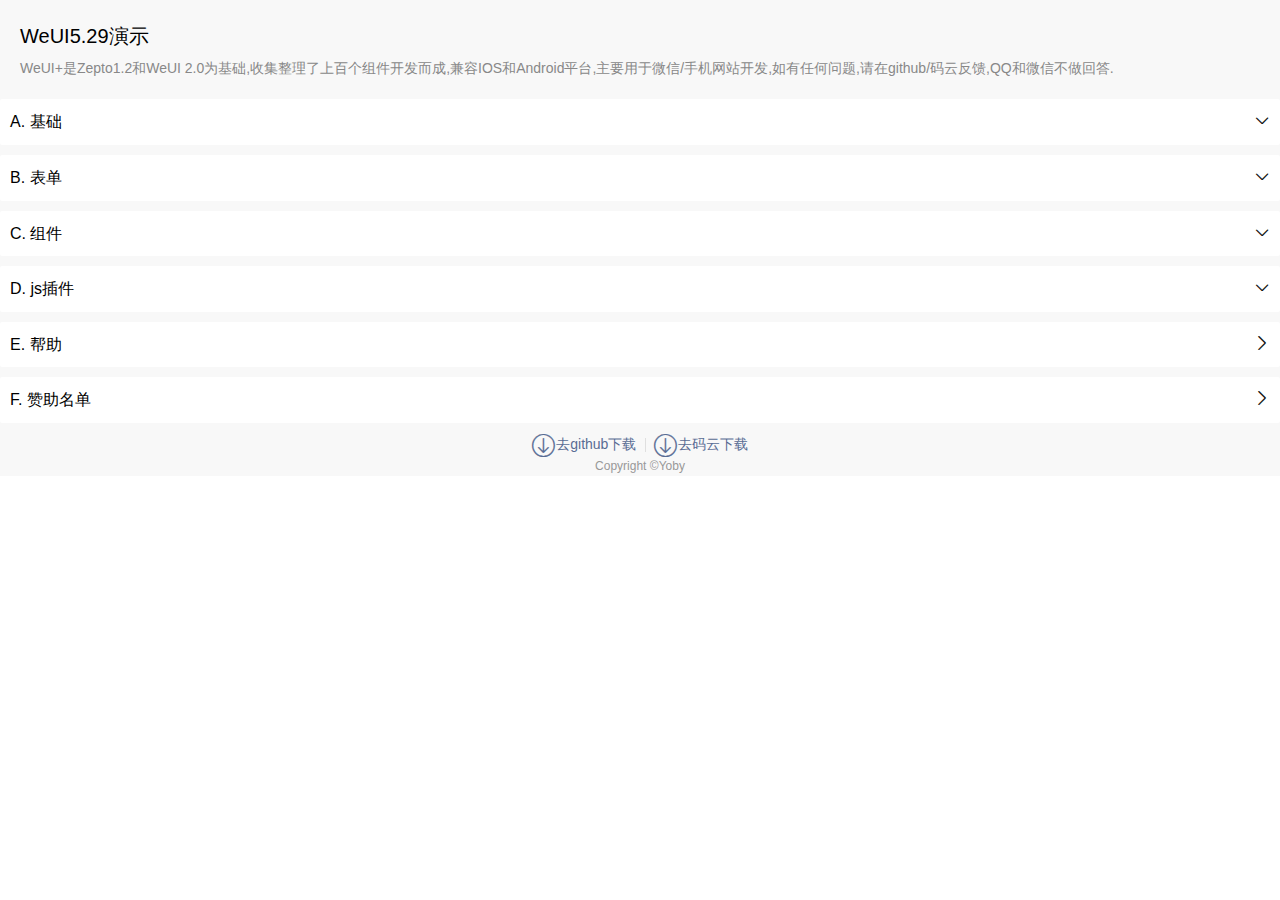
==== index.html @ 00c90fcb "0" ====
<!doctype html>
<html>
<head>
<meta charset="utf-8">
<title>WeUI+在线演示</title>
 <meta name="viewport" content="width=device-width,initial-scale=1,user-scalable=0">
  <link rel="stylesheet" href="css/weui.css"/>
  <link rel="stylesheet" href="css/weuix.css"/>
  <link rel="icon" href="favicon.png"> <link rel="icon" href="favicon.ico">
      <script src="js/zepto.min.js"></script>

      <script>

  $(function(){
	  $('.collapse .js-category').click(function(){
			$parent = $(this).parent('li');
			if($parent.hasClass('js-show')){
                        $parent.removeClass('js-show');
                        $(this).children('i').removeClass('icon-35').addClass('icon-74');
                    }else{
                        $parent.siblings().removeClass('js-show');
                        $parent.addClass('js-show');
                        $(this).children('i').removeClass('icon-74').addClass('icon-35');
                         $parent.siblings().find('i').removeClass('icon-35').addClass('icon-74');
                    }
		  });


	  });

      </script>
</head>

<body ontouchstart>
<div class="contianer page-bg">
<div class="page-hd">
        <h1 class="page-hd-title">
            WeUI5.29演示
        </h1>
        <p class="page-hd-desc">WeUI+是Zepto1.2和WeUI 2.0为基础,收集整理了上百个组件开发而成,兼容IOS和Android平台,主要用于微信/手机网站开发,如有任何问题,请在github/码云反馈,QQ和微信不做回答.</p>
    </div>
<div class="page-bd">
        <ul class="collapse">
            <li><div class="weui-flex js-category" >
                    <div class="weui-flex__item" >A. 基础</div>
                    <i class="icon icon-74"></i>
                </div>
                <div class="page-category js-categoryInner">

                    <div class="weui-cells page-category-content">
                        <a class="weui-cell weui-cell_access" href="demo/base0.html">
                            <div class="weui-cell__bd">
                                <p>基础css类</p>
                            </div>
                            <div class="weui-cell__ft"></div>
                        </a>

            <a class="weui-cell weui-cell_access" href="demo/base1.html">
                <div class="weui-cell__bd">
                    <p>footer</p>
                </div>
                <div class="weui-cell__ft"></div>
            </a>
                        <a class="weui-cell weui-cell_access" href="demo/base2.html">
                            <div class="weui-cell__bd">
                                <p>flex</p>
                            </div>
                            <div class="weui-cell__ft"></div>
                        </a>
                        <a class="weui-cell weui-cell_access" href="demo/base3.html">
                            <div class="weui-cell__bd">
                                <p>字体大小/9种颜色/背景</p>
                            </div>
                            <div class="weui-cell__ft"></div>
                        </a>
                        <a class="weui-cell weui-cell_access" href="demo/base4.html">
                            <div class="weui-cell__bd">
                                <p>边框/padding/margin/圆角/菜单竖线</p>
                            </div>
                            <div class="weui-cell__ft"></div>
                        </a>
                        <a class="weui-cell weui-cell_access" href="demo/base5.html">
                            <div class="weui-cell__bd">
                                <p>九宫格/十六宫格/无图宫格</p>
                            </div>
                            <div class="weui-cell__ft"></div>
                        </a>
                        <a class="weui-cell weui-cell_access" href="demo/base6.html">
                            <div class="weui-cell__bd">
                                <p>表格</p>
                            </div>
                            <div class="weui-cell__ft"></div>
                        </a>
                        <a class="weui-cell weui-cell_access" href="demo/base7.html">
                            <div class="weui-cell__bd">
                                <p>article/时间线</p>
                            </div>
                            <div class="weui-cell__ft"></div>
                        </a>
                        <a class="weui-cell weui-cell_access" href="demo/base8.html">
                            <div class="weui-cell__bd">
                                <p>加载提示/loading/分割线</p>
                            </div>
                            <div class="weui-cell__ft"></div>
                        </a>
                        <a class="weui-cell weui-cell_access" href="demo/base9.html">
                            <div class="weui-cell__bd">
                                <p>导航,小红点/徽章</p>
                            </div>
                            <div class="weui-cell__ft"></div>
                        </a>

                        <a class="weui-cell weui-cell_access" href="demo/base10.html">
                            <div class="weui-cell__bd">
                                <p>图标</p>
                            </div>
                            <div class="weui-cell__ft"></div>
                        </a>
                        <a class="weui-cell weui-cell_access" href="demo/base11.html">
                            <div class="weui-cell__bd">
                                <p>标签</p>
                            </div>
                            <div class="weui-cell__ft"></div>
                        </a>
                        <a class="weui-cell weui-cell_access" href="demo/base12.html">
                            <div class="weui-cell__bd">
                                <p>gallery</p>
                            </div>
                            <div class="weui-cell__ft"></div>
                        </a>
                        <a class="weui-cell weui-cell_access" href="demo/base13.html">
                            <div class="weui-cell__bd">
                                <p>列表list</p>
                            </div>
                            <div class="weui-cell__ft"></div>
                        </a>
                        <a class="weui-cell weui-cell_access" href="demo/base14.html">
                            <div class="weui-cell__bd">
                                <p>面板</p>
                            </div>
                            <div class="weui-cell__ft"></div>
                        </a>
                        <a class="weui-cell weui-cell_access" href="demo/base19.html">
                            <div class="weui-cell__bd">
                                <p>折叠面板Collapse</p>
                            </div>
                            <div class="weui-cell__ft"></div>
                        </a>
                        <a class="weui-cell weui-cell_access" href="demo/base15.html">
                            <div class="weui-cell__bd">
                                <p>动画</p>
                            </div>
                            <div class="weui-cell__ft"></div>
                        </a>
                        <a class="weui-cell weui-cell_access" href="demo/base16.html">
                            <div class="weui-cell__bd">
                                <p>头像认证/图片/图片排版</p>
                            </div>
                            <div class="weui-cell__ft"></div>
                        </a>
                        <a class="weui-cell weui-cell_access" href="demo/base17.html">
                            <div class="weui-cell__bd">
                                <p>按钮</p>
                            </div>
                            <div class="weui-cell__ft"></div>
                        </a>
                        <a class="weui-cell weui-cell_access" href="demo/base18.html">
                            <div class="weui-cell__bd">
                                <p>msg提示页</p>
                            </div>
                            <div class="weui-cell__ft"></div>
                        </a>
                        <a class="weui-cell weui-cell_access" href="demo/table.html">
                            <div class="weui-cell__bd">
                                <p>js动态添加删除内容</p>
                            </div>
                            <div class="weui-cell__ft"></div>
                        </a>
                        <a class="weui-cell weui-cell_access" href="demo/base20.html">
                            <div class="weui-cell__bd">
                                <p>角标,图片展示</p>
                            </div>
                            <div class="weui-cell__ft"></div>
                        </a>
        </div>

                </div>
            </li>


            <li><div class="weui-flex js-category" >
                <div class="weui-flex__item" >B. 表单</div>
                <i class="icon icon-74"></i>
            </div>
                <div class="page-category js-categoryInner">

                    <div class="weui-cells page-category-content">

                        <a class="weui-cell weui-cell_access" href="demo/form1.html">
                            <div class="weui-cell__bd">
                                <p>单选,复选,开关</p>
                            </div>
                            <div class="weui-cell__ft"></div>
                        </a>
                        <a class="weui-cell weui-cell_access" href="demo/form2.html">
                            <div class="weui-cell__bd">
                                <p>文本框/文本域/验证码输入/验证表单</p>
                            </div>
                            <div class="weui-cell__ft"></div>
                        </a>
                        <a class="weui-cell weui-cell_access" href="demo/form3.html">
                            <div class="weui-cell__bd">
                                <p>支付场景</p>
                            </div>
                            <div class="weui-cell__ft"></div>
                        </a>
                        <a class="weui-cell weui-cell_access" href="demo/form4.html">
                            <div class="weui-cell__bd">
                                <p>picker/日期/时间/地址选择</p>
                            </div>
                            <div class="weui-cell__ft"></div>
                        </a>
                        <a class="weui-cell weui-cell_access" href="demo/form5.html">
                            <div class="weui-cell__bd">
                                <p>select</p>
                            </div>
                            <div class="weui-cell__ft"></div>
                        </a>
                        <a class="weui-cell weui-cell_access" href="demo/form6.html">
                            <div class="weui-cell__bd">
                                <p>popup/通知</p>
                            </div>
                            <div class="weui-cell__ft"></div>
                        </a>
                        <a class="weui-cell weui-cell_access" href="demo/form7.html">
                            <div class="weui-cell__bd">
                                <p>计数器</p>
                            </div>
                            <div class="weui-cell__ft"></div>
                        </a>
                        <a class="weui-cell weui-cell_access" href="demo/form8.html">
                            <div class="weui-cell__bd">
                                <p>搜索</p>
                            </div>
                            <div class="weui-cell__ft"></div>
                        </a>
                        <a class="weui-cell weui-cell_access" href="demo/form9.html">
                            <div class="weui-cell__bd">
                                <p>星级评分</p>
                            </div>
                            <div class="weui-cell__ft"></div>
                        </a>
                        <a class="weui-cell weui-cell_access" href="demo/form10.html">
                            <div class="weui-cell__bd">
                                <p>滑块/slider</p>
                            </div>
                            <div class="weui-cell__ft"></div>
                        </a>
                        <a class="weui-cell weui-cell_access" href="demo/form11.html">
                            <div class="weui-cell__bd">
                                <p>表单预览</p>
                            </div>
                            <div class="weui-cell__ft"></div>
                        </a>
                        <a class="weui-cell weui-cell_access" href="demo/form12.html">
                            <div class="weui-cell__bd">
                                <p>图片上传和预览,压缩</p>
                            </div>
                            <div class="weui-cell__ft"></div>
                        </a>
                        <a class="weui-cell weui-cell_access" href="demo/form13.html">
                            <div class="weui-cell__bd">
                                <p>单选,复选,文本框,文本域美化版</p>
                            </div>
                            <div class="weui-cell__ft"></div>
                        </a>
                        <a class="weui-cell weui-cell_access" href="demo/form14.html">
                            <div class="weui-cell__bd">
                                <p>上传进度</p>
                            </div>
                            <div class="weui-cell__ft"></div>
                        </a>

                    </div>

                </div>
            </li>

            <li><div class="weui-flex js-category" >
                <div class="weui-flex__item" >C. 组件</div>
                <i class="icon icon-74"></i>
            </div>
                <div class="page-category js-categoryInner">

                    <div class="weui-cells page-category-content">

                        <a class="weui-cell weui-cell_access" href="demo/js1.html">
                            <div class="weui-cell__bd">
                                <p>对话框/toptip/toast</p>
                            </div>
                            <div class="weui-cell__ft"></div>
                        </a>
                        <a class="weui-cell weui-cell_access" href="demo/js2.html">
                            <div class="weui-cell__bd">
                                <p>actionsheet</p>
                            </div>
                            <div class="weui-cell__ft"></div>
                        </a>
                        <a class="weui-cell weui-cell_access" href="demo/js3.html">
                            <div class="weui-cell__bd">
                                <p>滑动删除</p>
                            </div>
                            <div class="weui-cell__ft"></div>
                        </a>
                        <a class="weui-cell weui-cell_access" href="demo/jsx3.html">
                            <div class="weui-cell__bd">
                                <p>日历</p>
                            </div>
                            <div class="weui-cell__ft"></div>
                        </a>
                        <a class="weui-cell weui-cell_access" href="demo/js4.html">
                            <div class="weui-cell__bd">
                                <p>navbar/仿今日头条导航</p>
                            </div>
                            <div class="weui-cell__ft"></div>
                        </a>
                        <a class="weui-cell weui-cell_access" href="demo/js5.html">
                            <div class="weui-cell__bd">
                                <p>tabbar</p>
                            </div>
                            <div class="weui-cell__ft"></div>
                        </a>
                        <a class="weui-cell weui-cell_access" href="demo/js6.html">
                            <div class="weui-cell__bd">
                                <p>轮播/swipe</p>
                            </div>
                            <div class="weui-cell__ft"></div>
                        </a>
                        <a class="weui-cell weui-cell_access" href="demo/dp">
                            <div class="weui-cell__bd">
                                <p>DPlayer视频播放器</p>
                            </div>
                            <div class="weui-cell__ft"></div>
                        </a>
                        <a class="weui-cell weui-cell_access" href="demo/dp/music.html">
                            <div class="weui-cell__bd">
                                <p>Aplayer音乐播放器</p>
                            </div>
                            <div class="weui-cell__ft"></div>
                        </a>
                        <a class="weui-cell weui-cell_access" href="demo/js7.html">
                            <div class="weui-cell__bd">
                                <p>音频播放</p>
                            </div>
                            <div class="weui-cell__ft"></div>
                        </a>
                        <a class="weui-cell weui-cell_access" href="demo/js8.html">
                            <div class="weui-cell__bd">
                                <p>js模板</p>
                            </div>
                            <div class="weui-cell__ft"></div>
                        </a>
                        <a class="weui-cell weui-cell_access" href="demo/js9.html">
                            <div class="weui-cell__bd">
                                <p>分页/点击加载更多</p>
                            </div>
                            <div class="weui-cell__ft"></div>
                        </a>
                        <a class="weui-cell weui-cell_access" href="demo/js10.html">
                            <div class="weui-cell__bd">
                                <p>底部滚动加载1</p>
                            </div>
                            <div class="weui-cell__ft"></div>
                        </a>
                        <a class="weui-cell weui-cell_access" href="demo/js15.html">
                            <div class="weui-cell__bd">
                                <p>底部滚动加载2</p>
                            </div>
                            <div class="weui-cell__ft"></div>
                        </a>
                        <a class="weui-cell weui-cell_access" href="demo/js14.html">
                            <div class="weui-cell__bd">
                                <p>下拉刷新</p>
                            </div>
                            <div class="weui-cell__ft"></div>
                        </a>
                        <a class="weui-cell weui-cell_access" href="demo/js101.html">
                            <div class="weui-cell__bd">
                                <p>ajax分页/分页样式</p>
                            </div>
                            <div class="weui-cell__ft"></div>
                        </a>
                        <a class="weui-cell weui-cell_access" href="demo/js11.html">
                            <div class="weui-cell__bd">
                                <p>新闻列表仿今日头条</p>
                            </div>
                            <div class="weui-cell__ft"></div>
                        </a>
                        <a class="weui-cell weui-cell_access" href="demo/js12.html">
                            <div class="weui-cell__bd">
                                <p>留言列表显示</p>
                            </div>
                            <div class="weui-cell__ft"></div>
                        </a>
                        <a class="weui-cell weui-cell_access" href="demo/js13.html">
                            <div class="weui-cell__bd">
                                <p>微信文章模板</p>
                            </div>
                            <div class="weui-cell__ft"></div>
                        </a>


                        <a class="weui-cell weui-cell_access" href="demo/js16.html">
                            <div class="weui-cell__bd">
                                <p>省简称弹出层</p>
                            </div>
                            <div class="weui-cell__ft"></div>
                        </a>
                        <a class="weui-cell weui-cell_access" href="demo/js17.html">
                        <div class="weui-cell__bd">
                            <p>JSSDK演示1.4</p>
                        </div>
                        <div class="weui-cell__ft"></div>
                    </a>
                        <a class="weui-cell weui-cell_access" href="demo/js18.html">
                            <div class="weui-cell__bd">
                                <p>侧边栏</p>
                            </div>
                            <div class="weui-cell__ft"></div>
                        </a>
						<a class="weui-cell weui-cell_access" href="demo/js19.html">
                            <div class="weui-cell__bd">
                                <p>地图定位选点</p>
                            </div>
                            <div class="weui-cell__ft"></div>
                        </a>
						<a class="weui-cell weui-cell_access" href="demo/js20.html">
                            <div class="weui-cell__bd">
                                <p>自动定位</p>
                            </div>
                            <div class="weui-cell__ft"></div>
                        </a>
						<a class="weui-cell weui-cell_access" href="demo/js21.html">
                            <div class="weui-cell__bd">
                                <p>城市选择</p>
                            </div>
                            <div class="weui-cell__ft"></div>
                        </a>
           <a class="weui-cell weui-cell_access" href="demo/js22.html">
                            <div class="weui-cell__bd">
                                <p>签到日历</p>
                            </div>
                            <div class="weui-cell__ft"></div>
                        </a>
                          <a class="weui-cell weui-cell_access" href="demo/js24.html">
                            <div class="weui-cell__bd">
                                <p>固定表头</p>
                            </div>
                            <div class="weui-cell__ft"></div>
                        </a>
                    </div>

                </div>
            </li>

            <li><div class="weui-flex js-category" >
                <div class="weui-flex__item" >D. js插件</div>
                <i class="icon icon-74"></i>
            </div>
                <div class="page-category js-categoryInner">

                    <div class="weui-cells page-category-content">

                        <a class="weui-cell weui-cell_access" href="demo/p1.html">
                            <div class="weui-cell__bd">
                                <p>js自定义方法</p>
                            </div>
                            <div class="weui-cell__ft"></div>
                        </a>
                        <a class="weui-cell weui-cell_access" href="demo/p2.html">
                            <div class="weui-cell__bd">
                                <p>fullpage</p>
                            </div>
                            <div class="weui-cell__ft"></div>
                        </a>

                        <a class="weui-cell weui-cell_access" href="demo/p3.html">
                            <div class="weui-cell__bd">
                                <p>摇一摇</p>
                            </div>
                            <div class="weui-cell__ft"></div>
                        </a>
                        <a class="weui-cell weui-cell_access" href="demo/p4.html">
                            <div class="weui-cell__bd">
                                <p>图片懒加载</p>
                            </div>
                            <div class="weui-cell__ft"></div>
                        </a>
                        <a class="weui-cell weui-cell_access" href="demo/p5.html">
                            <div class="weui-cell__bd">
                                <p>微信分享/关注</p>
                            </div>
                            <div class="weui-cell__ft"></div>
                        </a>
                        <a class="weui-cell weui-cell_access" href="demo/p6.html">
                            <div class="weui-cell__bd">
                                <p>二维码/名片生成</p>
                            </div>
                            <div class="weui-cell__ft"></div>
                        </a>
                        <a class="weui-cell weui-cell_access" href="demo/p7.html">
                            <div class="weui-cell__bd">
                                <p>axios</p>
                            </div>
                            <div class="weui-cell__ft"></div>
                        </a>
                        <a class="weui-cell weui-cell_access" href="demo/p8.html">
                            <div class="weui-cell__bd">
                                <p>f2移动图表</p>
                            </div>
                            <div class="weui-cell__ft"></div>
                        </a>
                        <a class="weui-cell weui-cell_access" href="demo/p9.html">
                            <div class="weui-cell__bd">
                                <p>vconsole</p>
                            </div>
                            <div class="weui-cell__ft"></div>
                        </a>
                        <a class="weui-cell weui-cell_access" href="demo/p10.html">
                            <div class="weui-cell__bd">
                                <p>mock模拟json数据</p>
                            </div>
                            <div class="weui-cell__ft"></div>
                        </a>
                        <a class="weui-cell weui-cell_access" href="demo/p11.html">
                            <div class="weui-cell__bd">
                                <p>lottie动画插件</p>
                            </div>
                            <div class="weui-cell__ft"></div>
                        </a>
                        <a class="weui-cell weui-cell_access" href="demo/svg.html">
                        <div class="weui-cell__bd">
                            <p>svg图标112个12kb</p>
                        </div>
                        <div class="weui-cell__ft"></div>
                    </a>
                        <a class="weui-cell weui-cell_access" href="demo/js23.html">
                            <div class="weui-cell__bd">
                                <p>emoji的编码解码</p>
                            </div>
                            <div class="weui-cell__ft"></div>
                        </a>
                    </div>

                </div>
            </li>
             <li onclick="location.href='demo/help1.html'">
                <div class="weui-flex " >
                    <p class="weui-flex__item">E. 帮助</p>
                    <i class="icon icon-108"></i>
                </div>

            </li>
            <li onclick="location.href='demo/help2.html'">
                <div class="weui-flex " >
                    <p class="weui-flex__item">F. 赞助名单</p>
                    <i class="icon icon-108"></i>
                </div>

            </li>
        </ul>
    </div>


<div class="weui-footer">
    <p class="weui-footer__links">
<a target="_blank" class="weui-footer__link" href="http://github.com/logoove/weui"><i class="icon icon-114 f24"></i>去github下载</a>
<a target="_blank" class="weui-footer__link" href="https://gitee.com/yoby/weui"><i class="icon icon-114 f24"></i>去码云下载</a>
    </p>

<p class="weui-footer__text">Copyright &copy;Yoby</p>

</div>


</div>
</body>
</html>
---- css/weuix.css ----
/*导入扩展图标*/
/*图标*/
@font-face {font-family: "iconfont";src:url("[data-uri] AAFKY3Z0IA1l/uoAAM9YAAAAJGZwZ20w956VAADPfAAACZZnYXNwAAAAEAAAz1AAAAAIZ2x5ZivY uVsAAALEAADB4mhlYWQKMlSSAADEqAAAADZoaGVhB94D6AAAxOAAAAAkaG10eKguI8oAAMUEAAAB 2mxvY2F3HUZsAADG4AAAAQZtYXhwAyQM8wAAx+gAAAAgbmFtZQp/3BcAAMgIAAACLnBvc3QVuwse AADKOAAABRZwcmVwpbm+ZgAA2RQAAACVAAAAAQAAAADMPaLPAAAAANOJiEwAAAAA04mITQAEA/8B 9AAFAAACmQLMAAAAjwKZAswAAAHrADMBCQAAAgAGAwAAAAAAAAAAAAEQAAAAAAAAAAAAAABQZkVk AMAAeOZ9A4D/gABcA4AAhQAAAAEAAAAAAxgAAAAAACAAAQAAAAMAAAADAAAAHAABAAAAAABEAAMA AQAAABwABAAoAAAABgAEAAEAAgB45n3//wAAAHjmAP///4saBAABAAAAAAAAAAABBgAAAQAAAAAA AAABAgAAAAIAAAAAAAAAAAAAAAAAAAABAAAAAAAAAAAAAAAAAAAAAAAAAAAAAAAAAAAAAAAAAAAA AAAAAAAAAAAAAAAAAAAAAAAAAAAAAAAAAAAAAAAAAAAAAAAAAAAAAAAAAAAAAAAAAAAAAAAAAAAA AwAAAAAAAAAAAAAAAAAAAAAAAAAAAAAAAAAAAAAAAAAAAAAAAAAAAAAAAAAAAAAAAAAAAAAAAAAA AAAAAAAAAAAAAAAAAAAAAAAAAAAAAAAAAAAAAAAAAAAAAAAAAAAAAAAAAAAAAAAAAAAAAAAAAAAA AAAAAAAAAAAAAAAAAAAAAAAAAAAAAAAAAAIAIgAAATICqgADAAcAKUAmAAAAAwIAA1cAAgEBAksA AgIBTwQBAQIBQwAABwYFBAADAAMRBQ8rMxEhESczESMiARDuzMwCqv1WIgJmAAAABQAs/+EDvAMY ABYAMAA6AFIAXgF3S7ATUFhASgIBAA0ODQAOZgADDgEOA14AAQgIAVwQAQkICgYJXhEBDAYEBgxe AAsEC2kPAQgABgwIBlgACgcFAgQLCgRZEgEODg1RAA0NCg5CG0uwF1BYQEsCAQANDg0ADmYAAw4B DgNeAAEICAFcEAEJCAoICQpmEQEMBgQGDF4ACwQLaQ8BCAAGDAgGWAAKBwUCBAsKBFkSAQ4ODVEA DQ0KDkIbS7AYUFhATAIBAA0ODQAOZgADDgEOA14AAQgIAVwQAQkICggJCmYRAQwGBAYMBGYACwQL aQ8BCAAGDAgGWAAKBwUCBAsKBFkSAQ4ODVEADQ0KDkIbQE4CAQANDg0ADmYAAw4BDgMBZgABCA4B CGQQAQkICggJCmYRAQwGBAYMBGYACwQLaQ8BCAAGDAgGWAAKBwUCBAsKBFkSAQ4ODVEADQ0KDkJZ WVlAKFNTOzsyMRcXU15TXltYO1I7UktDNzUxOjI6FzAXMFERMRgRKBVAExYrAQYrASIOAh0BITU0 JjU0LgIrARUhBRUUFhQOAiMGJisBJyEHKwEiJyIuAj0BFyIGFBYzMjY0JhcGBw4DHgE7BjI2Jy4B JyYnATU0PgI7ATIWHQEBGRsaUxIlHBIDkAEKGCcehf5KAqIBFR8jDg4fDiAt/kksHSIUGRkgEwh3 DBISDA0SEowIBgULBAIEDw4lQ1FQQCQXFgkFCQUFBv6kBQ8aFbwfKQIfAQwZJxpMKRAcBA0gGxJh iDQXOjolFwkBAYCAARMbIA6nPxEaEREaEXwaFhMkDhANCBgaDSMRExQBd+QLGBMMHSbjAAABACz/ iAPSA14AKQBGQEMGAQECHhQCBAMCAQUAA0AAAgABAwIBWQADAAQAAwRZBgEABQUATQYBAAAFUQAF AAVFAQAlIx0bFxUPDQkHACkBKQcOKyUiByU2JyUWMz4BNy4BJw4BBxQXBSYjDgEHHgEXMjcFBhUe ARc+ATcuAQM4Ri3+mgYGAWYuRUFYAQFYQUJZAQP+nC9EQlkBAVlCRC8BZAMBWUJBWAEBWLwx0BkY zzIBWEFCWAEBWUEKE8w0AVhBQlcBM80TC0JXAQFXQkFYAAAAAAIAJf+hA98DXwASACAAMEAtAQED AhEBAQMCQBIAAgE9AAAAAgMAAlkAAwEBA00AAwMBUQABAwFFJiUmJgQSKwUBNjUmJyYnBgcGBxYX FhcyNwkBPgE3FhcWFwYHBgcuAQPf/s9EBWVkmZllZQMEZWSZcV8BMfzfA6J7elFSBARSUXp7ogsB MWBxmmNmBQVmZJmYZmQEQ/7NAlZ7ogMDUVB8e1BRBASiAAEAQv+oA7kDRAAHAAazBwIBJislBRMB FwkBBwI2AQV+/InpAjP+PAZncQNO/fZuAgD9zPAAAAAAAQBXADgDqQLDAAIADkALAgEAPQAAAF8Q AQ8rEyEBVwNS/lYCw/11AAIAvAAaA0EC4AADAAsAO0A4BQECAQFABgQCAgEDAQIDZgADA2cAAAEB AEsAAAABTwUBAQABQwQEAAAECwQLCgkHBgADAAMRBw8rEzUhFQElBSMdASMRvAKF/bwBAAEEwIMC fmJi/v/i4sGiAWMAAAABAFcANgOpAsEAAgAOQAsAAQA+AAAAXxEBDysJASEB/wGq/K4Cwf11AAAA AAIADP/wA/QDEQA6AE4AhEANPiolHwQKCyQBBQoCQEuwIVBYQCsIAQAHAQECAAFXBgECAAMEAgNY AAQACwoEC1kACQkKQQAKCgVRAAUFCwVCG0AoCAEABwEBAgABVwYBAgADBAIDWAAEAAsKBAtZAAoA BQoFVQAJCQoJQllAFE1LRUM6OTg2NDMyMBYoIREREQwUKwEHIRUhFSMVPwEHDgEHBicuASMOAQcO ARceATc+AT8BFxYEHwE1Jy4BLwE3PgE1NCYrATUhNTQPATUjAxYfAQcGBw4BJyYnJjY3PgEXHgEB ogL+9gEN3uHjBAgwBghCVWc5OlIkRwlBRtJoJG0WDCYdAQEeFjspoCARFxE1KE51ARqNjY0dQyUn FhcoOXJEkAkDEBgdP0EwMwLPQjJYMAICEB5yAwITGhMBFxoypzc7CjISThkOEw92DQmtDwsyDQYu JJYOBwRYLAQBAYj+BxcTFRscHisjBAhuISsSFg4CAQkAAAASAET/xAO8AzwAAAACAAQABgAIAAoA DAAcACsAOwBIAFgAZwBvAH8AjQCcAJ0AnUCaOjIeAwAGlkMCCQedd2dlYzMrKScACgsJh1cCDQt+ dloDDAIFQAAABgEGAAFmEAEBBwYBB2QRAQMNAg0DAmYAAgwNAgxkAAQABgAEBlkIAQcKAQkLBwlZ DwELDgENAwsNWQAMBQUMTQAMDAVRAAUMBUULCwUFj46Mi4qJc3FtbGloUE9HRkVELy0WFQ4NCwwL DAwLBQYFBhUSDysBJRUBNQMzNxUBNQUjAiIOAhQeAjI+AjQuAQMRFhcWFxYXFhcHNic0JwM2MzIX FhcRJicmLwM2BzY3Njc2NxcmDwEhNgMmNTQ3NjchBgcGDwMmNxEmJyYnJicmJzcGFxQXNjIWFAYi JjQTBiMiJyYnERYXFh8DBjcGBwYHBgcnFjcyNyEGNyE2NzY/AxYXFhUUByMA/wIC/pQBAdb+lAFr AQ+0pXZHR3altKV2R0d2XTMsEw8nGwYGzwMCAdAYFzY0DQ0MDgUGJBLDM94PECcvCwzQExMO/qAW NAMPAwQBJhAMBQQkEcQU8TMsExAmGwYH0AMCAWtuT09uT7QYFzY0DQ0MDgYFJRHDM9wPECYwCwzQ ExMHBwFgFSL+2hAMBQQkEcQVBgMOjgHrAwH+kAECAwIB/pIBmAK/R3altKV2R0d2pbSldv7cAS0W IhAPJy8LDNATEwcHAX0DDgMF/toQDAUEJRHDFZQTECYbBwbQAwECM/79GBc2NA0NDA4FBiURwzMX /tMWIw8QJi8LDNATEwcHok9uT09u/i4DDgMFASYQDAUEJBLDFZITDycbBgbPAwIBM1IMDgUGJBLD MzgYFzY0AAwAh//VA34DLABXAGMAcACRAJ8AqADLAOEA+wEPARoBIQLuS7ALUFhBJgEhAFoAAgAD AAQAhAANAAwAAwAFAAYAlgABAAgACQDIAMQAtACpAEYAPwAZAAcACwAIAOQAOwAgAB8ABAAOAAsA NgABAAwADgAGAEAbS7AMUFhBJgEhAFoAAgADAAQAhAANAAwAAwAFAAYAlgABAAgABwDIAMQAtACp AEYAPwAZAAcACwAIAOQAOwAgAB8ABAAOAAsANgABAAwADgAGAEAbQSYBIQBaAAIAAwAEAIQADQAM AAMABQAGAJYAAQAIAAkAyADEALQAqQBGAD8AGQAHAAsACADkADsAIAAfAAQADgALADYAAQAMAA4A BgBAWVlLsAtQWEBXAAQCAwIEA2YAAAMGAwAGZgAJBwgHCQhmAAgLBwgLZAALDgcLDmQADgwHDgxk DwENDAEMDQFmAAMABgUDBloABQoBBwkFB1kAAgIKQQAMDAFSAAEBCwFCG0uwDFBYQFEABAIDAgQD ZgAAAwYDAAZmCQEIBwsHCAtmAAsOBwsOZAAODAcODGQPAQ0MAQwNAWYAAwAGBQMGWgAFCgEHCAUH WQACAgpBAAwMAVIAAQELAUIbS7AbUFhAVwAEAgMCBANmAAADBgMABmYACQcIBwkIZgAICwcIC2QA Cw4HCw5kAA4MBw4MZA8BDQwBDA0BZgADAAYFAwZaAAUKAQcJBQdZAAICCkEADAwBUgABAQsBQhtL sDJQWEBUAAIEAmgABAMEaAAAAwYDAAZmAAkHCAcJCGYACAsHCAtkAAsOBwsOZAAODAcODGQPAQ0M AQwNAWYAAwAGBQMGWgAFCgEHCQUHWQAMDAFSAAEBCwFCG0BZAAIEAmgABAMEaAAAAwYDAAZmAAkH CAcJCGYACAsHCAtkAAsOBwsOZAAODAcODGQPAQ0MAQwNAWYAAwAGBQMGWgAFCgEHCQUHWQAMDQEM TQAMDAFSAAEMAUZZWVlZQCHw7ufl19XBv7Gvp6WjoZiXlZORkIGAcG9dXFdWLy4kEA8rAQ4BBwYj IgYVFAcGHwEHDgEXHgE3PgE3NhcUFhceAR8BBgcGFQYXFhcWFxY2NzYyFxY3NicmNzYnJi8BNzY/ ARceARcWNjc2Jy4BJy4BNzYnJicuAScuARcWFxYGJicmNjc+AQcWFxYHBicmNTQ3PgEXHgEVFAYH BjU0NzYHBgcOAScmBwYXFgYmJyY1NDY3NhYHFjMyFQYiJicmJyYXFhcGKwE3NjsBBgUWBwYWFxYz FjY9ARcWNjc2Fx4BBw4BBwYnJicmNj8BFx4BBxYXFhcWFxYUBiMiJicmNz4BJyY3NgUWBxQjIhcW FxYGBwYnIicmNzY3Njc2Nz4BAw4BFxY3Njc2FxYfARY3NjU0JyYHBhYXFjY3NjU0JhYUBicmNhcB y1p2BwIDBA0FBgIBFiceDAUKCwggBQYDGQsFBwECAQ4oAQcIAxA/GjEyMz81ki8jDAUCAQULHgwS EgoJDQoYCAoQAwEHBiIQCwMCBxUKBAltUhdUeRkDAx8tDwkBCAojgBkDAxUVFyUYCB6dITsiDggL DAkFCzmBNxMBAggHBCAJCksoHGHAMkAgAiEzEjcJBg4GzAoTExQUCQUB/ucEBwYDCxQsIxAdTY83 EgMJBgcUgVV1UT0JAQYGBQ4FDR0GCw0NChwZER4qPQgECQYBBQwXGAH4FQEIBQYGAgEDCRpEKgUK JCgGBAoLCQgIywYGAgMHAgEECgUCAwMFAggQgQoBCwgKBwkZDQsDAggEAycUil8cGQcKCAgZGRw0 ai4UCgQEIgoIBQYwEAYKAwQBBxUyEQoLBRwJBAQKCgodMSYdDAECCxQMBhoaGRkUDxkDAygiIBwZ RxUPCQ4mIg8fU4IaCAOBECsmMQMeEDgRFA4NESwsFxYKEDksFAcCqwkeCQUWBAIBAg8QBAIJKgIp DgIBDQwEDgcHBwsiCAUDfxEEAwUECgkFBAIUAgICATQCLConDBcBFzIrAwgeJA0DCl8cT2YEBU8+ VBQ3DgwJAwjlBgcIDQkYFA8FFhIJEAwFAgQQEAwKCwUHBhELCQcXAQUKFBcMBwMCDgwCAhIHFQcO DgMGEAEBCBEPCgUMEgYOCgsjCAUBCAgQExIYEAMGBQsCAAAGAB7/8QPjAwkAHAAnADIASgBTAFwA KkAnDQEAAwFAPzwLAwA9AAIBAmgAAQMBaAADAANoAAAAX1BPMjElLwQQKwEOAx4BFxYGDwE/ARcW OwEnJj4COwEnLgIHHgEHBi4CNz4BBR4BDgEnLgE3NhYXDgEXHgM/ARcWNzYnJjY3PgEuAwceAQcO AScmNhcWBgcGJjc+AQE1RXFGIQ0/NwoCDhA6OR82LhAGECRWg0obBRZ+r3MXAhYRJRYHDAsqAQIR CA8iFB4FHAsed2qDBANFbIlFFi4uAgEMCwEONjALPF2CSwkIBAg2Cgst3w4EERopDQkmAwkNQ1pt aWUkBg8pMB8eBw4WPHlaORNMcjCgEDYOCwUYIhIPCQoMJh8QBwxADwYBgBSQXD1oPRcVBhkZAgMl IgwKJ2hnYUUekQcaCxkCFxslFA4nCQ0nGhAHAAAGACoABAPUAv0AFgAxAEQAVABeAHAAOkA3LAEE BQFAAAABAGgAAQUBaAAFBAVoAAIDAmkABAMDBE0ABAQDUgADBANGY2FUU0tKOjkxMCUGDysBDgEX HgEzMhceARUUFhcWNjc2JicuAQUGBwYWFxYkNz4BJicuATc2Jy4BDwE3NicmBhceARUUBgcOAScu ATU0Nz4BNzYHBhUUFxY2Nz4BNTQmJyYGFxYVFAYnJj4CAQYWMzIWFRQWFxY2NTQmJyYGAqAWCRAI FyBYLBwOBAwcJAYIRj0ocv6yZml/D4ySAVlqNR4zOxAMAxIKDmROKQQGKhE/jkVPXE8rhCdKTzUZ LyV1U19HHFggKDAwIRpNEQc4EAkEFCkBLBUXIh0bBQgZJEE0FhIC+AooEAcFNCArOjQUBxAmNEOL JBcQgCRwh+9ERylmMW9aFQUJBS8eLBQbDilFFQkB+RNOMjZdGw4EChVPNDgxGBsNJ1ssVEolDwIQ FUgnH0ENCwOBBxEXGw8JIxUDAYkVKR8hFRAGESEpM0QEAgQAAAABACkAaAPXApoAFABTS7AWUFhA HAACAwJoAAMBAQNcAAEAAAFNAAEBAFIEAQABAEYbQBsAAgMCaAADAQNoAAEAAAFNAAEBAFIEAQAB AEZZQA4BAA8NCwkGBQAUARMFDislMjY1NCYjNC4BIyIGByMiBhUUFjMDXjRFRzJXk1Z1thQeQFhX QWhGNDVTVY1Oh2xkQ0FXAAAAAAQAK/+pA9UDUwAIABkAJQAmADlANiYBBAE/BgECAAUBAgVZAAEA AAQBAFkABAMDBE0ABAQDUQADBANFCgkhIBsaEhEJGQoZExIHECsTFBYgNhAmIAYBIg4CFB4CMj4C NC4CEiIuATQ+ATIeARQGBcW4AQW5uf77uAE7YK1+Skp+rb+ufUtLfa4S4sBvb8Div3Bw/tABfoK5 uQEFuLgBUkp+rb+ufUtLfa6/rX5K/Itwv+LAb2/A4r9wAAAAAwAr/6kD1QNTABAAHAAdAC9ALB0B AgE/BAEAAAMCAANZAAIBAQJNAAICAVEAAQIBRQEAGBcSEQkIABABEAUOKwEiDgIUHgIyPgI0LgIS Ii4BND4BMh4BFAYFAgBgrX5KSn6tv659S0t9rhLiwG9vwOK/cHD+0ANTSn6tv659S0t9rr+tfkr8 i3C/4sBvb8Div3AAAAMAQP/AA8ADQAAHAA8ANgBJQEYUAQQCLygfHgQFBAJAAAQCBQIEBWYHAQUG AgUGZAAGAwIGA2QAAQACBAECWQADAAADTQADAwBSAAADAEYVFS4YExMTEAgWKwQgABAAIAAQACAG EBYgNhAHJy4BDwEjBg8BBhQXFh8BHgQzMj8BERQWMjY1ERcWMzY3NjQCuf6O/vkBBwFyAQf+3/7C 4eEBPuHKngcTCQEBBgKgCQkBAgICBAMEAwINCWgTGhNpCQ4NCQpAAQcBcgEH/vn+jgI54f7C4eEB PmmgBwQEAQMDnwkbCQIBAgEBAQEBCmf+zw0TEw0BM2oKAQgKGgAAAAABAEj/4AO/Ax4AUAAlQCJQ OAQABAI+AwECAQJoAAEBAFEAAAALAEJHRkVDKikUEgQOKwEmBg8BJicuAQYHDgEXHgEXHgEzMjY3 PgU3NiYnJg4BBwYHDgIiJicuAScmNz4BFhceARcnJgYHBhQeAR8BFjsBFzI+Az8BNiYnA6sMGAQZ LVhb385FMikLDFVEN4FDYrM8CREODAsIAwMODQgRCwIQLyNeaW5tLjlIChVYOq+9Tio/Em4NGAUC BQkGogYGAwIECAYGBQE6BAsNAn8FCw1FZEJEGVZbQp9TUo4yKSpWUAwZGhscHA8NFgMCBgwJSj0u QR4kIit3RpB1TEoWOSBVMisFCwwGDQsJAz8CAQIEBQcEoQwYBQAAAAMBogAAAmIDAAAHABUAHQB4 S7ALUFhAIAAAAAECAAFZAAIAAwQCA1kABAUFBE0ABAQFUQAFBAVFG0uwFlBYQBoAAgADBAIDWQAE AAUEBVUAAQEAUQAAAAoBQhtAIAAAAAECAAFZAAIAAwQCA1kABAUFBE0ABAQFUQAFBAVFWVm3ExUl IxMSBhQrADQ2MhYUBiIHNDYzMh4BFRQGIyIuARA0NjIWFAYiAaI4Tzk5Tzg4KBosGjknGi0ZOE85 OU8CeFA4OFA4wCg4GiwaKDgaLP7SUDg4UDgAAAQAQP/AA8ADQAAVACYAMgA+AExASQABAAFoAgoC AAADBAADWgsBBAkBBwYEB1kIAQYFBQZNCAEGBgVRAAUGBUUYFgEAPDs2NTAvKikhHhYmGCYSDwwK BwQAFQEVDA4rASM1NCYjISIGHQEjIgYUFjMhMjY0JgchIgcGFREUFjMhMjY1ETQmARQGIiY1ETQ2 MhYVExQGIiY1ETQ2MhYVA6CgOCf+vyg4oA0TEw0DQA0TE439wA0KCTgoAcAoOBP+kxMaExMaE8AT GhMTGhMCoEAoODgoQBMaExMaE4AJCQ7+ICg4OCgB4A0T/kANExMNAWANExMN/qANExMNAWANExMN AAAABABA/8ADwQNAAAsAFAA0AFgAvrU4AQgMAUBLsChQWEBAAAgMBwwIB2YOAg0DAAQBBABeAwEB AWcABgAFCwYFWQALAAoJCwpZAAkADAgJDFkABwQEB00ABwcEUQ8BBAcERRtAQQAIDAcMCAdmDgIN AwAEAQQAAWYDAQEBZwAGAAULBgVZAAsACgkLClkACQAMCAkMWQAHBAQHTQAHBwRRDwEEBwRFWUAo FxUNDAEAWFdPTElGPj02NTEuKCUiHxU0FzQREAwUDRQGBAALAQsQDislIgYUFjMyPgE1NCYhIgYU FjI2NCY3ISIuAicDJy4BKwEiJjQ2OwEyFh8BEx4BMyEyFhQGJSImJzQ+ATclMjY3EzYmJy4BIyEi JjQ2MyEyHgEXFgcDDgEjAWEbJSUbER0SJgGmGyUlNSYmJf34ESAYEQI2HwISCikNExMNKSM2BB82 AhEKAggNExP+EwwTAQcOCQGyDBIBMwEFBQMHBf3WDRMTDQIqDBcUCB4GMwQ1I0AlNiURHhEbJSU2 JSU2JSANFh8RAX6zCxETGhMwI7L+gAsQExoTgBENCBAJASAQCwEgCBEFAwQTGhMHDAohMP7fITAA AAAADwBg/+ADoAMgAA8AHwArADcAQwBPAFsAZwB3AIcAlwCnALcAxwDXANRA0R0BFyYcIwMWFRcW WRsBFSQYIQMSARUSWR8BAg4BAk0ADggBDk0ACBEBCE0ADQoEDU0PCwkDAQAKBwEKWQAHBQQHTQAR IAEQAxEQWQAFDAYCBAAFBFklGiIDFBQTURkBExMKQQADAwBRHgEAAAsAQsrIubiqqJqYiYh6eGpo ERACANLPyNfK18G+uMe5xrKvqLeqt6KfmKeap5GOiJeJloJ/eId6h3JvaHdqd2NiXVxXVlFQS0pF RD8+OTgzMi0sJyYhIBkWEB8RHgoHAA8CDycOKwUjIiY9ATQ2OwEyFh0BFAYDIgYdARQWOwEyNj0B NCYjACImPQE0NjIWHQEUFiImPQE0NjIWHQEUJiImPQE0NjIWHQEUBiImPQE0NjIWHQEUBiImPQE0 NjIWHQEUJiImPQE0NjIWHQEUBSMiJj0BNDY7ATIWHQEUBhMjIiY9ATQ2OwEyFh0BFAYDIgYdARQW OwEyNj0BNCYjByMiJj0BNDY7ATIWHQEUBgUjIiY9ATQ2OwEyFh0BFAYDIgYdARQWOwEyNj0BNCYj ByMiJj0BNDY7ATIWHQEUBgGAwCg4OCjAKDg46A0TEw3ADRMTDQFtGhMTGhNtGhMTGhMTGhMTGhOT GhMTGhOTGhMTGhMTGhMTGhP+wEANExMNQA0TEzPAKDg4KMAoODjoDRMTDcANExMNQEANExMNQA0T EwHzwCg4OCjAKDg46A0TEw3ADRMTDUBADRMTDUANExMgOCjAKDg4KMAoOAFAEw3ADRMTDcANE/7g Ew1ADRMTDUANExMNYA0TEw1gDc0TDUANExMNQA1TEw2ADRMTDYANsxMNgA0TEw2ADe0TDSANExMN IA2zEw1ADRMTDUANEwFAOCjAKDg4KMAoOAFAEw3ADRMTDcANE8ATDUANExMNQA0TgDgowCg4OCjA KDgBQBMNwA0TEw3ADRPAEw1ADRMTDUANEwAFAED/wAPAA0AACwAXAC0AOABaAQhLsAtQWEA0AAUI BWgABwQBAQdeAAgJBg4DBAcIBFkNCwMDAQIBAAwBAFoADAoKDE0ADAwKUQ8BCgwKRRtLsBRQWEAu AAUIBWgABwQBAQdeDQsDAwECAQAMAQBaAAwPAQoMClUJBg4DBAQIUQAICAoEQhtLsBZQWEAvAAUI BWgABwQBBAcBZg0LAwMBAgEADAEAWgAMDwEKDApVCQYOAwQECFEACAgKBEIbQDUABQgFaAAHBAEE BwFmAAgJBg4DBAcIBFkNCwMDAQIBAAwBAFoADAoKDE0ADAwKUQ8BCgwKRVlZWUAiOzkZGFNSS0hD QTlaO1o4NzMwKickIh8cGC0ZLRUVFRAQEiskIiY1ETQ2MhYVERQGIiY1ETQ2MhYVERQBIzU0JiMh IgYdASMiBhQWMyEyNjQmJTQ2MyEyHgEdASEBISImNRE0PgEzMhYVERQWMyEyNjURND4CMh4CFREU BgJtGhMTGhPTGhMTGhMB4KA4J/6/KDigDRMTDQNADRMT/ZMTDQFBCA8I/oABoP5AKDgJDgkNExMN AcANEwUJDA0MCAU4gBMNAWANExMN/qANExMNAWANExMN/qANAg1AKDg4KEATGhMTGhNADRMIDwlA /SA4KAHgCQ8IEg7+IA0TEw0B3wcMCAUFCAwH/iEoOAAAAwAg/+AD4ANBACUAKwBCAEhARUI9Hh0U CwYCCAFAAAIIBggCBmYAAAAIAgAIWQAGAAMEBgNZBwUJAwQEAVEAAQELAUImJkA/Ojg0Mi8tJism Kx8mOxIKEisJASYiBwEOAR4BPwERFBYzITI2NREXHgEzMj4CPwE+AjQuAgE1NDIdASUUKwE1NCYj Ig4BHQEjIiY1EQE2MhcBA9T+ahpIGv5qCgMQGgoNRSgCgCUuDAQKBgMFBgUCBAIDAgIDBP4JQAFA E+0yLh8tFNMPHgFJCRsJAUoB6wFBFRX+vwgaFQMIC/58KDg1KwGCCQMEAQIDAgQDBwcHBwYG/jex Dg6xICCxHy8YIhSxFQsBtgEEBwf++wAAAwBB/8ADwQNAAAgAEQBCAFZAUyYBBAYBQAAFAAYEBQZZ AAQACQgECVkACAAHAAgHWQsCCgMAAQEATQsCCgMAAAFRAwEBAAFFCgkBADs5NTIvLCIfHBkVEw4N CREKEQUEAAgBCAwOKyUiBhQWMjY0JiEiBhQWMjY0JhMmIyEnLgIrASIGFBY7ATIeAhUXEx4DMyEy NjQmIyEiLgEvASUyPgI3EzYmAWEaJiY1JSUBpRomJjUlJW0ZJv1/AgMbKRcoDRMTDSgFCwgGHzYD EBkgEQIIDRMTDf34Bw0IAQUB+xEgGRACMwMNQCU1JiY1JSU1JiY1JQKEHA0XJhYTGhMECAsFs/6C ER8WDRMaEwcNByYfDRYeEQEgFysAAAACAB//4APiA0EAIwAvAC5AKxQLAgIAAUADAQIABQACBWYA AAAFBAAFWQAEBAFRAAEBCwFCIxghGDsSBhQrCQEmIgcBDgEeAT8BERQWMyEyNjURFx4DMhYzMjY3 PgEuAQEVIzU0NjMyHgIVA9b+ZxpIGv5qCgMQGgsNRCgCgCYuDgIDAwQDAwIHDgQEBAIG/oXAMi4Y JhYMAewBQBUV/r8IGhUDCAv+fCg4NSsBhQwBAgECAQcGBQwMDP57Q7MfLg0XGg8ABQBA/+ADwAMg AAsAOQBFAFEAlgCWQJNqXQIKC2tcAgMKAkAABg0JDQYJZgADCg8KAw9mAA8MCg8MZBMBDAQKDARk AA0ADggNDlkACREBCAEJCFkAAQAACwEAWQALEgEKAwsKWQAFBQdRAAcHCkEABAQCURABAgILAkJT UkhGPDoODJSTiIZjYVKWU5ZOS0ZRSFFCPzpFPEU0MSopJCEcGRQTDDkOORUQFBArEiImPQE0NjIW HQEUASEiJj0BNDYyFh0BFBYzITI2NRE0JiMhIgYdARQGIiY9ATQ+AjMhMhYVERQGASMiJjQ2OwEy FhQGAyMiJjQ2OwEyFhQGFyIuAicmNjc2NzUuATU0MzIeAxUUBxUeBBceAQ4BJy4CJy4CPQE0Njc2 NTQmIyIGFRQWFxYdARQGBwYHBq0aExMaEwKg/YAoOBMaExMNAoANExMN/YANExMaEw8aJBMCgCg4 OP04YA0TEw1gDRMTDWANExMNYA0TE3IFCggGAgMODWFHMi7ALkYpGgl/EzElKg0GDQ4GFg0RLGEc CA4IBwZyPERFOycsDRIMMIsEASATDaANExMNoA3+rTgnQQ0TEw1BDRITDQKADRMLBi8NExMNLxAe Fg04KP2AKDgCQBMaExMaE/6gExoTExoTYQQGCQYNFgMXCBQrgWLAFyU1Mh2rZBQCCAcJAgIDFhoO AwQJEAIBCQ4IQQgNBVKTRTs7RVlrIgkQQQwTAQIdAQAAAAQAYP/AA6ADQAALABsAKwBNAEtASAAJ AAcDCQdZAAMIBgsDBAEDBFkAAQAABQEAWQAFAgIFTQAFBQJRCgECBQJFHRwODENBOzo1My0sJSIc Kx0qFhMMGw4bFRAMECskIiY9ATQ2MhYdARQFISImNRE0NjMhMhYVERQGASIGFREUFjMhMjY1ETQm IyoBJj0BNC4BIyIGHQEUBiImPQE0PgEzMh4GHQEUAg0aExMaEwEg/YAoODgoAoAoODj9WA0TEw0C gA0TEw1TGhM7WS5KdBMaE0xyQBcvLCskHxYMgBMNYA0TEw1gDdM4KAFgKDg4KP6gKDgB4BMN/qAN ExMNAWANExMNgjRZMWlVgg0TEw2CTHc7ChIaISkuNRuCDQAAAAIAYP/gA6ADIAAPADABNEuwC1BY QBgrAQUGIBICAgUbGAIDAgNAEQEFHgECAj8bS7AMUFhAEysgEhEEAgYbGAIBAgJAHgECAT8bQBgr AQUGIBICAgUbGAIDAgNAEQEFHgECAj9ZWUuwClBYQCwABgcFBwZeAAUCBwUCZAACAwcCA2QABwcA UQgBAAAKQQQBAwMBUQABAQsBQhtLsAtQWEAtAAYHBQcGBWYABQIHBQJkAAIDBwIDZAAHBwBRCAEA AApBBAEDAwFRAAEBCwFCG0uwDFBYQCEABgcCBwYCZgAHBwBRCAEAAApBBQQDAwICAVEAAQELAUIb QC0ABgcFBwYFZgAFAgcFAmQAAgMHAgNkAAcHAFEIAQAACkEEAQMDAVEAAQELAUJZWVlAFgIALi0p KCIhHRwaGRUUCgcADwIPCQ4rASEiBhURFBYzITI2NRE0JgMBFQYHIg4BBwYiLwEiNSYnNSMnLgE2 NzYWHwE3NjIeAQNA/YAoODgoAoAoODiR/wACBAEBAgEGDAYCAQYBAX4GBAUGCRsJZ+oJGxIBAyA4 KP2AKDg4KAKAKDj+qv79AQICAQEBAgICAQMBAYEGERAHCQEJauwJExoAAAAAAwBg/+ADoAMgACAA MABAATxLsAtQWEAaIAACAQAEAQIBGw0CAwIVEQIEAwRAHAECAT8bS7AMUFhAFyAAAgEABAECARsV EQ0EBAIDQBwBAgE/G0AaIAACAQAEAQIBGw0CAwIVEQIEAwRAHAECAT9ZWUuwC1BYQDwAAAgBCAAB ZgABAggBAmQAAgMIAgNkBQEDBAgDBGQABAkIBAlkCwEICAdRAAcHCkEACQkGUgoBBgYLBkIbS7AM UFhANgAACAEIAAFmAAECCAECZAMBAgQIAgRkBQEECQgECWQLAQgIB1EABwcKQQAJCQZSCgEGBgsG QhtAPAAACAEIAAFmAAECCAECZAACAwgCA2QFAQMECAMEZAAECQgECWQLAQgIB1EABwcKQQAJCQZS CgEGBgsGQllZQBgyMSMhOjcxQDI/KyghMCMwFCITFBQRDBQrASYiDwEnLgEGFB8BMxUWFzMXFjMy Nz4CMzY3NQE2JicTISImNRE0NjMhMhYVERQGASIGFREUFjMhMjY1ETQmIwLXCRsJ6mcJGxMJfgEB BAIDBgYHBQECAQEEAgEACgEJaf2AKDg4KAKAKDg4/VgNExMNAoANExMNAfYKCexqCQETGgqBAQED AwICAQEBAgIBAQMJGgr96TgoAoAoODgo/YAoOAMAEw39gA0TEw0CgA0TAAACAED/wgPAAz4AGAA0 AEFAPgcBBQYCBgUCZgQIAgIDBgIDZAAAAAYFAAZZAAMBAQNNAAMDAVIAAQMBRhoZMS8sKygmIyEe HRk0GjQsEgkQKwEuASIGBw4CFRQWFx4CMzI+AjU0LgEDIxUUBiImPQEjIiY0NjsBNTQ2MhYdATMy FhQGAz1Ao7SjQCo7HkQ/KmZxPFqjf0QeO4fAExoTwA0TEw3AExoTwA0TEwK7QENDQCplcTtZoz8q Ox5Df6NZO3Fl/s/ADRMTDcATGhPADRMTDcATGhMAAAABAH8A3wOBAnsAHwAdQBoUDQIBAAFAAwEA PgAAAQBoAgEBAV8kLhEDESsJASM1JgcGBwEOARQWFx4CMzI3CQEWMzI2Nz4CLgEDd/6eARIVBAL+ ogUFBQUDBwgEDgkBSAFMCg0GDAUDBQEBBQEXAV8BEQ0CA/6fBQwMDAQDBAIJAUv+tgkFBQMKCQoJ AAMAQP/CA8ADPgASACUAQQCSS7AKUFhANgAFAgQCBV4GCgIEBwIEB2QJAQcIAgcIZAAIAwMIXAAB AAIFAQJZAAMAAANNAAMDAFIAAAMARhtAOAAFAgQCBQRmBgoCBAcCBAdkCQEHCAIHCGQACAMCCANk AAEAAgUBAlkAAwAAA00AAwMAUgAAAwBGWUAWJyY+PDk4NTMwLisqJkEnQScXGhALEisEIi4CNTQ+ ATc+ATIeAhQOAQIiDgIUHgIzMj4BNz4BNC4BEyM1NCYiBh0BIyIGFBY7ARUUFjI2PQEzMjY0JgJa tKN/RB47KkCjtKN/RER/sJqMbTo6bYxNM2FXJTY6Om0HwBMaE8ANExMNwBMaE8ANExM+Q3+jWTtx ZSpAQ0N/o7KjfwL5OmyLmotsOhoyJDaMmYts/tzADRMTDcATGhPADRMTDcATGhMABAAfACED3wLf AFIAbgB2AH4Av0uwFFBYQEQABgsFCwYFZgoBCA0OCQheAAMAAgsDAlkACwwHEAMFDQsFWQANAA4J DQ5ZAAkBAAlNAAEABAABBFcACQkAUg8BAAkARhtARQAGCwULBgVmCgEIDQ4NCA5mAAMAAgsDAlkA CwwHEAMFDQsFWQANAA4JDQ5ZAAkBAAlNAAEABAABBFcACQkAUg8BAAkARllAKFRTAQB+fXp5dnVy cWtpZmViYF1bWFdTblRuUE9CQD06JSIAUgFSEQ4rNyMuAjc+ARcWFxYGBw4BJicuAScmBgcGHgIX Fj4BNz4BMyEyHgIXHgE3PgE3NicuAScuAQcGBwYrASImNDY7ATY3NhYXFgcOAQcGJicjDgETIzU0 JiIGHQEjIgYUFjsBFRQWMjY9ATMyNjQmJDQ2MhYUBiIGNDYyFhQGIs0LNVAmCAx9UTczCAUKBxEQ BRIcDS9cCgUOHyoXGjMpDgMRCwEsBQoIBgIWSSgWKA4jDQYhGRYwFh0fCRHtDRMTDdwtNFCDDw4o FUMqPWke/BthOSATGhMgDRMTDSATGhMgDRMTAZMmNCYmNKYmNCYmNCEFZKVhlsAHBUcLGggFAgcH GRgBBJ96PW9MLwICJ040Cw0DBwgGUFsFAiwmW3w8aycjIwIDLg4TGhM5BQnAlItpOEEEBmVfWmUB nyANExMNIBMaEyANExMNIBMaEyY0JiY0Jlo0JiY0JgAAAAIAQP/AA8ADQAAtADsALkArBAEGAwAF AQIDAAJZBAEGAwAAA1EAAwADRQEANzUvLiYjIR4YFQAtAS0HDisBIz4CJy4BJy4BDgEHDgIHBgcO ASsBIg4BFREUFjsBMh4BOwEyPgESNTQuASAiBhURFB4BMzI2NRE0A2C9BwwGBQUyJg4dGhcIDBQL CBELFEsOWgkOCRMNVwhKbTLYIUcfOR4s/PcaEwkOCQ0TAgARO0wmLUENBQMECwgMLiQiRhMiLwkO Cf5ADRMgIBozAWwmGi0aEw3+QAkOCRMNAcANAAAAAwBC/8IDvgM+ABIAHgAmADZAMwYBAAAFBAAF WQAEAAMCBANZAAIBAQJNAAICAVEAAQIBRQEAJCMgHxwbFhULCgASARIHDisBIg4DFRQeAjI+AjQu AgMUBiImNRE0NjIWFSYiJjQ2MhYUAgBJiG1TLUd3pbald0dHd6U7ExoTExoTDCgcHCgcAz4tU22I SVuld0dHd6W2pXdH/WINExMNASANExMNYBwoHBwoAAQAQv/CA74DPgAXACMAKwA3AEJAPwABAAIE AQJZAAQABQcEBVkABwAGAwcGWQADAAADTQADAwBRCAEAAwBFAQAzMi0sKyonJh8eGRgNCwAXARcJ DisFIi4CNTQ+BDMyHgIVFA4EEiIOARQeATI+ATQmBDQ2MhYUBiISIiY1ETQ2MhYVERQCAFuld0cg OlJicz1bpXdHIDpSYnMr0LBmZrDQsGZm/rgcKBwcKCEaExMaEz5Hd6VbPXNiUjogR3elWz1zYlI6 IAM8ZrDQsGZmsNCwXCgcHCgc/mATDQEgDRMTDf7gDQAAAAABAEH/wAPAAzoAOgBHQEQpAQQDKCIC AAECQCoBBT4ABQIFaAYBAAEAaQACAAMEAgNZAAQBAQRNAAQEAVEAAQQBRQEALi0lIx0bFhQIBwA6 AToHDisFIiYnLgE1EQYHBgcGJjc+Ajc+ATMyHgEVFAYjIg4DBzYzMhYdAQkBFRQGIiY9ATQ2FwEW FAcBBgIgAwYDCQvDohgNEigFAgstHkXHewkOCRMNRHhRRCYQttENEwE0/swTGhMpDwGACAn+gAlA AQEEEAoBHwlxEQsQFhcOLHEwbXIJDgkNEyo+V0knbxMN7gFKAU8rDRMTDX0VEBD+YAkZCf5jCgAA AAACAED/wAPAA0AABwBMAKJADUM8MwMICR0cAgMCAkBLsApQWEA0CgEICQcJCAdmBQEDAgQEA14A AAAJCAAJWQsBBwYMAgIDBwJZAAQBAQRNAAQEAVIAAQQBRhtANQoBCAkHCQgHZgUBAwIEAgMEZgAA AAkIAAlZCwEHBgwCAgMHAlkABAEBBE0ABAQBUgABBAFGWUAcCQhLSUZEPz4yMCclJCIXFRIRDgwI TAlMExANECsAIAAQACAAEAUyFhQGKwEVFAYiJj0BIyIuAy8BLgE1NDY7ATUjIi4FNTQ2OwE1JyY2 Nz4BFh8BNzYyHgEPARUzMhYUBisBFQK5/o7++QEHAXIBB/7BDRMTDWETGhNfAwcFBgQCAgIBEw1f XwQHBgYEAwITDV92CgEJBhEQBmxlChoTAQp2YQ0TEw1hA0D++f6O/vkBBwFy+RMaE18NExMNXwED AwUCBgIHAw0TQAIDBAYGBwQNExR2ChoKBgQEBmxrChIaCnwPExoTQAAAAAADAED/wAPAA0AABwAP AEoAaUBmKyEXAwUGAUAHAQYDBQMGBWYADAsCCwwCZgAAAAMGAANZCAEFCQ8CBAoFBFoOAQoNAQsM CgtZAAIBAQJNAAICAVEAAQIBRREQSUdEQj8+Ozk2NDMxLiwkIx4dFhQQShFKExMTEBASKwAgABAA IAAQACAmEDYgFhAnMjY0JisBNTc2JicuASIGDwEnJiIHDgIWHwEVIyIGFBY7ARUjIgYUFjsBFRQW MjY9ATMyNjQmKwE1Arn+jv75AQcBcgEH/t/+wuHhAT7h/w0TEw1hdwkBCQUMDAwEZmsKGgoEBQEF BXZfDRMTDV9fDRMTDV8TGhNhDRMTDWEDQP75/o7++QEHAXL9x+EBPuHh/sKfExoTD3wKGgkFBAUF a2wJCQUMDAwFdhQTGhNAExoTXw0TEw1fExoTQAAAAwCg/8ADYAM+AA8AGwBGAJ+2RDUCBwUBQEuw ClBYQDcAAQIBaAYBBAIDAgQDZgoBAAMFAwAFZgAFBwcFXAACAAMAAgNZCQEHCAgHTQkBBwcIUgAI BwhGG0A4AAECAWgGAQQCAwIEA2YKAQADBQMABWYABQcDBQdkAAIAAwACA1kJAQcICAdNCQEHBwhS AAgHCEZZQBoBAENBPjs4Ni4tKCYgHxcWERAJBwAPAQ8LDislIiY1ETQ+ATMyFhURFAcGAiIGFREU FjI2NRE0EzU0JiIGHQEUDgEjIiY9ATQmIgYdARQeARcVIyIGFBYzITI2NCYrATU+AQIAT3EzWTRP cUU2EGpLS2pL4BMaE02FTnepExoTVZNYwA0TEw0BwA0TEw3Ah7m+cU8BADRZM3FP/wBZOiwCP0s1 /wA1S0s1AQA1/u2ADRMTDYBPhU6qeIANExMNgFqdYgg/ExoTExoTPw3KAAACAKD/wANgAz4ACwA2 AHW2NCUCBQMBQEuwClBYQCoEAQIBAAECAGYAAwAFBQNeAAEAAAMBAFkHAQUGBgVNBwEFBQZSAAYF BkYbQCsEAQIBAAECAGYAAwAFAAMFZgABAAADAQBZBwEFBgYFTQcBBQUGUgAGBQZGWUAKIzMoFSYY FRAIFiskMjY1ETQmIgYVERQlNTQmIgYdARQOASMiJj0BNCYiBh0BFB4BFxUjIgYUFjMhMjY0JisB NT4BAbGecXGecQIgExoTTYVOd6kTGhNVk1jADRMTDQHADRMTDcCHub5xTwEAT3FxT/8AT3GADRMT DYBPhU6qeIANExMNgFqdYgg/ExoTExoTPw3KAAAAAAQAf//AA4EDQAAqAD4ATABaAHdAdAsBAQcY AQgDIQEECQIBCwAEQAACDQEGBwIGWQAHAAEDBwFZAAMACAkDCFkACQAEAAkEWQwBAAALCgALWQ4B CgUFCk0OAQoKBVEABQoFRU5NLCsBAFVTTVpOWkdFQkE1Mys+LD4nJiAeGxkSEQ4MACoBKg8OKyUi ByU+AzU0JyUWMzI2NCYiBhUUFhcFJiMiBhQWMzI3BQYVFBYyNjQmAzIWFRQOAyMiJjU0PgUBNDYy FhQGIyIuBAEiJjU0PgEzMhYVFA4BAwE2Jf7KBAUEAgYBMSUwNUtLaksEBP7SJjQ1S0s1JiABQQVL aktLNxslBgwQEwsaJgQGCQsMD/3HJjUlJRsJEA4MCAUCQhslER0SGiYRHsAmrAcNDw8IERO9IUtq S0s1ChUKvCVLaksVsxIQNUtLaksCQCYaChQQDAYlGwcPDAwIBwP+gBslJTUmBQgMDhD+iSYaEh0R JRsRHRIAAAAFAD//wAO/A0AAFQAoAEUAVQBlAFxAWQAFBwYHBQZmAAEMAQIIAQJZCgEICQEHBQgH WQAGDQEEAwYEWQADAAADTQADAwBRCwEAAwBFKikXFgEAYV9XVk9NR0Y7OTMyKUUqRR0cFigXKAkI ABUBFQ4OKwUiLgI0PgIyHgIVFA4GAyIOARQeATI+ATU0LgYDIiYnJjY3PgIyHgIXHgEzMjY3PgEe AQcOAgIiLgE9ATQ2MzIeAR0BFAYEIiY9ATQ+AzMyFh0BFAH/W6Z4R0d4prameEcSIjE9SFBYLmix Z2ex0LFnEB0qMz9ETCZDdykIAwsCBwcHBwYGAiFcNDVdIAgaFQQJG0hUsBoWDRwUDRYNDQERKBwF CQwOCBQcQEd4prameEdHeKZbLllPSTwxIhIDQGex0LFnZ7FoJ0xEPzMqHRD9ezo0CxoIAgQBAgME AyktLSoLAxAaCyMzGgECDRYNQBQcDRYNQA0WDRwUQAgODAkFHBRAFAAAAQBA/8ADvgNAACIAGEAV HxUQAwEAAUAAAAEAaAABAV8+JwIQKwEuAiclAyYjIgcDBQ4BHwEDBhY/ARcWOwEyNjU0JwM3PgED vQIHCgb+8XgJFBUIev7xEw0OxC8DIRHy8gcIAQ0TAi3FBgQB7AUJBgEqAQMSEv7+KQMlDsr+4xQX CoWGBBMNBgUBF8kHEQAAAQBA/8ADvQNAAEwAKEAlRzUvLiomIh4QAwoAAQFAAAEAAWgDAgIAAF8A AABMAEw/PTYEDysFJi8BBw4BKwEiLgInJjcTJyY3PgI/ATYeAQYPARcWDwE3Nh8BJyY/AScuAS8B LgMvAQcOAS4BNxM2MzIWFxMFHgEPARMWBgcGAv8JBvL2AgQCBQIEBQQBEQMvxA4GAggKBZwNFQUQ DV+mCwMnyA8QxyYDDKThAgUCBAIDAwIBZGQFGRgJBYIIFQkQBHgBDxMMDcUuAQcICEABA4aHAQEB AQMBCxQBHcoOEgYJBgEaAxAaFQMQqgwQ624ICW7sEAupIgEBAQIBAwQDAtXUDAkLGQwBEhIKCP79 KgMlDsn+4wkRBQYAAAACAED/wAPAA0AABwAZADNAMAAEAwIDBAJmAAAAAwQAA1kFAQIBAQJNBQEC AgFRAAECAUUKCBYUERAIGQoZExAGECsAIAAQACAAEAUjIi4BNRE0NjIWHQEzMhYUBgK5/o7++QEH AXIBB/7fvwkOCRMaE58OEhIDQP75/o7++QEHAXL5CQ4JAP8NExMN3xMaEwADAED/wAPAA0AABwAT ACgAPEA5AAUDBAMFBGYAAAADBQADWQcBBAAGAgQGWgACAQECTQACAgFRAAECAUUVFCUiGxkUKBUo FRMTEAgSKwAgABAAIAAQACIuATQ+ATIeARQGAyM1NC4BIyIOAhURFBY7ATI2NCYCuf6O/vkBBwFy AQf+qNCxZ2ex0LFnZ3mgCQ4JBwsJBRMNwA0TEwNA/vn+jv75AQcBcv3HZ7HQsWdnsdCxARngCQ4J BQkMBv8ADRMTGhMAAwBg/+QDwAMcABcAPwBZAEVAQgUIAgQBBgEEBmYJAQYAAQYAZAACAAEEAgFZ AAMDCkEHAQAACwBCQUAZGAEAQFlBWRsaGD8ZPxEPDQsGBAAXARcKDisFIiYvASMiJj0BNDY7ATc2 MzIeARURFAY3IyciJicuAT8BPgI1NC4BJyYnJjY3PgEWFx4BFx4CFRQOAQ8BBhciJy4BNz4CNTQm JyY2Nz4BFhceARQGBwYCDg8jE7ZTKDg4KFO2JSANFRAejggEAgMCCwQIDBYUFBITFAoHCAQLBxEQ BQMHBhcXGBoYGAwKXAwJCgEIJjAmQjoIAQoHERAGP0xMPwocExK3OCjAKDi3JQscFf1AHx3CAgIC BxsKEh0gOh8hNx4bDQoKGwcFAgcHBQkHHyVKKilMJyARDW0ICRoKK0dpN1CAQgoaCQYDBQdJlbyV SQsAAAAABABg/+QDwAMcABcAKQBRAGsAYEBdJAECAyMBAAgCQAcLAgYBCAEGCGYMAQgAAQgAZAAC CgEEBQIEWQAFAAEGBQFZAAMDCkEJAQAACwBCU1IrKhkYAQBSa1NrLSwqUStRIR4YKRkoEQ8NCwYE ABcBFw0OKwUiJi8BIyImPQE0NjsBNzYzMh4BFREUBgEiBh0BFBY7ATIfAREGDwEGIwEjJyImJy4B PwE+AjU0LgEnJicmNjc+ARYXHgEXHgIVFA4BDwEGFyInLgE3PgI1NCYnJjY3PgEWFx4BFAYHBgIO DyMTtlMoODgoU7YlIA0VEB7+ng0TEw1gDQrJBQTACg0BkAgEAgMCCwQIDBYUFBITFAoHCAQLBxEQ BQMHBhcXGBoYGAwKXAwJCgEIJjAmQjoIAQoHERAGP0xMPwocExK3OCjAKDi3JQscFf1AHx0CHBMN wA0TCckCpAQFwAn+pgICAgcbChIdIDofITceGw0KChsHBQIHBwUJBx8lSiopTCcgEQ1tCAkaCitH aTdQgEIKGgkGAwUHSZW8lUkLAAQAQAAAA8ADAAAHABgAKABrAOlLsAtQWEA8Bw4CBgsFCwYFZgAD DQEEAAMEWQAJAAoBCQpZAAAAAQgAAVkACAALBggLWQAFAgIFTQAFBQJRDAECBQJFG0uwFlBYQDYH DgIGCwULBgVmAAkACgEJClkAAAABCAABWQAIAAsGCAtZAAUMAQIFAlUNAQQEA1EAAwMKBEIbQDwH DgIGCwULBgVmAAMNAQQAAwRZAAkACgEJClkAAAABCAABWQAIAAsGCAtZAAUCAgVNAAUFAlEMAQIF AkVZWUAkKykaGQoIZmNPTUpIODYtLClrK2siHxkoGicTEAgYChgTEg8QKwA0NjIWFAYiASEiLgE1 ETQ2MyEyFhURFAYBIgYVERQWMyEyNjURNCYjASMiJiMuATc+BRcWFx4CNz4ENz4EMzIWFAYjIg4C Bw4FBw4BLgEnLgMrASIOAgcGAQAmNCYmNAIl/WofNx9FMAKWMEVF/ToWHx8WApYWHx8W/ZUEAQMC DAwDAgkVHic2HSM5GBcwDwYKCAgGBQgLHSE6JA0TEw0cJRkOCgUGDA0SGQ8aGy0VEw0NFhMJARYq HhQGBgHmNCYmNCb+QB83HwIWMEVFMP3qMEUCwB8W/eoWHx8WAhYWH/2/AQQYDAcVMCoqGQEBEQcG BgUBBwoSEw8aHTEbFhMaEw0hIB4QER0SFAwCAgIIBgYDBAUDHzAqERcAAwBA/+ADwAL/ADkAPwBG AFJATwkBAAFAPQIDCC8gAgQDA0AAAQABaAcBAwgECAMEZgIKAgAJAQgDAAhYBgEEBAVRAAUFCwVC AQBDQjs6NTMuLCkmIyEcGhYUDgsAOQE5Cw4rASM2PQE0JjQmJzQmIyEiBgcGFRQXIyIGFRQWOwE3 HgEXFSMiBhQWMyEyNjQmKwE1PgE3FzMyNjU0JgUzFhcuAQU2NzMOAgOgYwMBAQETDP3FDRIBAwNj DRNrVQMCJ3JCgA0TEw0BQA0TEw2AQnIoAQNVaxP81UgLFCk3Ao4UC0gFGywCYCUeCwYNDQ0HDBER DCMcHiUTDWN9AVFlCoETGhMTGhOBCmVRAX1jDRNAQzsIQ0s6RCI1IQAEAED/4APAAv8AOQA/AEsA UgBgQF0JAQoBTD0CAwgvIAIECQNABwEDCAkIAwlmAAkECAkEZAABAAoAAQpXAgwCAAsBCAMACFcG AQQEBVIABQULBUIBAE9OR0ZBQDs6NTMuLCkmIyEcGhYUDgsAOQE5DQ4rASM2PQE0JjQmJzQmIyEi BgcGFRQXIyIGFRQWOwE3HgEXFSMiBhQWMyEyNjQmKwE1PgE3FzMyNjU0JgUzFhcuAQAiLgE1NDch FhUUBjc2NzMOAgOgYwMBAQETDP3FDRIBAwNjDRNrVQMCJ3JCgA0TEw0BQA0TEw2AQnIoAQNVaxP8 1UgLFCk3AbuIdkYBAf4BRl0UC0gFGywCYCUeCwYNDQ0HDBERDCMcHiUTDWN9AVFlCoETGhMTGhOB CmVRAX1jDRNAQzsIQ/7ye9B5Dg4PDXnQSDpEIjUhAAIAoP/AA2ADQAAhACkAorYfCAIBBgFAS7AK UFhAKAAGBwEBBl4AAwICA10AAAAHBgAHWQUBAQICAU0FAQEBAlIEAQIBAkYbS7AUUFhAKQAGBwEH BgFmAAMCAgNdAAAABwYAB1kFAQECAgFNBQEBAQJSBAECAQJGG0AoAAYHAQcGAWYAAwIDaQAAAAcG AAdZBQEBAgIBTQUBAQECUgQBAgECRllZQAoTFCMjEyMmEggWKwE0JiAGFRQWFxUjIgYUFjsBFRQW MjY9ATMyNjQmKwE1PgEGIiY0NjIWFANgzv7czrmHgA0TEw2AExoTgA0TEw2Ah7np7qmp7qkB4JLO zpKJyQxCExoTIA0TEw0gExoTQgzJl6nuqanuAAAAAgBg/+ADoAMgACwANACKQBkNDAoJBwUDBwAB AAECACQBAwIjGAIFBwRAS7AgUFhAKgAFBwYHBQZmAAMABwUDB1kAAAAKQQACAgFRAAEBCkEABgYE UQAEBAsEQhtALQAAAQIBAAJmAAUHBgcFBmYAAwAHBQMHWQACAgFRAAEBCkEABgYEUQAEBAsEQllA ChMXGBMiIz0RCBYrATQjNSYnNCc0LwEmLwEuASsBIgYUFjsBByYjIgYQFiA2NTQnNxUUFjI2PQE0 AhQGIiY0NjIDnwEBAwEBAQEEBQMHA+ANExMNi5hedZLOzgEkzl6eExoTwKnuqanuAwcBAwIEAQEB AQEBAwMBAhMaE4dHzv7czs6SiWWLeQ0TEw3AAf627qmp7qkAAAMAQP/AA8ADQAAHAA8ALQBIQEUR AQUGAUAABwIGAgcGZgAGBQIGBWQABQQCBQRkAAQDAgQDZAABAAIHAQJZAAMAAANNAAMDAFIAAAMA RiQjJhgTExMQCBYrBCAAEAAgABAAIAYQFiA2EAUXFh8BFjI3PgEmLwEhMjY0JiMhNzY0JiMiBg8B BgK5/o7++QEHAXIBB/7f/sLh4QE+4f2iAQIEnwoaCgYEBAZoATEOEhIO/s5qCRIOBgwEoQ9AAQcB cgEH/vn+jgI54f7C4eEBPqsBBgSfCgoGEBEGZxMbEmkKGhMFBJ8PAAADAEAAAAPAAwAAFQAdAEIA 4kuwC1BYQC4ABgIDAgZeAAMFAgMFZAAFBAIFBGQHAQAAAgYAAlkABAEBBE0ABAQBUgABBAFGG0uw FFBYQCgABgIDAgZeAAMFAgMFZAAFBAIFBGQABAABBAFWAAICAFEHAQAACgJCG0uwFlBYQCkABgID AgYDZgADBQIDBWQABQQCBQRkAAQAAQQBVgACAgBRBwEAAAoCQhtALwAGAgMCBgNmAAMFAgMFZAAF BAIFBGQHAQAAAgYAAlkABAEBBE0ABAQBUgABBAFGWVlZQBQCAD89Ly0jIBsaFxYQDQAVAhUIDisB ISIOBhURFBYzITI2NRE0JgQyFhQGIiY0ARQGIwUiJyY3PgYzMh4CFxY3PgE3PgQzMhYVFwNL/WoM FxUTDw0JBUUwApYwRUX9ijYlJTYlAmATDf3CEQkKBQIFERMfIy4ZDhkbDw9EKg4RDAgLHCE6JA4S AgMABQkNDxMVFwz96jBFRTACFjBFoCU2JSU2/mUNEgEMDRAFDyYjKR0UAwYFBBQGAx0mGh0xGxYT DX8AAAABAIP/wAOAAzwAPQAdQBovGgIBAAFABwEAPgAAAQBoAAEBXzMxIB4CDisBLgEOARcWBy4E JyYGFxYUHgEUDgMHLgEnJicmBwYXHggVFBceATMyPgE1Ni4FAvUHExIKAQUGF0g/SB0JESQCAQIB AwUJDwkJFQsvYRUKCQ8BAwcICQkIBgQBCcuLX6NeAQ0WIBsdDQK4BgMJEQo8NCVTPDwWBwwVFQMJ HR4tKjMuMBUKEQgfBgEUFA8BBAoOFRkhJTAZAwSKv16iXzhqTUcsJwwAAQCB/8ADgANAAGQAO0A4 UzQoAwEEAwEDAQJAAAQBBGgCAQEDAWgAAwAAA00AAwMAUgUBAAMARgEATEskIx4dHBsAZAFjBg4r BSImJyY1NC4BJyY3Njc+AhYXHgEOAScuAyIGIxYXFRQWMjY1NicGBw4CJicmJy4BJxUUDgYHDgEu ATc+AjQuAT4BFhceBBc2JyY3NhYXHgQHFAcGBwIgi8sJAR4TBgwEBREJFy8zFAwKCxkMBAoKCgsL BigDqe6pBEMIJwMHCAcEDwUTgEoCAwYICw4TCwcaFgUIFx0KAwIJEBMICR1IP0gXBgUCFAkTBwcW MCUbAmJhi0C/igQDRm8gBQ0REgUCBQUFCQUZGAoGAQMCAQFOdwR3qal3ontdGwICAQEBBQ89iz0f ECYmKCgoJiQQCwUPGgsjZlVgIhQRCQEFBxY8PFMlNDwWCgQDBgcXS1aNTYxmZgcAAgAgACAD4ALg ACUALQBHQEQGAQEFFRQCAwMBGAEEAwNABAEBAT8AAQUDBQEDZgADBAUDBGQAAAAFAQAFWQAEAgIE TQAEBAJRAAIEAkUTExYaFhkGFCsBNCcmJyY1JyYkIAQHDgEVFCMUDwEVHwMWBCAkNz4BNTQzNzYE IiY0NjIWFAPgAQEBAQJC/vr+3P76QgEBAQECAQECAkIBBgEkAQZBAQIBAQL+YoReXoReAYAJAgYF AQEEkbOykQEDAQICBgsGCAcGBJGzspABBAIBCQibXoReXoQABAAgACAD4ALgACUAQgBKAFIAckBv BgEBCkJAPzIxFAIHBQEsJxUDAwUYAQkDBEAEAQEmAQUCPwABCgUKAQVmAAUDCgUDZAADCQoDCWQA AAAGBwAGWQAHAAoBBwpZAAkACAQJCFkABAICBE0ABAQCUQACBAJFUE9MSxMdJhMWFhoWGQsXKwE0 JyYnJjUnJiQgBAcOARUUIxQPARUfAxYEICQ3PgE1NDM3NicVDgEiJic1IzU0NzU+ATMyHgcXFRYV JCIGFBYyNjQGIiY0NjIWFAPgAQEBAQJC/vr+3P76QgEBAQECAQECAkIBBgEkAQZBAQIBAQJBO+X+ 5DwBATvlfxw5NjUyLyomIQ0B/qKEXl6EXnhQODhQOAGACQIGBQEBBJGzspEBAwECAgYLBggHBgSR s7KQAQQCAQkIAwKAnJyAAgMBAQGAnAgQFx8kKi81HAEDAaFehF5ehKI4UDg4UAAAAAADAED/wAPA A0AACwA+AHUAYEBdTAEFCAFAAAEMAgwBAmYAAwAMAQMMWQQOAgINCwoDCQgCCVkACAAFAAgFWQcB AAYGAE0HAQAABlEABgAGRQ0Mb2xhYFVUU1JRT05NREE4NTIwKykYFww+DT4VEA8QKzIiJjURNDYy FhURFAEjPgEnLgQnJiIGBw4CDwIOAwcOAgcjIgYVERQWOwEeAjsBMj4BEjU0JgMOASsBIi4GLwEj ETMyNzI1Mzc+Azc2NzY3NjIXHgEXFg4BBwYXFjsBMh4BFRQHBm0aExMaEwLgvQwPBwILEBYbDxMm IQoMFAoJBQQCBAUFAw40Hg1aDRMTDVcWNnE02CFHHzk+QQQpFNgSJiIhGxkTDgQEUEACBAEFAQwc Li0OEBMVDQMTDxAcBAUSDgUHCQkS6wUPDCgQEw0BwA0TEw3+QA0B7RxuNBIgHBcRBQcLCwwuJCIS EAoNEAsFFygOBBMN/kANEwwYHBozAWwmJzr+FQcOBAgJCwsJCAICAYABAQEEDRoqGRpPVQ4DBAcg Hy5pJwsQDw4JEAg16V0AAAAAAQCAAEADggJeAB4AWkALBQEBABIPAgIBAkBLsAtQWEAQAAABAGgE AQECAWgDAQICXxtLsAxQWEAQAAABAGgAAQIBaAQDAgICXxtAEAAAAQBoBAEBAgFoAwECAl9ZWbYR EhYUFwUTKwEuAQYHAScmIgYUFwUzFhcUFhcWMzY3MjYzNjcBNjQDeAYREAb+VekKGhMKAQABAQYC AQYGBwUBAgEFAgHBCQJWBgQFB/465gkTGwn9AQMBAQECAQICAwIB3wkbAAQAgP/AA74DPgAjADMA PwBLAOBLsAtQWEA5AAYBBmgABAIIAgQIZgABAAIEAQJZAAgMBwIFCggFWQAKDQEJAwoJWQADAAAD TQADAwBRCwEAAwBFG0uwFlBYQDMABgEGaAAEAggCBAhmAAgMBwIFCggFWQAKDQEJAwoJWQADCwEA AwBVAAICAVEAAQEKAkIbQDkABgEGaAAEAggCBAhmAAEAAgQBAlkACAwHAgUKCAVZAAoNAQkDCglZ AAMAAANNAAMDAFELAQADAEVZWUAkQkA2NAIASEVAS0JLPDk0PzY/LSwlJB4dGBUQDQoHACMCIw4O KwUhIiY1ETQ2MyEyFhQGIyEiBhURFBYzITI2NRE0NjIWFREUBgIiJy4BNjcBNjIXFgcGBwEHIyIm NDY7ATIWFAYXISImNDYzITIWFAYDIP3AKDg4KAHADRMTDf5ADRMTDQJADRMTGhM41xoKBgQEBgE+ ChoKEQwDAv7Cm8ANExMNwA0TE7P+gA0TEw0BgA0TE0A4KAKAKDgTGhMTDf2ADRMTDQIADRMTDf4A KDgCAAkHEBAHAT4JCRIVBAP+wgkTGhMTGhPAExoTExoTAAACAKD/wANgA0AAEgAaACFAHgAAAAMC AANZAAIBAQJNAAICAVEAAQIBRRMWORAEEisAIAYVFB4DFxY7ATI/ARI1NAAiJjQ2MhYUApL+3M5E VW8xEAkOAQ4Jbdv+4oReXoReA0DOkjWVfIk2EQoLfQEMjJL+zl6EXl6EAAAAAwCg/8ADYANAAAcA DwA2ADlANgcBBAAEaQAGAAUBBgVZAAEAAgMBAlkAAwAAA00AAwMAUQAAAwBFERAtLB4dEDYRNhMT ExAIEisAIiY0NjIWFCYiBhQWMjY0AyInJjQ3PgQ1NCYiBhUUFhcWDgEmJwI1NDYgFhUUDgMHBgJP nnFxnnGLaktLakuADQkKCR5IWUcxqe6paWMJAxUaCNvOASTORFVvMRAJASBxnnFxns9LaktLav2r CQkbCSBTdG1wJnepqXc5vXkLGhEDCgEMjJLOzpI1lXyJNhEKAAIAQv/CA74DPgATADQBC0uwC1BY QBgvAQUGJBYCAgUfHAIDAgNAFQEFIgECAj8bS7AMUFhAEy8kFhUEAgYfHAIBAgJAIgECAT8bQBgv AQUGJBYCAgUfHAIDAgNAFQEFIgECAj9ZWUuwC1BYQDUABwAGAAcGZgAGBQAGBWQABQIABQJkAAID AAIDZAQBAwEAAwFkAAAHAQBNAAAAAVEAAQABRRtLsAxQWEApAAcABgAHBmYABgIABgJkBQQDAwIB AAIBZAAABwEATQAAAAFRAAEAAUUbQDUABwAGAAcGZgAGBQAGBWQABQIABQJkAAIDAAIDZAQBAwEA AwFkAAAHAQBNAAAAAVEAAQABRVlZQAoUFhQSFBsqEAgWKwAiDgIVFB4EMzI+AjQuAQMBFQYHIg4B BwYiLwEiNSYnNSMnLgE2NzYWHwE3NjIeAQJbtqV3RyA6UmJzPVuld0dHdyn/AAIEAQECAQYMBgIB BgEBfgYEBQYJGwln6gkbEgEDPkd3pVs9c2JSOiBHd6W2pXf+0/79AQICAQEBAgICAQMBAYEGERAH CQEJauwJEhsAAwBA/8ADwANAAAcAEwA0ATRLsAtQWEAaNBQCBQQYAQYFLyECBwYpJQIIBwRAMAEG AT8bS7AMUFhAFzQUAgUEGAEGBS8pJSEECAYDQDABBgE/G0AaNBQCBQQYAQYFLyECBwYpJQIIBwRA MAEGAT9ZWUuwC1BYQD0ABAIFAgQFZgAFBgIFBmQABgcCBgdkCQEHCAIHCGQACAMCCANkAAEAAgQB AlkAAwAAA00AAwMAUgAAAwBGG0uwDFBYQDcABAIFAgQFZgAFBgIFBmQHAQYIAgYIZAkBCAMCCANk AAEAAgQBAlkAAwAAA00AAwMAUgAAAwBGG0A9AAQCBQIEBWYABQYCBQZkAAYHAgYHZAkBBwgCBwhk AAgDAggDZAABAAIEAQJZAAMAAANNAAMDAFIAAAMARllZQA0tLCITFBQWFRMTEAoXKwQgABAAIAAQ ACIOARQeATI+ATQmByYiDwEnLgEGFB8BMxUWFzMXFjMyNz4CMzY3NQE2JicCuf6O/vkBBwFyAQf+ qNCxZ2ex0LFnZ0IJGwnqZwkbEwl+AQEEAgMGBgcFAQIBAQQCAQAKAQlAAQcBcgEH/vn+jgI5Z7HQ sWdnsdCxowoJ7GoJARMaCoEBAQMDAgIBAQECAgEBAwkaCgAAAAIAQP/AA8ADQAAHACwAL0AsLCUe EAQCBAFAAAAFAQQCAARZAwECAQECTQMBAgIBUQABAgFFFB4kGBMQBhQrACAAEAAgABABHgEGBwYi LwEHBiMiJicuAjQ+AT8BJyY0NjIfATc2MhYUDwECuf6O/vkBBwFyAQf+9wYEBAYKGgqJigoNBgwE BAQCAgUDiooJExoKiYoKGhMKigNA/vn+jv75AQcBcv69BhEQBgoKiokJBQUDBwgICAgDiIoJGxMK iokJExoKiAAAAwBA/8ADwANAAAcAEwAzAD9APC0kGxQEBQQBQAAEAgUCBAVmBgEFAwIFA2QAAQAC BAECWQADAAADTQADAwBSAAADAEYwLyopGRUTExAHEysEIAAQACAAEAAiDgEUHgEyPgE0JgM3NjQm Ig8BJy4BBgcGFB8BBw4BFhcyNj8BFxYyNjQnArn+jv75AQcBcgEH/qjQsWdnsdCxZ2fsigoTGgqK iQYQEQYJCYiJCQEUDAcLBYqKChoTCUABBwFyAQf++f6OAjlnsdCxZ2ex0LH+5ogKGhMJiYkGBAQG CRsJiYgJGxIBBQWIjAkTGgoAAAAAAQCCAJ0DhAI8ABwAG0AYERACAQABQAUBAD4AAAEAaAABAV8T HgIQKwEmBwYHCQEuAQYHBhQXATMXFRYyNwE+Ay4CA3oRFgMD/rj+tAYREAYKCgFhAQEKGgkBXgME AgEBAgQCNRINAwL+tQFJBwQFBgkbCf6iAQEJCQFiAgcGBwgGBgAAAwBL/+ADtQMfAAwAGAAgAChA JQADAAUEAwVZAAICAFEAAAAKQQAEBAFRAAEBCwFCExMVFDUSBhQrJQEmIgcBBhcWMyEyNgE0NjIW FREUBiImNRYiJjQ2MhYUA6/+qyNvI/6sIhwdRwKiRzn+DxMaExMaEzQoHBwoHH8CYT8//Z8+MTBh Af8NExMN/uANExMN4BwoHBwoAAAEAEv/3wO1Ax8ADwAdACkANQBEQEEABQAEBgUEWQAGAAcDBgdZ CQECAgFRAAEBCkEAAwMAUQgBAAALAEIREAIANDMuLSUkHx4ZFhAdER0IBgAPAg8KDisFISImNwE2 MzIeAhcBFgYBIgYHAQYWMyEyNicBJgIiJjURNDYyFhURFAc0PgEyHgEVFAYiJgNR/V5HOSIBVCM4 DRkXFQgBVSI5/mgJEgj+rBEUIwKiIxQR/qsQBRoTExoTUA0WGhYNHCgcIWI+AmE/CBAYD/2fP2ED ABAO/Z4eIiIeAmIe/iETDQEgDRMTDf7gDYMNFg0NFg0UHBwAAwBAAAADwAMgABcAHwAnAHFLsChQ WEAmAAcABQUHXgAGBQQFBgRmAggCAAAFBgAFWgAEAAMEA1YAAQEKAUIbQCcABwAFAAcFZgAGBQQF BgRmAggCAAAFBgAFWgAEAAMEA1YAAQEKAUJZQBYBACUkISAdHBkYEg8KCAYDABcBFwkOKwEhNCYr ASIGFSMiBhURFBYzITI2NRE0JgAiJjQ2MhYUNiImNDYyFhQDYP6gOChAKDhgKDg4KALAKDg4/see cXGecYQoHBwoHALAKDg4KDgo/gAoODgoAgAoOP3gcZ5xcZ7PHCgcHCgAAAAFAEAAAAPAAyAABwAP ADsAQwBPAFZAUwkBBQgBBgoFBlkACgALAgoLWQABAAIDAQJZAAMAAAcDAFkABw4BBAcEVQAMDA1R AA0NCgxCEhBPTElGQ0I/PjYzMC0oJSAdGhcQOxI7ExMTEA8SKyQiJjQ2MhYUJiIGFBYyNjQTISIm NRE0NjsBMhYUBisBIgYVERQWMyEyNjURNCYjISImNDYzITIWFREUBgI0NjIWFAYiABQGKwEiJjQ2 OwEyAk+ecXGecYtqS0tqS+D9QCg4OChgDRMTDWANExMNAsANExMN/qANExMNAWAoODiIHCgcHCj+ xBMNgA0TEw2ADaBxnnFxns9LaktLav5rOCgCACg4ExoTEw3+AA0TEw0CAA0TExoTOCj+ACg4Ahwo HBwoHAENGhMTGhMAAAAEAGD/4AOgAwAAFQAdACUALQCQS7ALUFhAHwoBAAkHAgUEAAVZAwEBAgQB TQgGAgQEAlEAAgILAkIbS7AWUFhAIQMBAQIEAU0JBwIFBQBRCgEAAApBCAYCBAQCUQACAgsCQhtA HwoBAAkHAgUEAAVZAwEBAgQBTQgGAgQEAlEAAgILAkJZWUAaAgArKicmIyIfHhsaFxYQDgwLCQcA FQIVCw4rASEiBhURFBY7ARcWMj8BMzI2NRE0JgAiJjQ2MhYUFiImNDYyFhQWIiY0NjIWFANA/YAo ODgo01YKGgpW0yg4OP38KBwcKBykKBwcKBykKBwcKBwDADgo/gAoOFcJCVc4KAIAKDj+gBwoHBwo HBwoHBwoHBwoHBwoAAQAYP/gA6ADAAA2AD4ARgBOAJ+1CwEABAFAS7ALUFhAJAAFAAIIBQJZDAoC CAsJAgcBCAdZAwEBBgEEAAEEWQAAAAsAQhtLsBZQWEAmDAoCCAsJAgcBCAdZAwEBBgEEAAEEWQAC AgVRAAUFCkEAAAALAEIbQCQABQACCAUCWQwKAggLCQIHAQgHWQMBAQYBBAABBFkAAAALAEJZWUAT TEtIR0RDQD8TEiU1MzU1PBANFysEIi8BJjQ3PgEWHwE3NjsBMjY1ETQmIyEiBhURFBY7ATIWFAYr ASImNRE0NjMhMhYVERQGKwEHAiImNDYyFhQWIiY0NjIWFBYiJjQ2MhYUAg0aCmAJCQcQEAdJSQoN 4A0TEw39gA0TEw1gDRMTDWAoODgoAoAoODgo01azKBwcKBykKBwcKBykKBwcKBwgCWAKGgoGBAQG SkoJEw0CAA0TEw3+AA0TExoTOCgCACg4OCj+ACg4VwGXHCgcHCgcHCgcHCgcHCgcHCgABgCAAGAD oAKgAAsAFwAjACsAMwA7AGdAZAAGAQZoAAsFC2kAAQwBAAcBAFkABwAIAgcIWQ0BAgADCQIDWQAJ AAoECQpZDgEEBQUETQ4BBAQFUQAFBAVFGhgODAIAOzo3NjMyLy4rKicmIB0YIxojFBEMFw4XCAUA CwILDw4rASEyNjQmIyEiBhQWBSEiBhQWMyEyNjQmByEiBhQWMyEyNjQmADQ2MhYUBiIGNDYyFhQG IgY0NjIWFAYiAYACAA0TEw3+AA0TEwIN/gANExMNAgANExMN/gANExMNAgANExP88yY0JiY0JiY0 JiY0JiY0JiY0AkATGhMTGhOgExoTExoT4BMaExMaEwGGNCYmNCa6NCYmNCa6NCYmNCYAAAAABQCB /8ADgQM8ABoANgBjAIAAjABtQGpaUUYDCwgBQHEBCD4ADQANaQkBCAwBCwoIC1kOEgIKEQEHAQoH WQQBAgUBAQACAVkGEAMPBAAACwBCZWQ5NxwbAQCIh4KBe3pramSAZYBWU0VCN2M5YzU0LSonJRs2 HDYQDQoIABoBGhMOKwUiJicuBCMiJjQ2MzIeAxceAQ4BBwYzIicuATc+BDMyFhQGIyIOAwcOAiMH JyMiJy4BJy4BNz4BOwEyFz4BNzY3Nh8BHgEXPgE7ATIeAh8BFgYHDgIHBiczNjc+AScGBwYmJyYn DgMHDgEnJicGFhcWFxYiJj0BNDYyFh0BFAGWBw0EGD80NxUGDRMSDQYeQEBMHQUEAQUFCcoMCgkB CR5NP0AcBw0SEw0GFDc0QBgCBQQDBD5qAwJRhi0zFiIEEAkKW04dPyQEBBAPBCQ+HSdXLwoEBwYG AgQiFjMeUGA2BWRcjE0pFxVYRwwaBjE5DxsbGQwGGgxGVRUXKU2MPBoTExoTJAUGGiYSCgISGxMC DBYvIQUMDAwECAgJGwogMBUMAhMbEgELEicaAgMDAqMBC1tMV9BSCQoiNE0aAwIHCQQaTTUSEgID BQMGUtBYMkouBwFAEINFpUIDJwcIDWMxDB8lKhgNCAcmAkKlRYMQ/xMNvw0TEw2/DQAAAAADAIAB IAOAAeAABwAPABcAIUAeBQMCAQAAAU0FAwIBAQBRBAICAAEARRMTExMTEAYUKwAiJjQ2MhYUFiIm NDYyFhQWIiY0NjIWFAEIUDg4UDjoUDg4UDjoUDg4UDgBIDhQODhQODhQODhQODhQODhQAAAAAAIA QP/AA8ADQAAHADMALkArJyAfExIIBgECAUAAAAADAgADWQACAQECTQACAgFRAAECAUUuLRoYExAE ECsAIAAQACAAEAM0Jy4CLwEuASc1PgE1NCYjIgYVFBYXFQ4CBw4BFy4BNTQ+ATIeARUUBgK5/o7+ +QEHAXIBB8MVAxMQDhkMIA8uOF9XWWcmKhUqOxQLCgM9RGex0bFnRgNA/vn+jv75AQcBcv4nFggB CAcECQQIAg4tm0VgaGpeMqAzEQULEQcEFQs1lVRosWdnsWhVlgAAAwBA/8ADwANAAAcALABSAEpA R0hDQjIxLQYCAwFAAAIDBAMCBGYFAQQGAwQGZAAAAAgHAAhZAAcAAwIHA1kABgEBBk0ABgYBUQAB BgFFTk0sIREeLRMTEAkWKwAgABAAIAAQATM3Njc+AT0BNCcuATU0MzIVFAYHBh0BFB4CFxYXMxYz BiMiJTQnJic1PgE1NC4BIyIGFRQeAxcVBgcOARcuATU0NiAWFRQGArn+jv75AQcBcgEH/WEBCWc3 DBELJSN9djQmDAUHCwYyYgMBAWF1egF3FFA5MDYrUTpZZAIKESAWPVQLCwI8ReEBPuFGA0D++f6O /vkBBwFy/g8BJQQBEg07DwkgfUKIiEKFHgoPNwYLCQUBBicBQV8XCB8MDi2ZR0BZL2peESZBOT4W EQseAxULNZVUn+Hhn1WWAAAFAED/4APAAyAACwAfADMARwBbAGNAYAsBCAoBCggBZgYBBAADAAQD ZgABDgEABAEAWQwBCgoJUQ0BCQkKQQcBAwMCURAFDwMCAgsCQiIgDgwCAFdUUU5JSENAPTo1NDAt KCcgMyIzGhkUEQwfDh8IBQALAgsRDisBISImNDYzITIWFAYDIyImNDY7ATI2PQE0NjIWHQEUBiEj IiY9ATQ2MhYdARQWOwEyFhQGAiImPQE0NjsBMhYUBisBIgYdARQEIiY9ATQmKwEiJjQ2OwEyFh0B FAOg/MANExMNA0ANExNtwA0TEw3ADRMTGhM4/figKDgTGhMTDaANExPgGhM4KKANExMNoA0TAu0a ExMNwA0TEw3AKDgBYBMaExMaE/6AExoTEw2gDRMTDaAoODgooA0TEw2gDRMTGhMCIBMNoCg4ExoT Ew2gDRMTDaANExMaEzgooA0AAAMAQP/AA8ADQAAHABQARgBIQEUABQcGBwUGZgAGBAcGBGQAAAAH BQAHWQAEAAMCBANaCAECAQECTQgBAgIBUgABAgFGCQhAPjY0MC4dHA4MCBQJFBMQCRArACAAEAAg ABABIiY0NjMyHgEVFAcGEw4CHQEUBiImPQE0PgE3PgI1NC4EIyIGFRQGIyIuAjU0PgIzMhYVFA4C Arn+jv75AQcBcgEH/kAUHBwUDRYNHQpQExMTExoTGhkYEhESBwwSFRkNKDgTDQcLCQUZKzwgQl4L GRIDQP75/o7++QEHAXL+BxwoHA0WDSANAwFHExQgDDYNExMNNhkyHRgRExwKDRkVEg0HNygNEwUJ DAYgOysZXkMRICEUAAAEAED/wAPAA0AADQAVACEAVABPQEwACAcGBwgGZgoBBgAHBgBkAAMABAkD BFkACQAHCAkHWQAAAAEFAAFZAAUCAgVNAAUFAlEAAgUCRSMiR0U9Ozc1IlQjVBUTExEnIgsUKyQ0 NjMyHgIVFA4BIyIWIAAQACAAEAAiDgEUHgEyPgE0JgEiLgE9ATQ+ATc+AjU0LgQjIgYVFAYjIi4C NTQ+AjMyFhUUDgEHDgIdARQGAdAcFAoSDAgNFg0Uzf6O/vkBBwFyAQf+qNCxZ2ex0LFnZ/7nCQ4J GhkYEhESBwwSFRkNKDgTDQcLCQUZKzwgQl4YGBcTExMTXCgcCA0SCQ0XDIABBwFyAQf++f6OAjln sdCxZ2ex0LH+RQkPCDYZMh0YEhIcCg0ZFRINBzcoDRMFCQwGIDsrGV5DFi8bFxMUIAw2DRMAAAAA AwCAAAADgAMAAA8AHwAvAJFLsAtQWEAiCAEEAAEETQYBAAIBAE0HAQIBAQJNBwECAgFRBQMCAQIB RRtLsBZQWEAcBgEAAgEATQcBAgEBAk0FAwIBAQRRCAEEBAoEQhtAIggBBAABBE0GAQACAQBNBwEC AQECTQcBAgIBUQUDAgECAUVZWUAaIiASEAIAKicgLyIvGhcQHxIfCgcADwIPCQ4rASMiBhURFBY7 ATI2NRE0JgUjIgYVERQWOwEyNjURNCYBIyIGFREUFjsBMjY1ETQmASCADRMTDYANExMBE4ANExMN gA0TEwETgA0TEw2ADRMTAmATDf3gDRMTDQIgDRPAEw3+oA0TEw0BYA0TAWATDf1ADRMTDQLADRMA AAAABADg/8ADIANAAAAAEAAbAB8AQkA/AAECAwFABgEAAAUEAAVXAAQAAwIEA1kHAQIBAQJNBwEC AgFRAAECAUUSEQMBHx4dHBYVERsSGwsIARADEAgOKyUTISIGFREUFjMhMjY1ETQmAyImNDYyFhUU DgE3IREhAgDg/kAaJiYaAcAaJib6GiYmNCYRHq/+gAGAIAMgJhr9ABomJhoDABom/MAlNSYmGhId EcACIAAAAAAHAGD/owOgA2AAJABCAGEAdACBAI0AmQB3QHRYTUYDBAYBQA8HDgMGAgQCBgRmBQ0C BAsCBAtkAAkACAEJCFkAAQACBgECWQALEAEKAwsKWQADAAADTQADAwBRDAEAAwBFkI52dWNiREMC AJaTjpmQmYmIg4J1gXaBYnRjdEpJQ2FEYTUyJiUVEwAkAiQRDisFIyImPQE0LgEnLgQ1ND4CMzIe ARUUDgMHDgEdARQGAiIGFRQeARceAR0BFBY7ATI2PQE0PgI3PgI1NAciLwEHDgEiJi8BBw4BLgE/ AT4BHwE3NhYfARYGBwYTIicuAT4BPwE2FhceARQGDwEGISIvAS4BPgEfAR4BBiQiJj0BNDYyFh0B FBMjIiY0NjsBMhYUBgJAgDVLEBoOBAoZEg8zVnZBV5NWDxIZCgQWIksL1JYeEwYfKiYagBomCxQb DwcSHoAXBxA7BQwMDAU7EAQYGQwFIAUjDUlJDSMFIAUMDQXbDwkEBQEFBSEKGgkEBAYEIQn9NAwJ IQkCEhoKIQoBEgFeGhMTGhMggA0TEw2ADRMTXUs1OBY3NBAEDScpPh9Bd1YyVZRXHz4pJw0EGVch ODVLAweWaiZMGwYhbi04GiYmGjgWNTIvEAgZTCZq1BYvPAQFBQQ8Lw0MCRgMYBEIDEpKDAgRYAwY BAIBQAoFDAwMBB4JAgoEDQwLBR0ICB0JGxMCCR4IGxSAEw0gDRMTDSAN/Q0TGhMTGhMAAwBA/8AD wANAAAcADwAuADhANSgBAwUBQAAEAgUCBAVmAAUDAgUDZAABAAIEAQJZAAMAAANNAAMDAFIAAAMA RiMuExMTEAYUKwQgABAAIAAQACAGEBYgNhAHJi8BLgEGBwYUHwEhIgYUFjMhBwYUFxYXNj8BPgE0 Arn+jv75AQcBcgEH/t/+wuHhAT7howMEnwYREAYKCmf+zw0TEw0BM2oKCQoNDQqgBQRAAQcBcgEH /vn+jgI54f7C4eEBPpQGBKAGBAQGCRsJaBMaE2kJGwkJAQEJngUMDAAAAAgAY//gA6ADIAAQACcA OQBJAFwAdgCHAJkAhECBcXBsa2oFAwIBQAsBAxQIEAMABQMAWQ0BBRcOEwMGBwUGWRUKEQMCAgFR CQEBAQpBDwEHBwRRFgwSAwQECwRCiYh5d15dTEo7OiooEhECAJOQiJmJmIF+d4d5h2dkXXZedVVS SlxMXENAOkk7SDMwKDkqOR4bEScSJgoHABACEBgOKwEjIiY9ATQ2OwEyFh0BFA4BAyIOAR0BFB4D OwEyPgM9ATQmIxEjIi4BPQE0NjsBMhYdARQOAQMiBh0BFBY7ATI2PQE0JiMlIyIuAT0BNDY7ATIW HQEUDgIDIg4BHQEUFjsBMj4BPwI+AjU3NTQuASMRIyImPQE0NjsBMh4BHQEUBgMiBh0BFB4COwEy Nj0BNCYjAYPAJzk5J8AoOBkt2ggPCQQFCAoFwAUKCAYDEw3AGiwaOSfAKDgZLdoNExMNwA0TEw0B vcAaLBo4KMAoOA8aI9QJDgkTDcADBQUCBAQCAgMCCA8JwCg4OCjAGiwaOOgNEwUJDAbADRMTDQGg OSfAKDg4KMAaLBoBQAgPCcAFCggFBAQFCAoFwA4S/QAaLBrAKDg4KMAaLBoBQBIOwA0TEw3ADhKA GiwawCg4OCjAEyQZEAFACA8JwA0TAQIBAgQBBAUCBsQJDwj9ADknwCg4GS0awCc5AUASDsAGDAkF Ew3ADhIAAAAABQCB/8ADgQM8ABoANgBjAIAAjABtQGpaUUYDCwgBQHEBCD4ADQANaQkBCAwBCwoI C1kOEgIKEQEHAQoHWQQBAgUBAQACAVkGEAMPBAAACwBCZWQ5NxwbAQCIh4KBe3pramSAZYBWU0VC N2M5YzU0LSonJRs2HDYQDQoIABoBGhMOKwUiJicuBCMiJjQ2MzIeAxceAQ4BBwYzIicuATc+BDMy FhQGIyIOAwcOAiMHJyMiJy4BJy4BNz4BOwEyFz4BNzY3Nh8BHgEXPgE7ATIeAh8BFgYHDgIHBicz Njc+AScGBwYmJyYnDgMHDgEnJicGFhcWFxYiJj0BNDYyFh0BFAGWBw0EGD80NxUGDRMSDQYeQEBM HQUEAQUFCcoMCgkBCR5NP0AcBw0SEw0GFDc0QBgCBQQDBD5qAwJRhi0zFiIEEAkKW04dPyQEBBAP BCQ+HSdXLwoEBwYGAgQiFjMeUGA2BWRcjE0pFxVYRwwaBjE5DxsbGQwGGgxGVRUXKU2MPBoTExoT JAUGGiYSCgISGxMCDBYvIQUMDAwECAgJGwogMBUMAhMbEgELEicaAgMDAqMBC1tMV9BSCQoiNE0a AwIHCQQaTTUSEgIDBQMGUtBYMkouBwFAEINFpUIDJwcIDWMxDB8lKhgNCAcmAkKlRYMQ/xMNvw0T Ew2/DQAAAAABAMAAPgNAAr0AIgAiQB8XEAkABAEAAUAAAAEBAE0AAAABUQIBAQABRSQYGwMRKwkB NjQnLgEGBwkBJiIGFBcJAQYUFjI3CQEWMzI+Ajc2NCcCLQEKCQkGERAH/vf++QkbEwoBB/73ChMa CgEJAQkKDQMGBgUDCQkBfwEICRoKBgUFBv74AQgJEhsJ/vj++AkbEgkBCP71CQECBAIKGgoAAQAg /+AD4AMAABgAUbUEAQIAAUBLsAtQWEANAQMCAAIAaAACAgsCQhtLsBZQWEANAQMCAAAKQQACAgsC QhtADQEDAgACAGgAAgILAkJZWUAMAQAPDggGABgBGAQOKwEiBwYHJyYjIgYVFBcBFjI3ATc+AjU0 JgLgZkoGKi9KZ2qWTAE9KloqATwDGRkYlgMARgUrL0eWamRS/r8pKgFAAh8lRylqlgAAAwBg/+AD oAMgAAcADwBAAEVAQgAFBwEHBQFmAAEAAgMBAlkAAwAABgMAWQAHBwhRAAgICkEABgYEUgkBBAQL BEIREDg1Mi8lJBkYEEARQBMTExAKEisAIiY0NjIWFCYiBhQWMjY0ASInASY2NwE+ARcWBwEGFh8B HgIyPgE3AT4BPQE0JisBIiY0NjsBMhYdARQGBwEGAuhQODhQOFMaExMaE/7zMyD/ACEDHgEgCh0K GB3+6RUBFfkGCgsLCwwHAU0TDS1TwA0TEw3AbVMYKP7AIAHgOFA4OFBIExoTExr9kyABACVdHgEg CgEJGR3+6RcfFfkGBwQECAcBTRMoJYBTLRMaE1NtgDk/KP7AIAADAAD/wAQAA0AAAwAHAA0ANUAy BgEBAAMCAQNXAAIAAAQCAFcABAUFBEsABAQFTwAFBAVDAAAMCwkIBwYFBAADAAMRBw8rGQEhEQMh ESEBIQ8BIScEAED8gAOA/uD+wCBAAgBAA0D9gAKA/cACAP2AgEBAAAQAF//MA+4DNAA2AEcAeACx AMhAHCEBBAWsimZFQ0E+PDo3LisfFA4GBJuZAg4MA0BLsBpQWEA+AA4MDQwODWYACgALBQoLWQAF AAQGBQRZAAYAAwIGA1kAAQAADAEAWQkHAgIPAQwOAgxZAA0NCFIACAgLCEIbQEMADgwNDA4NZgAK AAsFCgtZAAUABAYFBFkABgADAgYDWQABAAAMAQBZCQcCAg8BDA4CDFkADQgIDU0ADQ0IUgAIDQhG WUAbpKOioaCdlZJ/fnBuX15XVE5NHiQvIREiIhAVKyUOASsBJiczMjYzJicjLgInJjc1Nz4BNTQu AiMiByYnNjMyHgIVFAYHFh8BHgIXMhYXFiUXFgcmJzY/ATY3Jic2NxYXBxceAhceARcWBw4BIyEm JyY3PgMzPgI/ATY3LgE1ND4DMzIeAhUUBgcWEzQuAyIOAxUUHgIfAhYHDgIPASsBIg4CBxQHHgEz ITI2MyYvAS4CJyY/Aj4DA+4JJQxRCxZyAgIBDRgDK0QXByEDDR0oFiMeDw4OBgsVFh05MR8yKQEL AwMOOCQSLBAV/sQBAhIeIAcEAgsBCgsRDg4PlQQFFU8zGT8WHxINNBb9gzYWEhMLIiYXCjRREgUD EAI8TR4wQEEhKVFILEw8A0YcKTIpHykzKRwaKikVEgEFLwshYD4DAgUDDgwOAwECBwECewIIAhQg BT1hIQovBAETFCkqGXMUFh8fBxUBBxwRCCFCEAgSUT4qPBwLBCIeBxoxUjNAayAaCwMDCxYGFxgh xBAxHwoEBQQCCxoICxgbEwmMBAUPHggBHyIvJxsSAygkLBcgDgUIIA4FAw8kLp1ZOV09KRIePW1G Wp0tJAFIL0wtHQsLHS1MLy1QOSYNCxdbLgsZJgkBAwYLBwEBARYWHQEBCSYZCy1cFwsNJjlQAAAC ABf/zAPuAzQAOQBqAJFAGCQBAgNYMS4eHBoYEw8NCgQCVRECBQQDQEuwGlBYQCoABwMHaAADAgNo AAIEAmgAAQUABQEAZgAEAAAGBABZAAUFBlIABgYLBkIbQC8ABwMHaAADAgNoAAIEAmgAAQUABQEA ZgAFAQYFTQAEAAAGBABZAAUFBlIABgUGRllAEGJgSUZAPzY1JyUiIRIiCBArJQ4BKwEmJzMuAicm JzAHMAcmJzY/ATY3Jic2NxQXNi8BMyYnNjMyHgIVFAYHFh8BHgIXMhYXFiUXHgIXHgEXFgcOASMh JicmNz4DNz4CPwE2Ny4BNTQ+AzMyHgIVFAYHFgPuCSUMQw8YAgYsWQYOBwUCKzEoEQILAQoLEQ4I NSQHCQQGFRYdOTEfMikBCwMDDjgkEiwQFf4iBAUVTzMZPxYfEg00Fv2DNhYSEwsiJhcKNFAUBAMQ AjxNHjE/QSEpUUgsTDwDcxQWIR0HGi8DBwQFAgkFDRECCxoICxccAQl6oxgTEAcaMVIzQGsgGgsD AwsWBhcYIUAEBQ8eCAEfIi8nGxIDKCQsFyAOBAEIIA8EAw8kLp1ZOV09KRIePW1GWp0tJAAAAAAE AA7/kAPuA3AAIwBYAGAAagCGQIM3Ni0sHh0YFwgJPlFQSEcMCwYFCAg9DgELCgMKCwNmAAMCCgMC ZAAEAgUCBAVmAAUHAgUHZAAGBwAHBgBmAAkMAQoLCQpZAAcAAAEHAFoAAgABDQIBWQANCAgNTQAN DQhRAAgNCEVhYWZlYmFhamFqamleXVpZWFdAPz49ER8RHxAPEysBDgEHFBcHLgEHBgcnNiYnJgc3 PgE3Nic3HgE3NjcXBhYXFjcHIi4CJy4BNycOBAcGJicHFg4BFQ4BBxUyHgEXHgIHFz4DNzYWFzcm PgE1PgE3BCImNDYyFhQnIgYUFjI2NCYjA+tOcQEYqiaWRCwapiclQywyA05xAQEaqiaXRCwapygl QyszPgodFiIEOSogZwQOFA8YBDmhIFMGAQcBYz8MGx8JJC8DFGcFFxAjAzihIFMGAQgBdUH+o6t5 eat5zjxVVXdVVTwBIwF0UDUsZ0UnKRsuYkebJxoByQF0UDUtZ0UoKRsuYkebJxoBLgwNFQMhlDw+ Bw4OCg4CIyY6PhMcNglGgQFoERsFFWFkKykIFAoVASMmOT4SHDUKRIQBpnqreXmr5lV4VVV4VQAC AA7/jgPyA3IAIwAsAC9ALAoJBAMEAz4cGxYVBAE9AAACAQBNAAMAAgEDAlkAAAABUQABAAFFER8R HgQSKwEuATcnBgcGJicHFgcOAQ8BNhceAQcXNjc2Fhc3Jjc+AT8BBgEGLgE+AR4BBgOUQyYpqBos RZcmqhkBAXFPAzMsQyYopxotRJYmqxkBAXFOAzL+p0qlVi2UpVYtAgUnnEdjLxspKEZoLTVRdAHK ARonnEdiLhspJ0ZoLTRRdAHKAf7hKiyUplYslaYAAAADAA3/ugP2A0oALgA0ADkAPEA5OTQTAAQE ASEBAAQCQDMyAgM9AgEBBAFoAAMAA2kABAAABE0ABAQAUQAABABFNzUxMCgnJiUfHQUOKwEUBwMG BzAHDgEnJS4BNzY3NjcTBwYHAw4BLgE/ASEiJjUmNjcBMjYzNh8BFhcWAQciFRcTATMyFwED9gHt Aw0DCBoK/wAKAggGCQMF0PoLCkMDFhkOAz/+0A0SBgwQA5wBAgEMDwgJBAT+FgEByML88vYGCAF6 AywGAvy6DQcFCgII2gkaCgYDBgcBEOcIAf79CgkGEwrzEg0MHAkB9AEKAwQDBwb9gQEBqgKt/oUE AV0AAQAO/44D8gNyAJQAcEBtHBsCBAJ/fG9uNg8GAAeUAAIBAFQBBgVcAQgGBUBCAQUBPwADBAcE AwdmAAcABAcAZAAAAQQAAWQAAQUEAQVkAAUGBAUGZAACAAQDAgRZAAYICAZNAAYGCFIACAYIRoaE eXdiXUA/JCcrGBIJEyslJyYnJg4BBw4BDwEmJyYnNzY3Ni8BLgEnIg8BFQYVFBY7ATc+AjMyFh8B FgcGDwEOBBceARceBBcyFjc+AT8BPgE3PgEeBB8BFg8BDgEHMAcGBzQrASIHLgEnLgEnJjY9ATQm NzUwPQI0BiYGIyIGHQEWBhceARceARcWNjc+Ajc2PwE2Jy4BJwOwcjQlCQwRBAgqDDNWRjIiaD0B AhxPFkkqLyg2GRATFT4CEw4GFTUJUxYBASgqAh0SFwwBB0wqGS4rGikFAxACARMBPgYcCAQJCggL BgwCkQEBPgsfCgoYEg8oGRhw3VJJagcBAQEBBAMKBBMXAQEBBmJWYfqDO14IBg0PBCYXLxgEASAh /EwiAQEGDQMFLwo/BUUxQVMxNi4sfiMnARggAQscEQspAQ4GGhB8IxwmGCkCEA4XHxITXCIVHRAI CAECAgIRAVMKHAQCAQICBwMIAmgFOWgKFAYFDgcBAQJiV07cYAMlAikFDAQqCQYEAgEBARUUFQxH DnbfXGZxAgEOCAEFCQISJEomQiEsFAAAAAABAA7/jgPyA3IASQBDQEAyHx4XFAUGAgoBAQACQAQD AgIGAmgABgUGaAAABQEFAAFmAAUAAQVNAAUFAVIAAQUBRkNCODcnJSQjIiFCGAcQKyUWDwEGBwYH MDMVBicGIy4BJy4BJyY2JzU0NzY3Njc1NzYzMDMwMx4BHwIWBxQHBg8BFhcWFxYXPwE2NzY3PgIX Fh8BHgEXFgPyAhksFyYSFQEsSRgUg/phVmIGAQEBExg1Bww2KC8BASpIFiEtHAIIETdJCBoQFUZW Hg0SHw4HBBEMCSU0ciEgAQF8MShGJBMIBAEOBAECcWZc33YORwwVGQpFMQ0FASAYASgjNkcsLRQT PiEtKSkTFUUFJRUdEw8EAw0GAQEiSxQsIQ8AAAAJAA7/zAPyAzQAIwAzAEMAUwBjAGcAdwCHAJcA z0uwGFBYQD8RAQkaEBgDCAcJCFkVDAIHFA0XAwYKBwZZGxIZAwoTAQsDCgtZDwQCAgIBUQ4FAgEB CkEAAwMAURYBAAALAEIbQDwRAQkaEBgDCAcJCFkVDAIHFA0XAwYKBwZZGxIZAwoTAQsDCgtZAAMW AQADAFUPBAICAgFRDgUCAQEKAkJZQEZ6eGpoRkQ2NCYkAgCWk46Lgn94h3qHcm9od2p3Z2ZlZGFe WVZOS0RTRlM+OzRDNkMuKyQzJjMeHBsZFBEMCgkHACMCIxwOKwUhIiY1ETQ2OwEVIyIGFREUFjMh MjY1ETQmKwE1MzIWFREUBgMjIiY9ATQ2OwEyFh0BFAYDIyImPQE0NjsBMhYdARQGATMyFh0BFAYr ASImPQE0Nic0NjsBMhYdARQGKwEiJjUDMxUjByMiJj0BNDY7ATIWHQEUBgMzMhYdARQGKwEiJj0B NDY3FRQGKwEiJj0BNDY7ATIWA3b9FTRJSTQpFSIxMSICwiIxHiAqKjNJSYZTERkZEVMRGBgoTwkO EgpKCg0N/sFTERgYEVMRGRkZGRFTERgYEVMRGSn5+UBQCQ0SCkoJDQ1vUxEYGBFTERkZjRgRUxEZ GRFTERg0STQCWTRJPjEi/c8iMTEiAjElLj5JNP2nNEkBnxgSUxEYGBFTEhgBTA0JUAkODglQCQ3+ TBgRUxEZGRFTERjlERgYEVMSGBgSAYo+Kg0JUAkODglQCQ3+TBgRUxEZGRFTERjlUxIYGBJTERgY AAAEAAn/gAQAA4AAQwBPAF8AYwBaQFdjYmFgJwUFACgBCwYOAQgCA0ABAQAFAGgABQYFaAAECAoI BApmAAMHA2kABgALAgYLWQACCQEIBAIIWQAKCgdRAAcHCwdCWVhSUUtKFyomERcoKRExDBcrASYr ASIGIwUOBBURJiMiBw4BBwYXHgEzMjY3PgE3NjUzETI3JREuAiMiBgcOAQcGFx4CMzI2Nz4BNzY1 MxE0AQYuATY3Nh4BFxYGJQYuAScmNjc+AR4BFxYHBhMFNSUD6RIXBAIDAv3gCREMCgU0RSonLkUT HRYSYD8UKBQvRRIPAQUGAhUQJysXFSgULkYSHRYMNUYpFSoSLkYSDwH89zpoIDs6J0g3CxA7AiUo RzgKEDs6HDkwJAgTLx0+/eACIANxDwFgAggMDhIJ/dslDRA6Jjw8MToHBg87Jh8kAgABXv58CxEJ BwYQOiY8PCAxGgcGDzsmHyQCoB78bBMgVVcTDAUjHCpXTQwFIxwqVxMJAQ8eFTQyHwKnYGBgAAAB ARb/ygLtAzYAGQAztQABAAEBQEuwFlBYQAsAAQEAUQAAAAsAQhtAEAABAAABTQABAQBRAAABAEVZ sxwWAhArCQEGFBceATI2NwE2NTQuAScBLgEiBgcGFBcCoP6ACgoFCwwMBQGTDQEDA/5nBQwMCwUK CgGA/oAKGQoFBAQFAZMNDQUHCwMBkwUEBAUKGQoAAAAAAQET/8MC6gM2ABEAHUAaAAEBAAFAAAAB AQBNAAAAAVEAAQABRRgUAhArCQE2NCYiBwEGFRQXARYyNjQnAWABgAoUGQr+bQ0HAZkKGRQKAYAB gAoZEwn+bQ0NEwf+ZwoTGgoAAAMAAP/mA80CTQAQABsALABFQEInIQIEAgFABwEAAwgCAgQAAlkA BAAGBQQGWQkBBQUBUQABAQsBQh4cEhECACUjHCweLBcWFBMRGxIaCgcAEAIQCg4rASEiBhURFBYz ITI2NRE0LgEHMhYzAQYiJwE2MwEhIiY1EQUWMzI3JREUDgIDgPzNIC0tIAMzIC0VIxUBAgH+fwsj C/5+AwIDM/zNCw8BexggIRgBewQHCgJNLSD+MyAtLSABzRUjFTMB/v8HBwEBAf4ADwoBt/wQEPz+ SQUJBwQAAAEBAP+AAs0DgAA6AENAQAcBAwUEBQMEZgABAAUDAQVZAAQAAgYEAlkABgAABk0ABgYA UQgBAAYARQEANDIqKCMiHRwWFA8OCAcAOgE5CQ4rBSImNRE0PgEyHgEVERQGIiY1ETQ2MzIeARUR FBYyNjURNCYiBhURFBYzMj4BNRE0PgIzMhYVERQGIwHmX4cwU2FSMEtqSw8LBwwHLT8tS2pLaUox UzAEBwkFCw+HX4CHXwJnMFMwMFMw/c01S0s1ATMKDwYMB/7NIC0tIAIzNUtLNf2ZSmkwUzABZwUJ BwQPCv6ZX4cAAAACAGb/swNmAxoAEQBBADVAMg8OAgADAUAAAwEAAQMAZgAEAAIEAlUFAQAAAVEA AQEKAEIBAC8tHRwTEgcGABEBEQYOKwEiJjURNDYyFhURFA4BDwEOARIiLgI1NDc2NzYyHgIXFgYH DgEVFB4EMzI+ATU0JicuAT4BFxYXFhUUDgEB5goPDxUPAgMDBAMHSZqMbTpOTHkECAcHBAIDCwpp hBgqPklWLVuZWYVpCgoGEwp4TU06bQEaDwoBzQsPDwv+MwMHBgIEAgH+mTptjE2BZ2QkAQMEBwQK EwMfsm4tVkk+KxhamVpush8DExQKAyRkZ4FNjG0AAAMAAP+AA+wDgABLAF4AqQCHQIQsAQYDjEAC CgumpaGNBAcIHQEAB5EBAQAFQAALBgoGCwpmAAoJBgoJZA4BBQkICQUIZgABAAFpAAQADAMEDFkA Aw8BBgsDBlkACQAIBwkIWQ0BBwAAB00NAQcHAFECAQAHAEVOTAAAn5yDgX17cXBqaGJgVlNMXk5e AEsASyk1OikoEBMrAR4BFRQGBw4BKwEWBw4GIyImJy4CJyYnDgErASImNRE0NjsBMhYXPgI3PgIz MhYXFhcWFxYdARQHHgIXFhUUBgcGFQEjIgYVERQWOwEyNjURNC4DASYjIi4CNTQ2MzI3NjU0JyYi JjU0Njc2LgEnJiMiJjU0JiMiDgIHDgMHERYXFhc2Nz4BLgEnJjc+ATsBMj8BPgI3NTY1NAPIERMJ CAsiFIZtNwUODhEQEA8HCg4CBCU8KHiXCSYWmiAtLSCaGCYJL0gfGR4nX0IcMhQnCR8VFgEHDAsE FwYGAv0dmQsPDwuZCw8DBAcHAsALCAUKBwQPCwQCBRAOFg8GBgEFDQkMCQsPOScuQzAZFBQZMD0o p4N9HBsNBwUIKyYHBwMMB7MOCAICAgEBAQG+EzwgFCMOERPHYgkRDAoHBAINCSJKTSRsMxMZLSAB zSAtGxYGEw4NEQ8QDg0aKw0rLS0IAwMFDRAKLDEQGwsCAQFcDwv+MwoPDwoBzQQIBgUD/nQVBAcK BQoPBAoTJSIcDwoHCwQJHSUNEQ8KICIGDgsLCgwSDQX+XTd2cXEIFw4nQ2Y/DQ0GBwwFAwYHBAgE BCMAAAQALv+OA9MDcgAjACgAMwA9AD1AOiopJyUkBQIEAUAABAIEaAABAgACAQBmAwECAQACTQMB AgIAUgUBAAIARgIALiweHBsaBwQAIwIjBg4rBSEiJzArASInJjcTNjcBNjc2HwEeAQcBBg8BITAz Mh4BFRQGAScBBzcBJTc2MzIfAR4BBy8BJgYPARc3NiYDq/y8DQsBAQsJDQIcAQYBkAkNDQrrCgII /nEHCU0CmRAEEAUX/vy7/osW0QH+/uQtKDwtI1soCCI3WxM2EQW7BRIEcggHCxEBEgkIAeEKAQEI yAkaCv4gCAIWBAkIEBkCT5/+Ptk7AgHwNi8dTSJqKYRNEAYUBZ4FFTYAAAACAC7/jgPTA3IAJAAv ADpANyYlAgIEAUAABAIEaAABAgACAQBmAwECAQACTQMBAgIAUgUBAAIARgIAKigeHBsaBwQAJAIj Bg4rBSEiJzArASInJjcTNjcBNjc2HwEeAQcBBg8BITAzMh4BFRQGIwMlNzYzMh8BHgEHA6v8vAwL AQILCQ0CHAEGAZAJDQ0K6woCCP5xBwlMApgQBBAFFxBr/uQtJz0tI1soCCJyCAcLEQESCQgB4QoB AQjICRoK/iAIAhYECQgQGQKP8DYvHU0iaikAAAMAAP+AA80DTQAXACoARQBJQEY5MgIHBAFAAAQF BwUEB2YIAQcGBQcGZAAAAAIFAAJZAAUABgMFBlkAAwEBA00AAwMBUQABAwFFKysrRStFHRUYJyUb KQkVKwQ+ATQmJy4DIyIOAwcOARQeAjIBND4CMzIeAxUUBCMiLgIFNzY0JiIPARE0JiIGFREnLgEG BwYUHwEWMjcC+YpKSkUiUFdeMSZMSEQ+HERKSomyw/3rRXWhWEeFa1Es/wC0WKF1RQHFzQgPFQih DxUPoQUNDgUHCMwIFQg2ibLDsUUjNSQTDBgiLRxFscOyiUoB5lmhdUUsUWuFR7T/RXWh080HFQ8H oQIPCg8PCv3xoQUDAwUIFQfNCAgAAAAIAEL/ewO/At0ADQBBAIIAogCxALsAygDLAXlALAkBAgE3 AQcYdgEPDZBcAhAPsEhGRAQJFrEBCwmHARoRv74CFRoIQMsBFQE/S7AMUFhAfwAHGAUYBwVmAA0O Dw4ND2YAEA8KDxAKZgAKFhEKXAACAAMAAgNXAAEAABIBAFcABgAIGAYIWQASABgHEhhZAAUABA4F BFcADAAODQwOWRMBDwAWCQ8WWRsBCQALEQkLWhwBEQAaFREaWh0ZFwMVFBQVTR0ZFwMVFRRRABQV FEUbQIAABxgFGAcFZgANDg8ODQ9mABAPCg8QCmYAChYPChZkAAIAAwACA1cAAQAAEgEAVwAGAAgY BghZABIAGAcSGFkABQAEDgUEVwAMAA4NDA5ZEwEPABYJDxZZGwEJAAsRCQtaHAERABoVERpaHRkX AxUUFBVNHRkXAxUVFFEAFBUURVlAPr28hYNDQsXCvMq9yrm2s7KtqqWjnZqVko2Kg6KFont6eXdx b21sZmRUUktKQoJDgjw6NTQwLhEdERcREB4UKwEzNSMGBwYHBgcGIxUzBQYHBgcGBwYHBgcGFTM1 IzY3Njc2Nz4BNzY1NCYnJicmIyIOAhUzNDc+AjMyFhUUBwYFIicmJyYnJjUjFBcWFxYXFjMyPgE3 NjU0Jic+ATU0JicuASMiBgcGBwYHMzQ2MzIWFRQGBwYrARUzHgIVFAcGFyMiDwERNCYrASIGHQEn JisBIgYVERQWMyEyNj0BNCYBIyImNRM0NjsBMhYdARcBIxE0NjsBMhYVASM1NzU0NjsBMhYVFxQG IwHyGxUBBAQFBQcGByH+7AUEBwIICAgGBgMDYj8FBgcGCQUGCwMECAYGCAkJDBIMBhoBAQUIBgkL AwMCTAYEBAMDAQIaBAMHBgkKCwkSDgQEDQsJCggHBhAIChEGBgMDARoKCggLBQUDBgkKBQoFBgVS 0QkIBR8V3RYeBQgJ0hYeHhUDFxUeH/2+6QUHAQcF0gUHCgEd9QcF3QUHARHpCgcF0QUHAQcEAleG CAUFAwQBARTOBAIFAgUGBgcHCAgNGAcFBQUGAwQMBwcKChAFBQMDCA8UCwUGBQkGCwoGBQW2AgIE AwUGBAsJCgUHAwMGCwgICwsRAgMPCgkOBAUFBwYGCQgKCg0JCAYHAgITAQQHCAoFBk8DAgEdFR8f FY4BAx8V/nYVHx8V+xYf/sQHBQGKBAcHBAkK/n0CVAUGBgX9rPQKCQUHBwX7BQcAAAAABgB2/4wD iwLUACAAKAA1AEkAWQBpAH1Aeh8DAggHFwEGC2RhAgUMVFECDg8EQAABAAkAAQlmAAIABwgCB1kA CAAAAQgAWQAJAAsGCQtZAAYABRAGBVkADAAQDwwQWQAPAA4EDw5ZAA0ACg0KVQAEBANRAAMDCwNC Y2JbWlNSS0pBQDc2MS8qKRMVERURFxQTEBEXKwAyNjcVMzU0LgEiDgEVERQeATM1IiY9AR4BMzUi Jj0BFjYyFhQGIiY0BCIGFREUFjMyNjcRNCYyHgMUDgMiLgM0PgISIi4DPQEWMjcVFA4CJiIuAz0B FjI3FRQOAgFpmI0tOWGOoI9gYI9QcpQtjUxylC1n45WV45QCachzc2RjcwH1PDUkGwwMGyQ1PDUk GwwMGyRxPDUkGww8xDwMGyQ1PDUkGww8xDwMGyQBpCAeS6UvRyIiRy/+Py9HIjk+IYceITk+IYce 1z5DPj5D2UAs/uArQUArASEsCAgMDg0JDQ4MCAgMDg0JDQ4M/oEICw8MBUUhIUUFDA8LiAgMDgwF RSEhRQUMDgwAAAACAHEAIwOPAuQABQALAChAJQoHBAEEAj4FAwICAAJoBAECAABfBgYAAAYLBgsJ CAAFAAUSBg8rNwkBBwkBAwkBBwkBcQGPAY8q/pv+ny4BjwGPKv6b/p8kAab+WgEBWf6oARkBp/5Z AQFZ/qgAAAAAAgBxACMDjwLkAAUACwAoQCUKBwQBBAI9BAECAAIAaAUDAgICXwYGAAAGCwYLCQgA BQAFEgYPKxMJARcJARMJARcJAZ8BYQFlKv5x/nEuAWEBZSr+cf5xAuP+qAFZAf5ZAaf+5v6oAVkB /loBpgAAAAMAS/+YA7UDYgAVAEsAXgAeQBtaAQECAUAAAgECaAABAAFoAAAAX1dWQD8pAw8rARQX HgEVFAcGFjMyNjc2Jy4BJyYnJgcOARceARcWBw4BFRQWNzY3NhcWBwYWFxY2Nz4BNz4BNzY3PgE1 NCYnJiIHBgcGJjU2JicuAQUGBwYXFjc+ATc2FhcWNSYnLgEBrRIoGwcEBAgMDxANCQYNFRcrG9Qy IwICExwGHy4lfFg3DhkGBQMEHCoZGh8jIAQCEzKBNTMlCxQ7r387EwMEARQgInsB41kvHQgEDgke PCJhKDIBCBNsA2IFIkZ0ZIAfEg4sVEpIOC4rMScZjBtQUTlQQw8THDgpTzEsGwwWBwlIV0oPCQMP EDEsFwoGDR4cOzUgHxQ/PxwJAkc4ZGA1OS/NID4nBQINCRMhFAIUGREIDyIiAA8AIQAkA9sCLgAF AAsAEQAXACcAYQByAIsAmgC9AOEBAwEuAWYBgArqQUIBJwEiAGkAAwAuADQAYgABABMAMwCLAAEA DQAeAVsAAQAAAA0AWgABABsAAACAAAEAOQAbAFYAAQAPADkAegABAAEADwF8AWUBOQADAAUAAQBS AAEAMQAVAX4AAQAEADEBbQABACUADgFyAAEAEgAUAA0AQAA1AAEALgExAAEAOQACAD9LsAtQWEDN ACEINC4hXgA0Li40XCIgCwMKLjMuCl41ATMTLjNcABMfLhNcACkfDB4pXgARDCsMEStmNjItAyse DCseZDcBDR4ALg1eABsAOQEbXgAPOQESD14AFQUxGBVeADEEEjFcAA4EJRIOXicBJRgSJVwAFBgS EhReOwEILwEuCgguWSwjAh8qKCQDHg0fHlkQAQwAOQ8MOVkdAzoDABwaAgMBBQABWQYBBA4FBE0Z FgcDBQAYFAUYWTgwJhcEEgkJEk04MCYXBBISCVIACRIJRhtLsAxQWEDSACEINC4hXgA0Li40XCIg CwMKLjMuCl41ATMTLjNcABMsLhNcACksDB4pXgARDCsMEStmNjItAyseDCseZDcBDR4ALg1eABsA OQEbXgAPOQE5DwFmABUFMRgVXgAxBBIxXAAOBCUSDl4nASUYEiVcABQYEhIUXjsBCC8BLgoILlkA LCkeLE4qKCQDHg0MHk0jHxADDAA5Dww5WR0DOgMAHBoCAwEFAAFZBgEEDgUETRkWBwMFABgUBRhZ ODAmFwQSCQkSTTgwJhcEEhIJUgAJEglGG0uwEFBYQM4AIQg0LiFeADQuLjRcIiALAwouMy4KXjUB MxMuM1wAEx8uE1wAKR8MHileABEMKwwRK2Y2Mi0DKx4MKx5kNwENHgAuDV4AGwA5ARteAA85ATkP AWYAFQUxGBVeADEEEjFcAA4EJRIOXicBJRgSJVwAFBgSEhReOwEILwEuCgguWSwjAh8qKCQDHg0f HlkQAQwAOQ8MOVkdAzoDABwaAgMBBQABWQYBBA4FBE0ZFgcDBQAYFAUYWTgwJhcEEgkJEk04MCYX BBISCVIACRIJRhtLsBhQWEDQACEINC4hXgA0Li40XCIgCwMKLjMuCl41ATMTLjNcABMfLhNcACkf DB4pXgARDCsMEStmNjItAyseDCseZDcBDR4AHg0AZgAbADkBG14ADzkBOQ8BZgAVBTEYFV4AMQQF MQRkAA4EJRIOXicBJRgSJVwAFBgSEhReOwEILwEuCgguWSwjAh8qKCQDHg0fHlkQAQwAOQ8MOVkd AzoDABwaAgMBBQABWQYBBA4FBE0ZFgcDBQAYFAUYWTgwJhcEEgkJEk04MCYXBBISCVIACRIJRhtL sBpQWEDRACEINC4hXgA0Li40XCIgCwMKLjMuCl41ATMTLjNcABMfLhNcACkfDB4pXgARDCsMEStm NjItAyseDCseZDcBDR4AHg0AZgAbADkBG14ADzkBOQ8BZgAVBTEYFV4AMQQFMQRkAA4EJQQOJWYn ASUYEiVcABQYEhIUXjsBCC8BLgoILlksIwIfKigkAx4NHx5ZEAEMADkPDDlZHQM6AwAcGgIDAQUA AVkGAQQOBQRNGRYHAwUAGBQFGFk4MCYXBBIJCRJNODAmFwQSEglSAAkSCUYbS7AiUFhA0gAhCDQu IV4ANC4uNFwiIAsDCi4zLgpeNQEzEy4zXAATHy4TXAApHwweKV4AEQwrDBErZjYyLQMrHgwrHmQ3 AQ0eAB4NAGYAGwA5ARteAA85ATkPAWYAFQUxBRUxZgAxBAUxBGQADgQlBA4lZicBJRgSJVwAFBgS EhReOwEILwEuCgguWSwjAh8qKCQDHg0fHlkQAQwAOQ8MOVkdAzoDABwaAgMBBQABWQYBBA4FBE0Z FgcDBQAYFAUYWTgwJhcEEgkJEk04MCYXBBISCVIACRIJRhtLsCRQWEDTACEINAghNGYANC4uNFwi IAsDCi4zLgpeNQEzEy4zXAATHy4TXAApHwweKV4AEQwrDBErZjYyLQMrHgwrHmQ3AQ0eAB4NAGYA GwA5ARteAA85ATkPAWYAFQUxBRUxZgAxBAUxBGQADgQlBA4lZicBJRgSJVwAFBgSEhReOwEILwEu CgguWSwjAh8qKCQDHg0fHlkQAQwAOQ8MOVkdAzoDABwaAgMBBQABWQYBBA4FBE0ZFgcDBQAYFAUY WTgwJhcEEgkJEk04MCYXBBISCVIACRIJRhtLsClQWEDUACEINAghNGYANC4uNFwiIAsDCi4zLgpe NQEzEy4zXAATHy4TXAApHwweKV4AEQwrDBErZjYyLQMrHgwrHmQ3AQ0eAB4NAGYAGwA5ARteAA85 ATkPAWYAFQUxBRUxZgAxBAUxBGQADgQlBA4lZicBJRgEJRhkABQYEhIUXjsBCC8BLgoILlksIwIf KigkAx4NHx5ZEAEMADkPDDlZHQM6AwAcGgIDAQUAAVkGAQQOBQRNGRYHAwUAGBQFGFk4MCYXBBIJ CRJNODAmFwQSEglSAAkSCUYbS7AqUFhA1QAhCDQIITRmADQuCDQuZCIgCwMKLjMuCl41ATMTLjNc ABMfLhNcACkfDB4pXgARDCsMEStmNjItAyseDCseZDcBDR4AHg0AZgAbADkBG14ADzkBOQ8BZgAV BTEFFTFmADEEBTEEZAAOBCUEDiVmJwElGAQlGGQAFBgSEhReOwEILwEuCgguWSwjAh8qKCQDHg0f HlkQAQwAOQ8MOVkdAzoDABwaAgMBBQABWQYBBA4FBE0ZFgcDBQAYFAUYWTgwJhcEEgkJEk04MCYX BBISCVIACRIJRhtLsDBQWEDWACEINAghNGYANC4INC5kIiALAwouMy4KXjUBMxMuM1wAEx8uE1wA KR8MHileABEMKwwRK2Y2Mi0DKx4MKx5kNwENHgAeDQBmABsAOQEbXgAPOQE5DwFmABUFMQUVMWYA MQQFMQRkAA4EJQQOJWYnASUYBCUYZAAUGBIYFBJmOwEILwEuCgguWSwjAh8qKCQDHg0fHlkQAQwA OQ8MOVkdAzoDABwaAgMBBQABWQYBBA4FBE0ZFgcDBQAYFAUYWTgwJhcEEgkJEk04MCYXBBISCVIA CRIJRhtA1wAhCDQIITRmADQuCDQuZCIgCwMKLjMuCl41ATMTLjNcABMfLhMfZAApHwweKV4AEQwr DBErZjYyLQMrHgwrHmQ3AQ0eAB4NAGYAGwA5ARteAA85ATkPAWYAFQUxBRUxZgAxBAUxBGQADgQl BA4lZicBJRgEJRhkABQYEhgUEmY7AQgvAS4KCC5ZLCMCHyooJAMeDR8eWRABDAA5Dww5WR0DOgMA HBoCAwEFAAFZBgEEDgUETRkWBwMFABgUBRhZODAmFwQSCQkSTTgwJhcEEhIJUgAJEglGWVlZWVlZ WVlZWUF+ABoAGAABAAABegF5AWoBaQFeAV0BWgFYAVUBUwFQAU8BTAFKAUYBRAE+AT0BNgE0ASsB KQEeARwBFwEVAQ8BDAEHAQYBAQD/APsA+gD3APUA8ADuAOsA6gDmAOQA4ADeAN0A2wDYANYA0wDS AM8AzQDKAMgAxwDFAMIAvwC8ALoAtwC2ALMAsQCtAKsAqACmAKMAoQCeAJwAlwCWAJAAjwCGAIUA dgB1AG8AbgBgAF4AWABXAE8ATgBDAEIAPgA8ADkANwArACkAIgAfABgAJwAaACcAFwAWABQAEgAR ABAADwANAAsACQAIAAcAAwACAAAABQABAAUAPAAOKwEjFTM1NAcVMzUjIhUUOwE1IxczMj0BIwEh IgYVERQWMyEyNjURNCYGNjsBLgM0NhceARcUBzMyFhQGKwEWFAYHMjc+Ax4BBw4CIi4BNz4CNwYH Bjc0PgE3IyImJT4EFhUGDwEOASMGJjQXFAYjLgE9AQYnLgE0Nz4EMh4BBwYHFg4BJyIuAz4BMx4C NgYrARUUBiMiNTQ2MxY2PQEjIiY1NDY7ATU0NjIWHQEzMhY2BisBIiY0NjsBNSMiJjQ2OwE1ND4B Fh0BMzIeAQYrARUzMhYFFAYnIxUUBiciJj0BIwY9ATQ+ATsBNTQ2Mx4BHQEzMhYVNxQOASY9ATQm KwEiDgEdARQGIyImPQE0NjsBLgI1Njc2FgcGBzMyHgEVFiYnFRQGIyImPQEHDgIiJjQ+AjcjIiY3 PgE7ATU0PgEWHQEzMh4BBisBFTY3Mh4BFRQOAScmFgYnIi4BJw4CJjc0PgUyFhUGBx4BAjgqMoUy KwcHKzJTKwcyAZP8uhgiIhgDRhgiIr0JCDUDAgoFCwcKGQEDLAcJCQc3AgcbDR4DCwUMCwEDBDFB FAcBBAIGKhsTGBoCBR8NKQcJ/WICGw0ODxEBDhQTEQQFCkoICQkHEA0GCQUCFhgMBxAJAQQDDlQC CQYGBQQGBwEJBwUJC2UJBREHIRcHAxAFWgYJCQZaBxAJEQcHAgkGiwULCgYzKAUKCQYoBxIHKQUJ AQoFKTgECwECExUrCgcFCy0nAxATLgkJBwgrFxEYBxEKAwegBgIBBwoGChMVRQMGAgIKChkBAQRF Ew8EcwUGCQgHCAUBCQgNBwIUDwUXBQoBAQgFGAcQCQgFCQEKBQgEBwYLCwYMAwSwCwcFBxEUFyMn DAELLCcdDwgNCgEkIQgBLxYPBwcPFkMHFxcGEQEyIhj+ahgiIhgBlhgitgoEAwkHCQsBARsGBAQJ CgoDBQ0XBQQSBAEJDAYGOiYJCwQCBBIZBAECFAUGEhoHBQMSDREODwcJDhMSBgEHDbkFDAELBWYS AgEJDQUDDxgXCAoKCAUQbQoHAQYJCQwJCAEIFCcHOgYVEwcGAQYIKAgGBgoHBQkJBQcKLQkGDwgc Bw0IGwUKAQsFGwYPBxwHXRQPARgFCQEHBhgBI0EEEQ0NBAkBCAQNEBM1BgYBBwUIBAMCAwEGBAkH BgkRDwUHBgUKAgMXCAMEDA0GYhAKbwcJCQdYCQMLBgkLBhciFAkIBggkBwkBCQgkBw8JIAYBDBwF BQsBAwJWCgEGFREQFQ4OBwgFEB4bEwcJBw4fHA4AAAsAIQAkA9sCLgAFAAsAEQAXACcAYQCaALwA 5wEgAToHMEEzANsAAQAUACcA4AABACEAFAEVAAEAAQANAFoAAQAsAAEAVgABAA8AFQE2AR8A8gAD AAMAAAE4AAEAAgAkAScAAQAWAA4BLAABABEAGAAJAEAANQABACEA6gABACwAUgABABcAAwA/S7AL UFhAtQAnCBQUJ14iASEUChQhXgsBChMUClwoASYTHxQmXgAcHwwbHF4pJSADHgwbDB4bZioBDRIB FA1eAA8VABEPXgAXAyQDFyRmACQCESRcAA4CFhEOXhoBGBYRERheKyMCGREJERleLgEIABQhCBRZ AB8dARsSHxtZABMAEg0TElkQAQwALBUMLFktBAIBBQEAAwEAVwcBAwYBAg4DAlkAFQAWGBUWWQAR GQkRTQAREQlSAAkRCUYbS7AOUFhAtgAnCBQUJ14iASEUChQhXgsBChMUClwoASYTHxQmXgAcHwwb HF4pJSADHgwbDB4bZioBDRIBFA1eAA8VABUPAGYAFwMkAxckZgAkAhEkXAAOAhYRDl4aARgWEREY XisjAhkRCREZXi4BCAAUIQgUWQAfHQEbEh8bWQATABINExJZEAEMACwVDCxZLQQCAQUBAAMBAFcH AQMGAQIOAwJZABUAFhgVFlkAERkJEU0AEREJUgAJEQlGG0uwE1BYQLcAJwgUFCdeIgEhFAoUIV4L AQoTFApcKAEmEx8UJl4AHB8MGxxeKSUgAx4MGwweG2YqAQ0SARINAWYADxUAFQ8AZgAXAyQDFyRm ACQCESRcAA4CFhEOXhoBGBYRERheKyMCGREJERleLgEIABQhCBRZAB8dARsSHxtZABMAEg0TElkQ AQwALBUMLFktBAIBBQEAAwEAVwcBAwYBAg4DAlkAFQAWGBUWWQARGQkRTQAREQlSAAkRCUYbS7Ac UFhAuAAnCBQUJ14iASEUChQhXgsBChMUClwoASYTHxQmXgAcHwwbHF4pJSADHgwbDB4bZioBDRIB Eg0BZgAPFQAVDwBmABcDJAMXJGYAJAIDJAJkAA4CFhEOXhoBGBYRERheKyMCGREJERleLgEIABQh CBRZAB8dARsSHxtZABMAEg0TElkQAQwALBUMLFktBAIBBQEAAwEAVwcBAwYBAg4DAlkAFQAWGBUW WQARGQkRTQAREQlSAAkRCUYbS7AjUFhAuQAnCBQUJ14iASEUChQhXgsBChMUClwoASYTHxQmXgAc HwwbHF4pJSADHgwbDB4bZioBDRIBEg0BZgAPFQAVDwBmABcDJAMXJGYAJAIDJAJkAA4CFgIOFmYa ARgWEREYXisjAhkRCREZXi4BCAAUIQgUWQAfHQEbEh8bWQATABINExJZEAEMACwVDCxZLQQCAQUB AAMBAFcHAQMGAQIOAwJZABUAFhgVFlkAERkJEU0AEREJUgAJEQlGG0uwLFBYQLoAJwgUFCdeIgEh FAoUIV4LAQoTFApcKAEmEx8TJh9mABwfDBscXiklIAMeDBsMHhtmKgENEgESDQFmAA8VABUPAGYA FwMkAxckZgAkAgMkAmQADgIWAg4WZhoBGBYRERheKyMCGREJERleLgEIABQhCBRZAB8dARsSHxtZ ABMAEg0TElkQAQwALBUMLFktBAIBBQEAAwEAVwcBAwYBAg4DAlkAFQAWGBUWWQARGQkRTQAREQlS AAkRCUYbS7AxUFhAuwAnCBQUJ14iASEUChQhXgsBChMUClwoASYTHxMmH2YAHB8MGxxeKSUgAx4M GwweG2YqAQ0SARINAWYADxUAFQ8AZgAXAyQDFyRmACQCAyQCZAAOAhYCDhZmGgEYFhEWGBFmKyMC GREJERleLgEIABQhCBRZAB8dARsSHxtZABMAEg0TElkQAQwALBUMLFktBAIBBQEAAwEAVwcBAwYB Ag4DAlkAFQAWGBUWWQARGQkRTQAREQlSAAkRCUYbQLwAJwgUFCdeIgEhFAoUIV4LAQoTFApcKAEm Ex8TJh9mABwfDB8cDGYpJSADHgwbDB4bZioBDRIBEg0BZgAPFQAVDwBmABcDJAMXJGYAJAIDJAJk AA4CFgIOFmYaARgWERYYEWYrIwIZEQkRGV4uAQgAFCEIFFkAHx0BGxIfG1kAEwASDRMSWRABDAAs FQwsWS0EAgEFAQADAQBXBwEDBgECDgMCWQAVABYYFRZZABEZCRFNABERCVIACREJRllZWVlZWVlB YAAaABgADQAMATQBMwEkASMBGAEXARQBEgEPAQ0BCgEJAQYBBAEAAP4A+AD3AO8A7QDkAOIA1wDV ANAAzgDIAMUAwAC/ALoAuAC0ALMAsACuAKkApwCkAKMAnwCdAJkAlwCSAJAAjACJAIMAgAB8AHkA dQBzAGkAZgBgAF4AWABXAE8ATgBDAEIAPgA8ADkANwArACkAIgAfABgAJwAaACcAFwAWABUAEwAP AA4ADAARAA0AEQASACEAIQARAC8AEisBFTM1IyIXMzI9ASM3IxUzNTQHFDsBNSMBISIGFREUFjMh MjY1ETQmBjY7AS4DNDYXHgEXFAczMhYUBisBFhQGBzI3PgMeAQcOAiIuATc+AjcGBwY3ND4BNyMi JgUOAysBLgI9ATQ+ARYdATMyNj0BNCsBIiY1NDY7ATIWHQEUDgIjBxUUHgEzMj4BPwE2Mx4BJRQG JyMVFAYnIiY9ASMGPQE0PgE7ATU0NjMeAR0BMzIWFTcUDgEmPQE0JisBIg4BHQEUBiMiJj0BNDY7 AS4CNTY3NhYHBgczMh4BFRYmJxUUBiMiJj0BMAcOAiImND4CNyMiJjc+ATsBNTQ+ARYdATMyHgEG KwEVNjcyHgEVFA4BJyYWBiciLgEnDgImNzQ+BTIWFQYHHgEBuzIrB1MrBzIqKjKFBysyAeb8uhgi IhgDRhgiIr0JCDUDAgoFCwcKGQEDLAcJCQc3AgcbDR4DCwUMCwEDBDFBFAcBBAIGKhsTGBoCBR8N KQcJ/l4DCxIPODcdGhEIDgx4CwMOkggICAiWFhYDCxAOfAQTRC0NCAMFBQsQAgEDExUrCgcFCy0n AxATLgkJBwgrFxEYBxEKAwegBgIBBwoGChMVRQMGAgIKChkBAQRFEw8EcwUGCQgHCAUBCQgNBwIU DwUXBQoBAQgFGAcQCQgFCQEKBQgEBwYLCwYMAwSwCwcFBxEUFyMnDAELLCcdDwgNCgEkIQgBKA8W SgYRMxYPB0MHFwEyIhj+ahgiIhgBlhgitgoEAwkHCQsBARsGBAQJCgoDBQ0XBQQSBAEJDAYGOiYJ CwQCBBIZBAECFAUGEhoHmAoXBwIBBhAYdgcKAQoIDggFIA0LBgYIExgiChMMAQFFBwgEAwYGDQsB Ew0UDwEYBQkBBwYYASNBBBENDQQJAQgEDRATNQYGAQcFCAQDAgMBBgQJBwYJEQ8FBwYFCgIDFwgD BAwNBmIQCm8HCQkHWAkDCwYJCwYXIhQJCAYIJAcJAQkIJAcPCSAGAQwcBQULAQMCVgoBBhUREBUO DgcIBRAeGxMHCQcOHxwOAAIATf/EA7MDKgAXACMAR0uwHFBYQBMEAQIAAQIBVQADAwBRAAAACgNC G0AaAAAAAwIAA1kEAQIBAQJNBAECAgFRAAECAUVZQAwaGCAdGCMaIxsUBRArAS4BJyYiBw4BBwYU Fx4BFxYyNz4BNzY0ByEiJjQ2MyEyFhQGA5EheU5RsFFOeSEiIiF5TlGwUU55ISK9/hQKDw8KAewK Dw8CIE94ISIiIXhPULFRTnkhIiIheU5RsXMPFQ8PFQ8ABADXAIEDKQJ/AEwATQBfAGAAXkBbEwEC AE1LNjUtKwoACAECAkBgAQYBPwACAAEAAgFmAAEDAAEDZAUBAwQAAwRkAAAABAYABFkIAQYHBwZN CAEGBgdRAAcGB0VfXFhVUE5IR0E+ODc0MykoGRgJDisTMDc2NzYXFgcwBx4BFxYXFjc2NyYnJjc2 FhcWBgcwFx4BFx4BNz4BNzI2NyY1JjY3NhYXMhcVBiMGBw4BBwYjISInLgEnJiciJyYnMDUBMzIe AQYHBiMhIicmNzYzNjMx1wIIGRgMCxAEDTcOFQoJBSc3FgEBDAwgCwsIEhgMLQsEBwcSRhIBAwEM AREODhgEAQEKHQIBCikKBAz+nAwDCSEIAwsYCwEEASmmCxADDQoDBP60FQYHEAkKEpMB7wYXAgIW FhMECCEJDQYGCUhkCxYRCwwCDQ4fDS0UUxUHAgQLKwsCAQwODhYCAw8OBA0eBQIjjSQMDB1zHAkm FAEJDf7KDhYRAgETFAsFAQAADgAbAJsD5QJlAA8AHwAxAEAARgBiAGYAagBuAHIAdgB6AH4AigOV QBRBASUFQgEkJYNFAg8OhEQCAg8EQEuwC1BYQJUhIAIdCgkUHV4tIh8DHgkECh5eCAEEFAoEXAAG ExIJBl4AKxIREisRZgcBBSYlBgVeLAEAAAMKAANZEA0LAwkeCglLFQwCChYBFBMKFFcXARMYARIr ExJXGQERACopESpXACkAKCcpKFcAJwAmBScmVwAlACQOJSRXIxwaAw4bAQ8CDg9ZAAIBAQJNAAIC AVIAAQIBRhtLsBtQWECWISACHQoJFB1eLSIfAx4JBAoeXggBBBQKBFwABhMSCQZeACsSERIrEWYH AQUmJSYFJWYsAQAAAwoAA1kQDQsDCR4KCUsVDAIKFgEUEwoUVxcBExgBEisTElcZAREAKikRKlcA KQAoJykoVwAnACYFJyZXACUAJA4lJFcjHBoDDhsBDwIOD1kAAgEBAk0AAgIBUgABAgFGG0uwHFBY QJchIAIdCgkUHV4tIh8DHgkECh5eCAEEFAkEFGQABhMSCQZeACsSERIrEWYHAQUmJSYFJWYsAQAA AwoAA1kQDQsDCR4KCUsVDAIKFgEUEwoUVxcBExgBEisTElcZAREAKikRKlcAKQAoJykoVwAnACYF JyZXACUAJA4lJFcjHBoDDhsBDwIOD1kAAgEBAk0AAgIBUgABAgFGG0uwJFBYQJghIAIdCgkUHV4t Ih8DHgkECh5eCAEEFAkEFGQABhMSEwYSZgArEhESKxFmBwEFJiUmBSVmLAEAAAMKAANZEA0LAwke CglLFQwCChYBFBMKFFcXARMYARIrExJXGQERACopESpXACkAKCcpKFcAJwAmBScmVwAlACQOJSRX IxwaAw4bAQ8CDg9ZAAIBAQJNAAICAVIAAQIBRhtAmiEgAh0KCQodCWYtIh8DHgkECR4EZggBBBQJ BBRkAAYTEhMGEmYAKxIREisRZgcBBSYlJgUlZiwBAAADCgADWRANCwMJHgoJSxUMAgoWARQTChRX FwETGAESKxMSVxkBEQAqKREqVwApACgnKShXACcAJgUnJlcAJQAkDiUkVyMcGgMOGwEPAg4PWQAC AQECTQACAgFSAAECAUZZWVlZQGJrawIAiol+fXx7enl4d3Z1dHNycXBva25rbm1samloZ2ZlZGNi YWBfXl1cW1hXVlVUU1JRUE9OTUxLSEdAPz07Ojc1NDMyMC8uLSwrKSgnJiUkIyIhIB0aFRIKBwAP Ag8uDisBISIGFREUFjMhMjY1ETQmExQGIyEiJjURNDYzITIWFQUjFTM1MxUzNSM2NzM1IxUzBicj FTMVFCMiJxczMj0BMxcHFhc3JiUjNDY3MzUjNzM1IxUzByMVMxQGByMVIxUzNSMnMxUrAjUzFzUz FRcjNTM1IzUzNSM1MzUjNTMFBgcGBxc2NzY3NSMDr/yiFiAgFgNeFiAgEhcR/KIRFxcRA14RF/7h LRJSEzYCATyIOQJBXSkKCRMEHxcgYw0eEg4T/sNOAgFtawFYw1gCaGYCAUEn8ScrKChOKCgSKip9 fX19fX19fQESAhARKwstExQCEwJlIBb+ohYgIBYBXhYg/mwRFxcRAV4RFxcRaYBuboAMEBMTECMT uAsBExi9nQ0YFg4VaQMLAg8PMjIPDwMKA3YQEMgWFhYWFrIRDBENEQwRFSIWFA0QDhcZKzAAAAAD AD//vwPAA0AADwAbAB8AMkAvAAQDBQMEBWYABQIDBQJkAAAAAwQAA1kAAgEBAk0AAgIBUgABAgFG ERUVFxcQBhQrACIOAhQeAjI+AjQuAQIiLgE0PgEyHgEUBgEhFSECW7emeEdHeKa3pnhHR3iZ0bFn Z7HRsWdn/ekB+/4FA0BHeKa3pnhHR3imt6Z4/QZnsdGxZ2ex0bEBPkoAAAAAAgBAAAADvgMCABIA EwBPQA8JAgIDAA8BAQMCQBMBAD5LsBdQWEASAAEDAWkEAQMDAE8CAQAACgNCG0AYAAEDAWkCAQAD AwBLAgEAAANRBAEDAANFWbYUERQUEAUTKwEhFQYHAyMDJic1IRUGFxsBNiM1AnsBQ3Yx7Wn5K10B pokyqK44ogMCLAuE/bkCY2IRLCwGYv43Ab5zLAAACACBAAEDfwL/ABcAIwCGAJUArwDaAOAA5AY1 QD6GeHQDBRR7ARUFrAEHCKsBCwmdeQIWC24BChZGAQwKRQEgDL1KAh8gVQElH+DJXwMkJVNSAiYk DEBtAQwBP0uwClBYQKoAAgACaAAAFABoABQFFGgABRUEBVwoARUEFWgAGAYIBhheAAgHBwhcGgEL CRYKC14AFgoJFgpkACAMHwwgH2YADiYnDA5eABAjIiMQImYAIg8jIg9kIR4CDwEjD1wAAQMjAQNk AAMDZxMBBBcBBhgEBlodAQccAQkLBwlaGxkSAwoRDQIMIAoMWgAfACUkHyVXACQAJg4kJlcAJyMj J0sAJycjTykBIycjQxtLsAtQWECrAAIAAmgAABQAaAAUBRRoAAUVBAVcKAEVBBVoABgGCAYYXgAI BwcIXBoBCwkWCgteABYKCRYKZAAgDB8MIB9mAA4mJyYOJ2YAECMiIxAiZgAiDyMiD2QhHgIPASMP XAABAyMBA2QAAwNnEwEEFwEGGAQGWh0BBxwBCQsHCVobGRIDChENAgwgCgxaAB8AJSQfJVcAJAAm DiQmVwAnIyMnSwAnJyNPKQEjJyNDG0uwIVBYQKwAAgACaAAAFABoABQFFGgABRUEBVwoARUEFWgA GAYIBhheAAgHBwhcGgELCRYKC14AFgoJFgpkACAMHwwgH2YADiYnJg4nZgAQIyIjECJmACIPIyIP ZCEeAg8BIw8BZAABAyMBA2QAAwNnEwEEFwEGGAQGWh0BBxwBCQsHCVobGRIDChENAgwgCgxaAB8A JSQfJVcAJAAmDiQmVwAnIyMnSwAnJyNPKQEjJyNDG0uwIlBYQK0AAgACaAAAFABoABQFFGgABRUE BVwoARUEFWgAGAYIBhheAAgHBwhcGgELCRYJCxZmABYKCRYKZAAgDB8MIB9mAA4mJyYOJ2YAECMi IxAiZgAiDyMiD2QhHgIPASMPAWQAAQMjAQNkAAMDZxMBBBcBBhgEBlodAQccAQkLBwlaGxkSAwoR DQIMIAoMWgAfACUkHyVXACQAJg4kJlcAJyMjJ0sAJycjTykBIycjQxtLsCNQWECsAAIAAmgAABQA aAAUBRRoAAUVBAVcKAEVBBVoABgGCAYYXgAIBwcIXBoBCwkWCgteABYKCRYKZAAgDB8MIB9mAA4m JyYOJ2YAECMiIxAiZgAiDyMiD2QhHgIPASMPAWQAAQMjAQNkAAMDZxMBBBcBBhgEBlodAQccAQkL BwlaGxkSAwoRDQIMIAoMWgAfACUkHyVXACQAJg4kJlcAJyMjJ0sAJycjTykBIycjQxtLsCVQWECt AAIAAmgAABQAaAAUBRRoAAUVBAVcKAEVBBVoABgGCAYYXgAIBwcIXBoBCwkWCQsWZgAWCgkWCmQA IAwfDCAfZgAOJicmDidmABAjIiMQImYAIg8jIg9kIR4CDwEjDwFkAAEDIwEDZAADA2cTAQQXAQYY BAZaHQEHHAEJCwcJWhsZEgMKEQ0CDCAKDFoAHwAlJB8lVwAkACYOJCZXACcjIydLACcnI08pASMn I0MbS7AmUFhArAACAAJoAAAUAGgAFAUUaAAFFQVoKAEVBBVoABgGCAYYXgAIBwcIXBoBCwkWCQsW ZgAWCgkWCmQAIAwfDCAfZgAOJicmDidmABAjIiMQImYAIg8jIg9kIR4CDwEjDwFkAAEDIwEDZAAD A2cTAQQXAQYYBAZaHQEHHAEJCwcJWhsZEgMKEQ0CDCAKDFoAHwAlJB8lVwAkACYOJCZXACcjIydL ACcnI08pASMnI0MbQK0AAgACaAAAFABoABQFFGgABRUFaCgBFQQVaAAYBggGGF4ACAcGCAdkGgEL CRYJCxZmABYKCRYKZAAgDB8MIB9mAA4mJyYOJ2YAECMiIxAiZgAiDyMiD2QhHgIPASMPAWQAAQMj AQNkAAMDZxMBBBcBBhgEBlodAQccAQkLBwlaGxkSAwoRDQIMIAoMWgAfACUkHyVXACQAJg4kJlcA JyMjJ0sAJycjTykBIycjQ1lZWVlZWVlAUbCwiIfk4+Lh3t3c27DasNrW1c/OxcPAv7a0r62qqKel oqGfnpqZl5aOjIeViJWCgX59cW9samVkW1lQT0lHREE+PDo5ODYiESMiFRUbGxAqFysAMhceARcW FAcOAQcGIicuAScmNDc+ATc2Ig4BFB4BMj4BNCYHMz4BMzIWFRQrARUzPgEzMhYUKwEVMz4BMzIW FRQrASIHJwYrARUeARUUBiImNTc0JxUUDgEjIjU3PQEGBwYHBiM1NDc2NyMiBycWOwE1NCceARQH FTY3FhczNTQnHgIUBwUyHgEUBiMiNzY1NCcmNAUjFgYjDgEHFTM+ATIWFxY7ATUjIgcnFjsBBxUU DgEjIjU3Nj0BNCcWFzM+AjMyHgEUBxUUDgIiJy4BJyY0Mj4BPQEnMzUjBgcXIxUzAbiQQT9iGxsb G2I/QZBBP2IaHBwaYj/x0LBnZ7DQsGdnnykKCwQIMgpyGg4HAwYxC143CQ0EBjMK9QoJCAQHRiMm FBYLARUEHhAFARQRFhoIAQQ3EygNCgwLEEABNBANEg4YFFgBHiIJC/6UBC0bFQwZAwETBAEwQgEF BQsaNBEKCAggBAcMQjwLCQ8NDkQQBiEQBQEBASkWWwQMAwIGKxEMBA8oEwIFExYHJRcHaGhdAwho aGgC4BsbYj9BkEE/YhocHBpiP0GQQT9iGzpmsdCwZ2ew0LFmExAnCQUoGQgnDC4TEyoIBQYLAh8J JBULFwwLDBsY3wYFCAYWMHkfFRkVBwECBk9rAxcCeiMZBAQKBn8pRAoMExsVAQYECQUjGSEgFxsL CiEZBQIZAwQBFTQTEgwbBgEuBhkB9WQFBQgEGRoVkhoVCgsHEQIaDAsEnRkXDQkJFxAGAwMDCgso SyUIAywoAAcAL/+AA9EDgAAfACMAKwA0ADgAQgBMAHJAbzUhAgEENgEHATIxMC0sIAYGB0tJSEdG RURDQkA/Pj08OzoYCxIFBgRAAwEBBAcEAQdmCgEACQgCBAEABFcABwAGBQcGWQAFAgIFTQAFBQJR AAIFAkUCADg3NDMvLisqJyYjIhoZEhEKCQAfAh8LDisBISIGHQEUFhcWMxcOARUUHgEyPgE1NCYn Nz4BPQE0JgEnNTMAFAYgJjQ2IDcHJiIHJxcRIRcHETMBBxcHNxcnNy8BFwcXJwc3Jz8BFwOR/N4a JiEZAQPIR1NfpcKlX1NHyBokJv1yw8MCGrb+/ra2AQJNKk2uTR8LAYbYra3+FJ1xG42NG3GdRppa IWFhIVt7IB8DgCMY2RchAgFhLYxSWJZXV5ZYUowtYQEjF9kYI/6HZe394eqmpuqmHBYkJBAGAWnt WgFH/cYWapVHR5VqFoivU2A9PWBVDlRUAAMAggAFA4AC+wBdALMAtABdQFqknZqXljAjBwIDqKZ4 dXMFAQKxr62rbm06NzUzIR8bDQABA0COAQM+tGteUE1FQD8WFBENCwkGDwA9BAEDAgNoAAIBAmgA AQABaAAAAF+Qj42MfHtxcBkYBQ4rJTY3Njc2PwE2NzQ3MDc0NzY3NDY1NjcwNTM2NTA1NCc9ASYn BwYmLwEmNh8BHgEPARYfARQVFhcUFhUWHQEUBxUGBw4BFQYHBgcGBwYHDgEHBgcOAQcGBwYHBi4B NiUHBhYfARY2LwEuAQ8BJic1JjcyPQE2NzQ2NzY3NjM2Nz4BNzY3Njc+AS4BBwYHIjEVIgYHBgcG DwEOAQcOAQcGBwYHDgEVBgcUDwEGFx0BFhcUFRcWFwI0XUEICAEDAgcEBgkEBgMBBQMBCwIMSS8C BgEpAQQDyQMCAjBVFgEBAgECDwQGAQIEBwQCBAcHAQECAQILAQMBDQxUeBMfBxb+0DACAgPJAwQB KQEGAi9KCwcZAQQGAgEEBgQBBQcBAwEICUFcEhYHHxN3VAEBAgEMCAIDAwEIAgECAQEGCAUBAwcF AQEhCQICARZVYBBDCAoBAwMKBQEJDwEHDAcBAwENCgEoKgENDQMDZkgvAgEDygIEASkBBQIwVXYB AQEEEgEGAg4TAzY1Ag0RAQUBCg4IAwcNCwIBAwEEDQEEAREMVBUDFiYfFTACBQEpAQQDyQMCAy9K aAFGQgEBCgsBBAEHCwcICQEEAQoJQhADHyYWAxRVAQMBDAoCBAQBCwMBAwECCg0IAgcBDwsBAQJW XAIBEwgBAQJ1VQAAAAABAAAAAQAAxncRmF8PPPUACwQAAAAAANOJiE0AAAAA04mITQAA/3sEAAOA AAAACAACAAAAAAAAAAEAAAOA/3sAXAQBAAAAAAQAAAEAAAAAAAAAAAAAAAAAAABrAXYAIgAAAAAB VQAAA+kALAQAACwEAAAlBAAAQgQAAFcEAAC8BAAAVwQAAAwEAABEBAAAhwQAAB4EAAAqBAAAKQQA ACsEAAArBAAAQAQAAEgEAAGiBAAAQAQAAEAEAABgBAAAQAQAACAEAABBBAAAHwQAAEAEAABgBAAA YAQAAGAEAABABAAAfwQAAEAEAAAfBAAAQAQAAEIEAABCBAAAQQQAAEAEAABABAAAoAQAAKAEAAB/ BAAAPwQAAEAEAABABAAAQAQAAEAEAABgBAAAYAQAAEAEAABABAAAQAQAAKAEAABgBAAAQAQAAEAE AACDBAAAgQQAACAEAAAgBAAAQAQAAIAEAACABAAAoAQAAKAEAABCBAAAQAQAAEAEAABABAAAggQA AEsEAABLBAAAQAQAAEAEAABgBAAAYAQAAIAEAACBBAAAgAQAAEAEAABABAAAQAQAAEAEAABABAAA gAQAAOAEAABgBAAAQAQAAGMEAACBBAAAwAQAACAEAABgBAAAAAQAABcEAAAXBAAADgQAAA4EAAAN BAAADgQAAA4EAAAOBAEACQQAARYBEwAAAQAAZgAAAC4ALgAAAEIAdgBxAHEASwAhACEATQDXABsA PwBAAIEALwCCAAAAAAAoACgAKAFkAc4CIgI+AlICigKgA1wEpAfQCHgJRAmQCe4KOAq4C0YLsgw0 DRgOlg+aECQQshEUEioSuhOiFKIVDhVUFfoXEBeAF9YYShjIGYgaLBreG2YcIhzeHSYdtB38Hl4f Bh/UIOAhbiIUIqIjNCOoJHok4iWQJfwmrieCJ+QoxCkCKXAqRis4K5wsFCxWLKItHC2SLi4uvC96 MAoxCjFEMa4yTjL6M4Y0KjS6NRI2KDaWN6I4ojjyOUY5zjoIO2Y8Sj0uPZQ+FD8gP7BA3EGiQexC HkKKQv5DekSmRSxFlkYiR/hIyEkASThJ2lFIVnxW2leaWiBacFq+XwpfvmDxAAAAAQAAAIIBgQAS AAAAAAACAHgAhgBsAAABqwrqAAAAAAAAAAwAlgABAAAAAAABAAgAAAABAAAAAAACAAYACAABAAAA AAADACQADgABAAAAAAAEAAgAMgABAAAAAAAFAEYAOgABAAAAAAAGAAgAgAADAAEECQABABAAiAAD AAEECQACAAwAmAADAAEECQADAEgApAADAAEECQAEABAA7AADAAEECQAFAIwA/AADAAEECQAGABAB iGljb25mb250TWVkaXVtRm9udEZvcmdlIDIuMCA6IGljb25mb250IDogMTctNi0yMDE2aWNvbmZv bnRWZXJzaW9uIDEuMCA7IHR0ZmF1dG9oaW50ICh2MC45NCkgLWwgOCAtciA1MCAtRyAyMDAgLXgg MTQgLXcgIkciIC1mIC1zaWNvbmZvbnQAaQBjAG8AbgBmAG8AbgB0AE0AZQBkAGkAdQBtAEYAbwBu AHQARgBvAHIAZwBlACAAMgAuADAAIAA6ACAAaQBjAG8AbgBmAG8AbgB0ACAAOgAgADEANwAtADYA LQAyADAAMQA2AGkAYwBvAG4AZgBvAG4AdABWAGUAcgBzAGkAbwBuACAAMQAuADAAIAA7ACAAdAB0 AGYAYQB1AHQAbwBoAGkAbgB0ACAAKAB2ADAALgA5ADQAKQAgAC0AbAAgADgAIAAtAHIAIAA1ADAA IAAtAEcAIAAyADAAMAAgAC0AeAAgADEANAAgAC0AdwAgACIARwAiACAALQBmACAALQBzAGkAYwBv AG4AZgBvAG4AdAAAAAIAAAAAAAD/gwAyAAAAAAAAAAAAAAAAAAAAAAAAAAAAggAAAAEAAgBbAQIB AwEEAQUBBgEHAQgBCQEKAQsBDAENAQ4BDwEQAREBEgETARQBFQEWARcBGAEZARoBGwEcAR0BHgEf ASABIQEiASMBJAElASYBJwEoASkBKgErASwBLQEuAS8BMAExATIBMwE0ATUBNgE3ATgBOQE6ATsB PAE9AT4BPwFAAUEBQgFDAUQBRQFGAUcBSAFJAUoBSwFMAU0BTgFPAVABUQFSAVMBVAFVAVYBVwFY AVkBWgFbAVwBXQFeAV8BYAFhAWIBYwFkAWUBZgFnAWgBaQFqAWsBbAFtAW4BbwFwAXEBcgFzAXQB dQF2AXcBeAF5AXoBewF8AX0BfgF/B3VuaUU2MDAHdW5pRTYwMQd1bmlFNjAyB3VuaUU2MDMHdW5p RTYwNAd1bmlFNjA1B3VuaUU2MDYHdW5pRTYwNwd1bmlFNjA4B3VuaUU2MDkHdW5pRTYwQQd1bmlF NjBCB3VuaUU2MEMHdW5pRTYwRAd1bmlFNjBFB3VuaUU2MEYHdW5pRTYxMAd1bmlFNjExB3VuaUU2 MTIHdW5pRTYxMwd1bmlFNjE0B3VuaUU2MTUHdW5pRTYxNgd1bmlFNjE3B3VuaUU2MTgHdW5pRTYx OQd1bmlFNjFBB3VuaUU2MUIHdW5pRTYxQwd1bmlFNjFEB3VuaUU2MUUHdW5pRTYxRgd1bmlFNjIw B3VuaUU2MjEHdW5pRTYyMgd1bmlFNjIzB3VuaUU2MjQHdW5pRTYyNQd1bmlFNjI2B3VuaUU2MjcH dW5pRTYyOAd1bmlFNjI5B3VuaUU2MkEHdW5pRTYyQgd1bmlFNjJDB3VuaUU2MkQHdW5pRTYyRQd1 bmlFNjJGB3VuaUU2MzAHdW5pRTYzMQd1bmlFNjMyB3VuaUU2MzMHdW5pRTYzNAd1bmlFNjM1B3Vu aUU2MzYHdW5pRTYzNwd1bmlFNjM4B3VuaUU2MzkHdW5pRTYzQQd1bmlFNjNCB3VuaUU2M0MHdW5p RTYzRAd1bmlFNjNFB3VuaUU2M0YHdW5pRTY0MAd1bmlFNjQxB3VuaUU2NDIHdW5pRTY0Mwd1bmlF NjQ0B3VuaUU2NDUHdW5pRTY0Ngd1bmlFNjQ3B3VuaUU2NDgHdW5pRTY0OQd1bmlFNjRBB3VuaUU2 NEIHdW5pRTY0Qwd1bmlFNjREB3VuaUU2NEUHdW5pRTY0Rgd1bmlFNjUwB3VuaUU2NTEHdW5pRTY1 Mgd1bmlFNjUzB3VuaUU2NTQHdW5pRTY1NQd1bmlFNjU2B3VuaUU2NTcHdW5pRTY1OAd1bmlFNjU5 B3VuaUU2NUEHdW5pRTY1Qgd1bmlFNjVDB3VuaUU2NUQHdW5pRTY1RQd1bmlFNjVGB3VuaUU2NjAH dW5pRTY2MQd1bmlFNjYyB3VuaUU2NjMHdW5pRTY2NAd1bmlFNjY1B3VuaUU2NjYHdW5pRTY2Nwd1 bmlFNjY4B3VuaUU2NjkHdW5pRTY2QQd1bmlFNjZCB3VuaUU2NkMHdW5pRTY2RAd1bmlFNjZFB3Vu aUU2NkYHdW5pRTY3MAd1bmlFNjcxB3VuaUU2NzIHdW5pRTY3Mwd1bmlFNjc0B3VuaUU2NzUHdW5p RTY3Ngd1bmlFNjc3B3VuaUU2NzgHdW5pRTY3OQd1bmlFNjdBB3VuaUU2N0IHdW5pRTY3Qwd1bmlF NjdEAAAAAQAB//8ADwAAAAAAAAAAAAAAAAAAAAAAMgAyAxj/4QOA/3sDGP/hA4D/e7AALLAgYGYt sAEsIGQgsMBQsAQmWrAERVtYISMhG4pYILBQUFghsEBZGyCwOFBYIbA4WVkgsApFYWSwKFBYIbAK RSCwMFBYIbAwWRsgsMBQWCBmIIqKYSCwClBYYBsgsCBQWCGwCmAbILA2UFghsDZgG2BZWVkbsAAr WVkjsABQWGVZWS2wAiwgRSCwBCVhZCCwBUNQWLAFI0KwBiNCGyEhWbABYC2wAywjISMhIGSxBWJC ILAGI0KyCgACKiEgsAZDIIogirAAK7EwBSWKUVhgUBthUllYI1khILBAU1iwACsbIbBAWSOwAFBY ZVktsAQssAgjQrAHI0KwACNCsABDsAdDUViwCEMrsgABAENgQrAWZRxZLbAFLLAAQyBFILACRWOw AUViYEQtsAYssABDIEUgsAArI7EEBCVgIEWKI2EgZCCwIFBYIbAAG7AwUFiwIBuwQFlZI7AAUFhl WbADJSNhREQtsAcssQUFRbABYUQtsAgssAFgICCwCkNKsABQWCCwCiNCWbALQ0qwAFJYILALI0JZ LbAJLCC4BABiILgEAGOKI2GwDENgIIpgILAMI0IjLbAKLEtUWLEHAURZJLANZSN4LbALLEtRWEtT WLEHAURZGyFZJLATZSN4LbAMLLEADUNVWLENDUOwAWFCsAkrWbAAQ7ACJUKyAAEAQ2BCsQoCJUKx CwIlQrABFiMgsAMlUFiwAEOwBCVCioogiiNhsAgqISOwAWEgiiNhsAgqIRuwAEOwAiVCsAIlYbAI KiFZsApDR7ALQ0dgsIBiILACRWOwAUViYLEAABMjRLABQ7AAPrIBAQFDYEItsA0ssQAFRVRYALAN I0IgYLABYbUODgEADABCQopgsQwEK7BrKxsiWS2wDiyxAA0rLbAPLLEBDSstsBAssQINKy2wESyx Aw0rLbASLLEEDSstsBMssQUNKy2wFCyxBg0rLbAVLLEHDSstsBYssQgNKy2wFyyxCQ0rLbAYLLAH K7EABUVUWACwDSNCIGCwAWG1Dg4BAAwAQkKKYLEMBCuwaysbIlktsBkssQAYKy2wGiyxARgrLbAb LLECGCstsBwssQMYKy2wHSyxBBgrLbAeLLEFGCstsB8ssQYYKy2wICyxBxgrLbAhLLEIGCstsCIs sQkYKy2wIywgYLAOYCBDI7ABYEOwAiWwAiVRWCMgPLABYCOwEmUcGyEhWS2wJCywIyuwIyotsCUs ICBHICCwAkVjsAFFYmAjYTgjIIpVWCBHICCwAkVjsAFFYmAjYTgbIVktsCYssQAFRVRYALABFrAl KrABFTAbIlktsCcssAcrsQAFRVRYALABFrAlKrABFTAbIlktsCgsIDWwAWAtsCksALADRWOwAUVi sAArsAJFY7ABRWKwACuwABa0AAAAAABEPiM4sSgBFSotsCosIDwgRyCwAkVjsAFFYmCwAENhOC2w KywuFzwtsCwsIDwgRyCwAkVjsAFFYmCwAENhsAFDYzgtsC0ssQIAFiUgLiBHsAAjQrACJUmKikcj RyNhIFhiGyFZsAEjQrIsAQEVFCotsC4ssAAWsAQlsAQlRyNHI2GwBkUrZYouIyAgPIo4LbAvLLAA FrAEJbAEJSAuRyNHI2EgsAQjQrAGRSsgsGBQWCCwQFFYswIgAyAbswImAxpZQkIjILAJQyCKI0cj RyNhI0ZgsARDsIBiYCCwACsgiophILACQ2BkI7ADQ2FkUFiwAkNhG7ADQ2BZsAMlsIBiYSMgILAE JiNGYTgbI7AJQ0awAiWwCUNHI0cjYWAgsARDsIBiYCMgsAArI7AEQ2CwACuwBSVhsAUlsIBisAQm YSCwBCVgZCOwAyVgZFBYIRsjIVkjICCwBCYjRmE4WS2wMCywABYgICCwBSYgLkcjRyNhIzw4LbAx LLAAFiCwCSNCICAgRiNHsAArI2E4LbAyLLAAFrADJbACJUcjRyNhsABUWC4gPCMhG7ACJbACJUcj RyNhILAFJbAEJUcjRyNhsAYlsAUlSbACJWGwAUVjIyBYYhshWWOwAUViYCMuIyAgPIo4IyFZLbAz LLAAFiCwCUMgLkcjRyNhIGCwIGBmsIBiIyAgPIo4LbA0LCMgLkawAiVGUlggPFkusSQBFCstsDUs IyAuRrACJUZQWCA8WS6xJAEUKy2wNiwjIC5GsAIlRlJYIDxZIyAuRrACJUZQWCA8WS6xJAEUKy2w NyywLisjIC5GsAIlRlJYIDxZLrEkARQrLbA4LLAvK4ogIDywBCNCijgjIC5GsAIlRlJYIDxZLrEk ARQrsARDLrAkKy2wOSywABawBCWwBCYgLkcjRyNhsAZFKyMgPCAuIzixJAEUKy2wOiyxCQQlQrAA FrAEJbAEJSAuRyNHI2EgsAQjQrAGRSsgsGBQWCCwQFFYswIgAyAbswImAxpZQkIjIEewBEOwgGJg ILAAKyCKimEgsAJDYGQjsANDYWRQWLACQ2EbsANDYFmwAyWwgGJhsAIlRmE4IyA8IzgbISAgRiNH sAArI2E4IVmxJAEUKy2wOyywLisusSQBFCstsDwssC8rISMgIDywBCNCIzixJAEUK7AEQy6wJCst sD0ssAAVIEewACNCsgABARUUEy6wKiotsD4ssAAVIEewACNCsgABARUUEy6wKiotsD8ssQABFBOw KyotsEAssC0qLbBBLLAAFkUjIC4gRoojYTixJAEUKy2wQiywCSNCsEErLbBDLLIAADorLbBELLIA ATorLbBFLLIBADorLbBGLLIBATorLbBHLLIAADsrLbBILLIAATsrLbBJLLIBADsrLbBKLLIBATsr LbBLLLIAADcrLbBMLLIAATcrLbBNLLIBADcrLbBOLLIBATcrLbBPLLIAADkrLbBQLLIAATkrLbBR LLIBADkrLbBSLLIBATkrLbBTLLIAADwrLbBULLIAATwrLbBVLLIBADwrLbBWLLIBATwrLbBXLLIA ADgrLbBYLLIAATgrLbBZLLIBADgrLbBaLLIBATgrLbBbLLAwKy6xJAEUKy2wXCywMCuwNCstsF0s sDArsDUrLbBeLLAAFrAwK7A2Ky2wXyywMSsusSQBFCstsGAssDErsDQrLbBhLLAxK7A1Ky2wYiyw MSuwNistsGMssDIrLrEkARQrLbBkLLAyK7A0Ky2wZSywMiuwNSstsGYssDIrsDYrLbBnLLAzKy6x JAEUKy2waCywMyuwNCstsGkssDMrsDUrLbBqLLAzK7A2Ky2waywrsAhlsAMkUHiwARUwLQAAS7gA yFJYsQEBjlm5CAAIAGMgsAEjRCCwAyNwsA5FICBLuAAOUUuwBlNaWLA0G7AoWWBmIIpVWLACJWGw AUVjI2KwAiNEswoJBQQrswoLBQQrsw4PBQQrWbIEKAlFUkSzCg0GBCuxBgFEsSQBiFFYsECIWLEG A0SxJgGIUVi4BACIWLEGAURZWVlZuAH/hbAEjbEFAEQAAAA=") format('truetype');}.icon{font-family:iconfont!important;font-size:16px;font-style:normal;-webkit-font-smoothing:antialiased;-webkit-text-stroke-width:.2px;}.icon-1:before{content:"\e66f"}.icon-2:before{content:"\e670"}.icon-3:before{content:"\e600"}.icon-4:before{content:"\e601"}.icon-5:before{content:"\e602"}.icon-6:before{content:"\e603"}.icon-7:before{content:"\e604"}.icon-8:before{content:"\e605"}.icon-9:before{content:"\e671"}.icon-10:before{content:"\e672"}.icon-11:before{content:"\e606"}.icon-12:before{content:"\e607"}.icon-13:before{content:"\e608"}.icon-14:before{content:"\e609"}.icon-15:before{content:"\e60a"}.icon-16:before{content:"\e673"}.icon-17:before{content:"\e60b"}.icon-18:before{content:"\e60c"}.icon-19:before{content:"\e60d"}.icon-20:before{content:"\e60e"}.icon-21:before{content:"\e60f"}.icon-22:before{content:"\e610"}.icon-23:before{content:"\e611"}.icon-24:before{content:"\e612"}.icon-25:before{content:"\e613"}.icon-26:before{content:"\e614"}.icon-27:before{content:"\e615"}.icon-28:before{content:"\e616"}.icon-29:before{content:"\e617"}.icon-30:before{content:"\e618"}.icon-31:before{content:"\e619"}.icon-32:before{content:"\e61a"}.icon-33:before{content:"\e61b"}.icon-34:before{content:"\e61c"}.icon-35:before{content:"\e61d"}.icon-36:before{content:"\e61e"}.icon-37:before{content:"\e61f"}.icon-38:before{content:"\e620"}.icon-39:before{content:"\e621"}.icon-40:before{content:"\e622"}.icon-41:before{content:"\e623"}.icon-42:before{content:"\e624"}.icon-43:before{content:"\e625"}.icon-44:before{content:"\e626"}.icon-45:before{content:"\e627"}.icon-46:before{content:"\e628"}.icon-47:before{content:"\e629"}.icon-48:before{content:"\e62a"}.icon-49:before{content:"\e62b"}.icon-50:before{content:"\e62c"}.icon-51:before{content:"\e62d"}.icon-52:before{content:"\e62e"}.icon-53:before{content:"\e62f"}.icon-54:before{content:"\e630"}.icon-55:before{content:"\e631"}.icon-56:before{content:"\e632"}.icon-57:before{content:"\e633"}.icon-58:before{content:"\e634"}.icon-59:before{content:"\e635"}.icon-60:before{content:"\e636"}.icon-61:before{content:"\e637"}.icon-62:before{content:"\e638"}.icon-63:before{content:"\e639"}.icon-64:before{content:"\e63a"}.icon-65:before{content:"\e63b"}.icon-66:before{content:"\e63c"}.icon-67:before{content:"\e63d"}.icon-68:before{content:"\e63e"}.icon-69:before{content:"\e63f"}.icon-70:before{content:"\e640"}.icon-71:before{content:"\e641"}.icon-72:before{content:"\e642"}.icon-73:before{content:"\e643"}.icon-74:before{content:"\e644"}.icon-75:before{content:"\e645"}.icon-76:before{content:"\e646"}.icon-77:before{content:"\e647"}.icon-78:before{content:"\e648"}.icon-79:before{content:"\e649"}.icon-80:before{content:"\e64a"}.icon-81:before{content:"\e64b"}.icon-82:before{content:"\e64c"}.icon-83:before{content:"\e64d"}.icon-84:before{content:"\e64e"}.icon-85:before{content:"\e64f"}.icon-86:before{content:"\e650"}.icon-87:before{content:"\e651"}.icon-88:before{content:"\e652"}.icon-89:before{content:"\e653"}.icon-90:before{content:"\e654"}.icon-91:before{content:"\e655"}.icon-92:before{content:"\e656"}.icon-93:before{content:"\e657"}.icon-94:before{content:"\e658"}.icon-95:before{content:"\e659"}.icon-96:before{content:"\e65a"}.icon-97:before{content:"\e65b"}.icon-98:before{content:"\e65c"}.icon-99:before{content:"\e65d"}.icon-100:before{content:"\e65e"}.icon-101:before{content:"\e65f"}.icon-102:before{content:"\e660"}.icon-103:before{content:"\e661"}.icon-104:before{content:"\e662"}.icon-105:before{content:"\e663"}.icon-106:before{content:"\e664"}.icon-107:before{content:"\e665"}.icon-108:before{content:"\e666"}.icon-109:before{content:"\e667"}.icon-110:before{content:"\e668"}.icon-111:before{content:"\e669"}.icon-112:before{content:"\e66a"}.icon-113:before{content:"\e66b"}.icon-114:before{content:"\e66e"}.icon-115:before{content:"\e66c"}.icon-116:before{content:"\e66d"}.icon-117:before{content:"\e674"}.icon-118:before{content:"\e675"}.icon-119:before{content:"\e676"}.icon-120:before{content:"\e677"}.icon-121:before{content:"\e678"}.icon-122:before{content:"\e679"}.icon-123:before{content:"\e67a"}.icon-124:before{content:"\e67b"}.icon-125:before{content:"\e67c"}.icon-126:before{content:"\e67d"}
/*基本样式类*/
body,html {
    height:100%;
    -webkit-tap-highlight-color:transparent
}a {
     color: #10aeff;
     text-decoration: none;
     -webkit-tap-highlight-color: rgba(0, 0, 0, 0);
 }
a:active {
    color: #10aeff;
}
::-webkit-input-placeholder {
    color: #CCCCCC; }
.baseline {
    vertical-align: baseline; }

.middle {
    vertical-align: middle; }

.top {
    vertical-align: top; }

.block {
    display: block; }

.show {
    display: block; }

.hide {
    display: none; }

.inline {
    display: inline; }

.iblock {
    display: inline-block;
    *display: inline;
    *zoom: 1; }

.tleft {
    text-align: left; }

.tright {
    text-align: right; }

.tcenter {
    text-align: center; }

.center {
    margin:0 auto; }

.border {
    border: 1px solid #e0e0e0 !important; }
.border-t {
    border-top: 1px solid #e0e0e0;
}

.border-b {
    border-bottom: 1px solid #e0e0e0;
}

.border-tb {
    border-top: #e0e0e0 1px solid;
    border-bottom: #e0e0e0 1px solid;
    background-image: none;
}

.border-l {
    border-left: 1px solid #e0e0e0;
}

.border-r {
    border-right: 1px solid #e0e0e0;
}
.border-radius {
    border: 1px solid #e0e0e0;
    border-radius: 4px;
}
.dotted {
    border: 1px dotted #e0e0e0 !important; }
.dotted-b {
    border-bottom: 1px dotted #e0e0e0 !important; }
.hand {
    cursor: pointer; }

.move {
    cursor: move; }

.u {
    text-decoration: underline; }

.del {
    text-decoration: line-through; }

.-u{
    text-decoration: none; }

.i {
    font-style: italic; }

.-i {
    font-style: normal; }

.bold {
    font-weight: bold; }

.-bold {
    font-weight: normal; }

.-wrap {
    white-space: nowrap;
    word-break: break-all;
    overflow: hidden; }

.wrap {
    white-space: pre-wrap;
    word-wrap: break-word;
    word-break: break-all; }

.left {
    float: left; }

.right {
    float: right; }

.clear {
    clear: both; }

.clearfix:after, .clearfix:before {
    display: table;
    content: " "; }

.clearfix:after {
    clear: both; }

.upper {
    text-transform: uppercase; }

.lower {
    text-transform: lowercase; }

.cap {
    text-transform: capitalize; }

.hidden {
    overflow: hidden; }

.visible {
    overflow: visible; }

.rel {
    position: relative; }

.abs {
    position: absolute; }

.fixed {
    position: fixed; }

.indent {
    text-indent: 20px; }

.lheight {
    line-height: 22px; }

.outline {
    outline: none;}

.ell {
    text-overflow: ellipsis;
    overflow: hidden; }

.yahei {font-family: "Microsoft YaHei"; }
.hr1 {
    width:100%;
    margin:0 auto;
    border: 0;
    height:0;
    border-top: 1px solid rgba(0, 0, 0, 0.1);
}
.v-center{
    display:flex;align-items: center;justify-content:center;
}
.req:before{
    content: ' *';
    color: #fa5151;
    font-weight:bold;
}

/*页面整体样式*/
.container {
    position: absolute;
    top: 0;
    right: 0;
    bottom: 0;
    left: 0;
    overflow-y: auto;
    -webkit-overflow-scrolling: touch;
    z-index: 1;

}
.page-bg{
    background-color: #F8F8F8;
}
.page-bd-15{
    padding: 0 15px;
}
.page-hd{
    padding: 20px;
}
.page-bd{
    padding:0;
}
.margin0-t {
  margin-top: 0px; }

.margin0-r {
  margin-right: 0px; }

.margin0-b {
  margin-bottom: 0px; }

.margin0-l {
  margin-left: 0px; }

.margin0 {
  margin: 0px; }

.padding0-t {
  padding-top: 0px; }

.padding0-r {
  padding-right: 0px; }

.padding0-b {
  padding-bottom: 0px; }

.padding0-l {
  padding-left: 0px; }

.padding0 {
  padding: 0px; }

.margin5-t {
  margin-top: 5px; }

.margin5-r {
  margin-right: 5px; }

.margin5-b {
  margin-bottom: 5px; }

.margin5-l {
  margin-left: 5px; }

.margin5 {
  margin: 5px; }

.padding5-t {
  padding-top: 5px; }

.padding5-r {
  padding-right: 5px; }

.padding5-b {
  padding-bottom: 5px; }

.padding5-l {
  padding-left: 5px; }

.padding5 {
  padding: 5px; }

.margin10-t {
  margin-top: 10px; }

.margin10-r {
  margin-right: 10px; }

.margin10-b {
  margin-bottom: 10px; }

.margin10-l {
  margin-left: 10px; }

.margin10 {
  margin: 10px; }

.padding10-t {
  padding-top: 10px; }

.padding10-r {
  padding-right: 10px; }

.padding10-b {
  padding-bottom: 10px; }

.padding10-l {
  padding-left: 10px; }

.padding10 {
  padding: 10px; }

.margin15-t {
  margin-top: 15px; }

.margin15-r {
  margin-right: 15px; }

.margin15-b {
  margin-bottom: 15px; }

.margin15-l {
  margin-left: 15px; }

.margin15 {
  margin: 15px; }

.padding15-t {
  padding-top: 15px; }

.padding15-r {
  padding-right: 15px; }

.padding15-b {
  padding-bottom: 15px; }

.padding15-l {
  padding-left: 15px; }

.padding15 {
  padding: 15px; }

.margin20-t {
  margin-top: 20px; }

.margin20-r {
  margin-right: 20px; }

.margin20-b {
  margin-bottom: 20px; }

.margin20-l {
  margin-left: 20px; }

.margin20 {
  margin: 20px; }

.padding20-t {
  padding-top: 20px; }

.padding20-r {
  padding-right: 20px; }

.padding20-b {
  padding-bottom: 20px; }

.padding20-l {
  padding-left: 20px; }

.padding20 {
  padding: 20px; }
.page-hd-title{
    text-align: left;
    font-size: 20px;
    font-weight: 400;
}
.page-hd-desc {
    margin-top: 5px;
    color: #888888;
    text-align: left;
    font-size: 14px;
}

/*表格样式*/

.weui-table,table {
    width: 100%;
    border-collapse: collapse;
    background-color: #fff;
    line-height: 32px;
    text-align: center ;
    border:none;
}

.weui-table th,table th {
    font-weight: 700
}
 .weui-table a,table a{
   color:#10aeff;
}
.weui-table td, .weui-table th,table td, table th  {
    border:1px solid #e0e0e0;
    text-align: left;
    line-height: 25px;
      padding:8px;
}
.weui-table tr:hover, able tr:hover{background: #F7F7F7;}
.weui-table-2n tr:nth-child(2n) {
    background-color: #F7F7F7;
}

@media only screen and (max-width: 767px) {

  .weui-table { border:none; }
    .weui-table  thead {
        display: none;
    }
    .weui-table tr {
        display: block;
        border-bottom: 1px solid #e0e0e0;
    }

    .weui-table td {
        display: block;
        text-align: right;
        line-height: 25px;
      border:none;
    }

    .weui-table td:last-child {
        border-bottom:none;
    }

    .weui-table td:before {
        content: attr(title);
        float: left;
        text-transform: uppercase;
        font-weight: bold;
    }
    .weui-table-2n tr:nth-child(2n) {
        background-color: transparent;
    }
}

/*
weui.js.css*/
.preloader {
    width: 20px;
    height: 20px;
    -webkit-transform-origin: 50%;
    transform-origin: 50%;
    -webkit-animation: preloader-spin 1s steps(12, end) infinite;
    animation: preloader-spin 1s steps(12, end) infinite;
}
.preloader:after {
    display: block;
    width: 100%;
    height: 100%;
    content: "";
    background-image: url("data:image/svg+xml;charset=utf-8,%3Csvg%20viewBox%3D'0%200%20120%20120'%20xmlns%3D'http%3A%2F%2Fwww.w3.org%2F2000%2Fsvg'%20xmlns%3Axlink%3D'http%3A%2F%2Fwww.w3.org%2F1999%2Fxlink'%3E%3Cdefs%3E%3Cline%20id%3D'l'%20x1%3D'60'%20x2%3D'60'%20y1%3D'7'%20y2%3D'27'%20stroke%3D'%236c6c6c'%20stroke-width%3D'11'%20stroke-linecap%3D'round'%2F%3E%3C%2Fdefs%3E%3Cg%3E%3Cuse%20xlink%3Ahref%3D'%23l'%20opacity%3D'.27'%2F%3E%3Cuse%20xlink%3Ahref%3D'%23l'%20opacity%3D'.27'%20transform%3D'rotate(30%2060%2C60)'%2F%3E%3Cuse%20xlink%3Ahref%3D'%23l'%20opacity%3D'.27'%20transform%3D'rotate(60%2060%2C60)'%2F%3E%3Cuse%20xlink%3Ahref%3D'%23l'%20opacity%3D'.27'%20transform%3D'rotate(90%2060%2C60)'%2F%3E%3Cuse%20xlink%3Ahref%3D'%23l'%20opacity%3D'.27'%20transform%3D'rotate(120%2060%2C60)'%2F%3E%3Cuse%20xlink%3Ahref%3D'%23l'%20opacity%3D'.27'%20transform%3D'rotate(150%2060%2C60)'%2F%3E%3Cuse%20xlink%3Ahref%3D'%23l'%20opacity%3D'.37'%20transform%3D'rotate(180%2060%2C60)'%2F%3E%3Cuse%20xlink%3Ahref%3D'%23l'%20opacity%3D'.46'%20transform%3D'rotate(210%2060%2C60)'%2F%3E%3Cuse%20xlink%3Ahref%3D'%23l'%20opacity%3D'.56'%20transform%3D'rotate(240%2060%2C60)'%2F%3E%3Cuse%20xlink%3Ahref%3D'%23l'%20opacity%3D'.66'%20transform%3D'rotate(270%2060%2C60)'%2F%3E%3Cuse%20xlink%3Ahref%3D'%23l'%20opacity%3D'.75'%20transform%3D'rotate(300%2060%2C60)'%2F%3E%3Cuse%20xlink%3Ahref%3D'%23l'%20opacity%3D'.85'%20transform%3D'rotate(330%2060%2C60)'%2F%3E%3C%2Fg%3E%3C%2Fsvg%3E");
    background-repeat: no-repeat;
    background-position: 50%;
    background-size: 100%;
}
@-webkit-keyframes preloader-spin {
    100% {
        -webkit-transform: rotate(360deg);
        transform: rotate(360deg);
    }
}
@keyframes preloader-spin {
    100% {
        -webkit-transform: rotate(360deg);
        transform: rotate(360deg);
    }
}
label > * {
    pointer-events: none;
}
@media only screen and (min-width: 400px) {
    html {
        font-size: 21.33333333px !important;
    }
}
@media only screen and (min-width: 414px) {
    html {
        font-size: 22.08px !important;
    }
}
@media only screen and (min-width: 480px) {
    html {
        font-size: 25.6px !important;
    }
}
.weui-navbar {
    z-index: 10;
}
.weui-popup-overlay,
.weui-popup-container {
    z-index: 1000;
}
.weui-mask {
    z-index: 1000;
}
/* === Grid === */
.weui-row {
    display: -webkit-box;
    display: -ms-flexbox;
    display: -webkit-flex;
    display: flex;
    -webkit-box-pack: justify;
    -ms-flex-pack: justify;
    -webkit-justify-content: space-between;
    justify-content: space-between;
    -webkit-box-lines: multiple;
    -moz-box-lines: multiple;
    -webkit-flex-wrap: wrap;
    -ms-flex-wrap: wrap;
    flex-wrap: wrap;
    -webkit-box-align: start;
    -ms-flex-align: start;
    -webkit-align-items: flex-start;
    align-items: flex-start;
}
.weui-row > [class*="col-"] {
    box-sizing: border-box;
}
.weui-row .col-auto {
    width: 100%;
}
.weui-row .weui-col-100 {
    width: 100%;
    width: calc((100% - 15px*0) / 1);
}
.weui-row.weui-no-gutter .weui-col-100 {
    width: 100%;
}
.weui-row .weui-col-95 {
    width: 95%;
    width: calc((100% - 15px*0.05263157894736836) / 1.0526315789473684);
}
.weui-row.weui-no-gutter .weui-col-95 {
    width: 95%;
}
.weui-row .weui-col-90 {
    width: 90%;
    width: calc((100% - 15px*0.11111111111111116) / 1.1111111111111112);
}
.weui-row.weui-no-gutter .weui-col-90 {
    width: 90%;
}
.weui-row .weui-col-85 {
    width: 85%;
    width: calc((100% - 15px*0.17647058823529416) / 1.1764705882352942);
}
.weui-row.weui-no-gutter .weui-col-85 {
    width: 85%;
}
.weui-row .weui-col-80 {
    width: 80%;
    width: calc((100% - 15px*0.25) / 1.25);
}
.weui-row.weui-no-gutter .weui-col-80 {
    width: 80%;
}
.weui-row .weui-col-75 {
    width: 75%;
    width: calc((100% - 15px*0.33333333333333326) / 1.3333333333333333);
}
.weui-row.weui-no-gutter .weui-col-75 {
    width: 75%;
}
.weui-row .weui-col-66 {
    width: 66.66666666666666%;
    width: calc((100% - 15px*0.5000000000000002) / 1.5000000000000002);
}
.weui-row.weui-no-gutter .weui-col-66 {
    width: 66.66666666666666%;
}
.weui-row .weui-col-60 {
    width: 60%;
    width: calc((100% - 15px*0.6666666666666667) / 1.6666666666666667);
}
.weui-row.weui-no-gutter .weui-col-60 {
    width: 60%;
}
.weui-row .weui-col-50 {
    width: 50%;
    width: calc((100% - 15px*1) / 2);
}
.weui-row.weui-no-gutter .weui-col-50 {
    width: 50%;
}
.weui-row .weui-col-40 {
    width: 40%;
    width: calc((100% - 15px*1.5) / 2.5);
}
.weui-row.weui-no-gutter .weui-col-40 {
    width: 40%;
}
.weui-row .weui-col-33 {
    width: 33.333333333333336%;
    width: calc((100% - 15px*2) / 3);
}
.weui-row.weui-no-gutter .weui-col-33 {
    width: 33.333333333333336%;
}
.weui-row .weui-col-25 {
    width: 25%;
    width: calc((100% - 15px*3) / 4);
}
.weui-row.weui-no-gutter .weui-col-25 {
    width: 25%;
}
.weui-row .weui-col-20 {
    width: 20%;
    width: calc((100% - 15px*4) / 5);
}
.weui-row.weui-no-gutter .weui-col-20 {
    width: 20%;
}
.weui-row .weui-col-15 {
    width: 15%;
    width: calc((100% - 15px*5.666666666666667) / 6.666666666666667);
}
.weui-row.weui-no-gutter .weui-col-15 {
    width: 15%;
}
.weui-row .weui-col-10 {
    width: 10%;
    width: calc((100% - 15px*9) / 10);
}
.weui-row.weui-no-gutter .weui-col-10 {
    width: 10%;
}
.weui-row .weui-col-5 {
    width: 5%;
    width: calc((100% - 15px*19) / 20);
}
.weui-row.weui-no-gutter .weui-col-5 {
    width: 5%;
}
.weui-row .weui-col-auto:nth-last-child(1),
.weui-row .weui-col-auto:nth-last-child(1) ~ .weui-col-auto {
    width: 100%;
    width: calc((100% - 15px*0) / 1);
}
.weui-row.weui-no-gutter .weui-col-auto:nth-last-child(1),
.weui-row.weui-no-gutter .weui-col-auto:nth-last-child(1) ~ .weui-col-auto {
    width: 100%;
}
.weui-row .weui-col-auto:nth-last-child(2),
.weui-row .weui-col-auto:nth-last-child(2) ~ .weui-col-auto {
    width: 50%;
    width: calc((100% - 15px*1) / 2);
}
.weui-row.weui-no-gutter .weui-col-auto:nth-last-child(2),
.weui-row.weui-no-gutter .weui-col-auto:nth-last-child(2) ~ .weui-col-auto {
    width: 50%;
}
.weui-row .weui-col-auto:nth-last-child(3),
.weui-row .weui-col-auto:nth-last-child(3) ~ .weui-col-auto {
    width: 33.33333333%;
    width: calc((100% - 15px*2) / 3);
}
.weui-row.weui-no-gutter .weui-col-auto:nth-last-child(3),
.weui-row.weui-no-gutter .weui-col-auto:nth-last-child(3) ~ .weui-col-auto {
    width: 33.33333333%;
}
.weui-row .weui-col-auto:nth-last-child(4),
.weui-row .weui-col-auto:nth-last-child(4) ~ .weui-col-auto {
    width: 25%;
    width: calc((100% - 15px*3) / 4);
}
.weui-row.weui-no-gutter .weui-col-auto:nth-last-child(4),
.weui-row.weui-no-gutter .weui-col-auto:nth-last-child(4) ~ .weui-col-auto {
    width: 25%;
}
.weui-row .weui-col-auto:nth-last-child(5),
.weui-row .weui-col-auto:nth-last-child(5) ~ .weui-col-auto {
    width: 20%;
    width: calc((100% - 15px*4) / 5);
}
.weui-row.weui-no-gutter .weui-col-auto:nth-last-child(5),
.weui-row.weui-no-gutter .weui-col-auto:nth-last-child(5) ~ .weui-col-auto {
    width: 20%;
}
.weui-row .weui-col-auto:nth-last-child(6),
.weui-row .weui-col-auto:nth-last-child(6) ~ .weui-col-auto {
    width: 16.66666667%;
    width: calc((100% - 15px*5) / 6);
}
.weui-row.weui-no-gutter .weui-col-auto:nth-last-child(6),
.weui-row.weui-no-gutter .weui-col-auto:nth-last-child(6) ~ .weui-col-auto {
    width: 16.66666667%;
}
.weui-row .weui-col-auto:nth-last-child(7),
.weui-row .weui-col-auto:nth-last-child(7) ~ .weui-col-auto {
    width: 14.28571429%;
    width: calc((100% - 15px*6) / 7);
}
.weui-row.weui-no-gutter .weui-col-auto:nth-last-child(7),
.weui-row.weui-no-gutter .weui-col-auto:nth-last-child(7) ~ .weui-col-auto {
    width: 14.28571429%;
}
.weui-row .weui-col-auto:nth-last-child(8),
.weui-row .weui-col-auto:nth-last-child(8) ~ .weui-col-auto {
    width: 12.5%;
    width: calc((100% - 15px*7) / 8);
}
.weui-row.weui-no-gutter .weui-col-auto:nth-last-child(8),
.weui-row.weui-no-gutter .weui-col-auto:nth-last-child(8) ~ .weui-col-auto {
    width: 12.5%;
}
.weui-row .weui-col-auto:nth-last-child(9),
.weui-row .weui-col-auto:nth-last-child(9) ~ .weui-col-auto {
    width: 11.11111111%;
    width: calc((100% - 15px*8) / 9);
}
.weui-row.weui-no-gutter .weui-col-auto:nth-last-child(9),
.weui-row.weui-no-gutter .weui-col-auto:nth-last-child(9) ~ .weui-col-auto {
    width: 11.11111111%;
}
.weui-row .weui-col-auto:nth-last-child(10),
.weui-row .weui-col-auto:nth-last-child(10) ~ .weui-col-auto {
    width: 10%;
    width: calc((100% - 15px*9) / 10);
}
.weui-row.weui-no-gutter .weui-col-auto:nth-last-child(10),
.weui-row.weui-no-gutter .weui-col-auto:nth-last-child(10) ~ .weui-col-auto {
    width: 10%;
}
.weui-row .weui-col-auto:nth-last-child(11),
.weui-row .weui-col-auto:nth-last-child(11) ~ .weui-col-auto {
    width: 9.09090909%;
    width: calc((100% - 15px*10) / 11);
}
.weui-row.weui-no-gutter .weui-col-auto:nth-last-child(11),
.weui-row.weui-no-gutter .weui-col-auto:nth-last-child(11) ~ .weui-col-auto {
    width: 9.09090909%;
}
.weui-row .weui-col-auto:nth-last-child(12),
.weui-row .weui-col-auto:nth-last-child(12) ~ .weui-col-auto {
    width: 8.33333333%;
    width: calc((100% - 15px*11) / 12);
}
.weui-row.weui-no-gutter .weui-col-auto:nth-last-child(12),
.weui-row.weui-no-gutter .weui-col-auto:nth-last-child(12) ~ .weui-col-auto {
    width: 8.33333333%;
}
.weui-row .weui-col-auto:nth-last-child(13),
.weui-row .weui-col-auto:nth-last-child(13) ~ .weui-col-auto {
    width: 7.69230769%;
    width: calc((100% - 15px*12) / 13);
}
.weui-row.weui-no-gutter .weui-col-auto:nth-last-child(13),
.weui-row.weui-no-gutter .weui-col-auto:nth-last-child(13) ~ .weui-col-auto {
    width: 7.69230769%;
}
.weui-row .weui-col-auto:nth-last-child(14),
.weui-row .weui-col-auto:nth-last-child(14) ~ .weui-col-auto {
    width: 7.14285714%;
    width: calc((100% - 15px*13) / 14);
}
.weui-row.weui-no-gutter .weui-col-auto:nth-last-child(14),
.weui-row.weui-no-gutter .weui-col-auto:nth-last-child(14) ~ .weui-col-auto {
    width: 7.14285714%;
}
.weui-row .weui-col-auto:nth-last-child(15),
.weui-row .weui-col-auto:nth-last-child(15) ~ .weui-col-auto {
    width: 6.66666667%;
    width: calc((100% - 15px*14) / 15);
}
.weui-row.weui-no-gutter .weui-col-auto:nth-last-child(15),
.weui-row.weui-no-gutter .weui-col-auto:nth-last-child(15) ~ .weui-col-auto {
    width: 6.66666667%;
}
@media all and (min-width: 768px) {
    .row .tablet-100 {
        width: 100%;
        width: calc((100% - 15px*0) / 1);
    }
    .row.no-gutter .tablet-100 {
        width: 100%;
    }
    .row .tablet-95 {
        width: 95%;
        width: calc((100% - 15px*0.05263157894736836) / 1.0526315789473684);
    }
    .row.no-gutter .tablet-95 {
        width: 95%;
    }
    .row .tablet-90 {
        width: 90%;
        width: calc((100% - 15px*0.11111111111111116) / 1.1111111111111112);
    }
    .row.no-gutter .tablet-90 {
        width: 90%;
    }
    .row .tablet-85 {
        width: 85%;
        width: calc((100% - 15px*0.17647058823529416) / 1.1764705882352942);
    }
    .row.no-gutter .tablet-85 {
        width: 85%;
    }
    .row .tablet-80 {
        width: 80%;
        width: calc((100% - 15px*0.25) / 1.25);
    }
    .row.no-gutter .tablet-80 {
        width: 80%;
    }
    .row .tablet-75 {
        width: 75%;
        width: calc((100% - 15px*0.33333333333333326) / 1.3333333333333333);
    }
    .row.no-gutter .tablet-75 {
        width: 75%;
    }
    .row .tablet-66 {
        width: 66.66666666666666%;
        width: calc((100% - 15px*0.5000000000000002) / 1.5000000000000002);
    }
    .row.no-gutter .tablet-66 {
        width: 66.66666666666666%;
    }
    .row .tablet-60 {
        width: 60%;
        width: calc((100% - 15px*0.6666666666666667) / 1.6666666666666667);
    }
    .row.no-gutter .tablet-60 {
        width: 60%;
    }
    .row .tablet-50 {
        width: 50%;
        width: calc((100% - 15px*1) / 2);
    }
    .row.no-gutter .tablet-50 {
        width: 50%;
    }
    .row .tablet-40 {
        width: 40%;
        width: calc((100% - 15px*1.5) / 2.5);
    }
    .row.no-gutter .tablet-40 {
        width: 40%;
    }
    .row .tablet-33 {
        width: 33.333333333333336%;
        width: calc((100% - 15px*2) / 3);
    }
    .row.no-gutter .tablet-33 {
        width: 33.333333333333336%;
    }
    .row .tablet-25 {
        width: 25%;
        width: calc((100% - 15px*3) / 4);
    }
    .row.no-gutter .tablet-25 {
        width: 25%;
    }
    .row .tablet-20 {
        width: 20%;
        width: calc((100% - 15px*4) / 5);
    }
    .row.no-gutter .tablet-20 {
        width: 20%;
    }
    .row .tablet-15 {
        width: 15%;
        width: calc((100% - 15px*5.666666666666667) / 6.666666666666667);
    }
    .row.no-gutter .tablet-15 {
        width: 15%;
    }
    .row .tablet-10 {
        width: 10%;
        width: calc((100% - 15px*9) / 10);
    }
    .row.no-gutter .tablet-10 {
        width: 10%;
    }
    .row .tablet-5 {
        width: 5%;
        width: calc((100% - 15px*19) / 20);
    }
    .row.no-gutter .tablet-5 {
        width: 5%;
    }
    .row .tablet-auto:nth-last-child(1),
    .row .tablet-auto:nth-last-child(1) ~ .col-auto {
        width: 100%;
        width: calc((100% - 15px*0) / 1);
    }
    .row.no-gutter .tablet-auto:nth-last-child(1),
    .row.no-gutter .tablet-auto:nth-last-child(1) ~ .tablet-auto {
        width: 100%;
    }
    .row .tablet-auto:nth-last-child(2),
    .row .tablet-auto:nth-last-child(2) ~ .col-auto {
        width: 50%;
        width: calc((100% - 15px*1) / 2);
    }
    .row.no-gutter .tablet-auto:nth-last-child(2),
    .row.no-gutter .tablet-auto:nth-last-child(2) ~ .tablet-auto {
        width: 50%;
    }
    .row .tablet-auto:nth-last-child(3),
    .row .tablet-auto:nth-last-child(3) ~ .col-auto {
        width: 33.33333333%;
        width: calc((100% - 15px*2) / 3);
    }
    .row.no-gutter .tablet-auto:nth-last-child(3),
    .row.no-gutter .tablet-auto:nth-last-child(3) ~ .tablet-auto {
        width: 33.33333333%;
    }
    .row .tablet-auto:nth-last-child(4),
    .row .tablet-auto:nth-last-child(4) ~ .col-auto {
        width: 25%;
        width: calc((100% - 15px*3) / 4);
    }
    .row.no-gutter .tablet-auto:nth-last-child(4),
    .row.no-gutter .tablet-auto:nth-last-child(4) ~ .tablet-auto {
        width: 25%;
    }
    .row .tablet-auto:nth-last-child(5),
    .row .tablet-auto:nth-last-child(5) ~ .col-auto {
        width: 20%;
        width: calc((100% - 15px*4) / 5);
    }
    .row.no-gutter .tablet-auto:nth-last-child(5),
    .row.no-gutter .tablet-auto:nth-last-child(5) ~ .tablet-auto {
        width: 20%;
    }
    .row .tablet-auto:nth-last-child(6),
    .row .tablet-auto:nth-last-child(6) ~ .col-auto {
        width: 16.66666667%;
        width: calc((100% - 15px*5) / 6);
    }
    .row.no-gutter .tablet-auto:nth-last-child(6),
    .row.no-gutter .tablet-auto:nth-last-child(6) ~ .tablet-auto {
        width: 16.66666667%;
    }
    .row .tablet-auto:nth-last-child(7),
    .row .tablet-auto:nth-last-child(7) ~ .col-auto {
        width: 14.28571429%;
        width: calc((100% - 15px*6) / 7);
    }
    .row.no-gutter .tablet-auto:nth-last-child(7),
    .row.no-gutter .tablet-auto:nth-last-child(7) ~ .tablet-auto {
        width: 14.28571429%;
    }
    .row .tablet-auto:nth-last-child(8),
    .row .tablet-auto:nth-last-child(8) ~ .col-auto {
        width: 12.5%;
        width: calc((100% - 15px*7) / 8);
    }
    .row.no-gutter .tablet-auto:nth-last-child(8),
    .row.no-gutter .tablet-auto:nth-last-child(8) ~ .tablet-auto {
        width: 12.5%;
    }
    .row .tablet-auto:nth-last-child(9),
    .row .tablet-auto:nth-last-child(9) ~ .col-auto {
        width: 11.11111111%;
        width: calc((100% - 15px*8) / 9);
    }
    .row.no-gutter .tablet-auto:nth-last-child(9),
    .row.no-gutter .tablet-auto:nth-last-child(9) ~ .tablet-auto {
        width: 11.11111111%;
    }
    .row .tablet-auto:nth-last-child(10),
    .row .tablet-auto:nth-last-child(10) ~ .col-auto {
        width: 10%;
        width: calc((100% - 15px*9) / 10);
    }
    .row.no-gutter .tablet-auto:nth-last-child(10),
    .row.no-gutter .tablet-auto:nth-last-child(10) ~ .tablet-auto {
        width: 10%;
    }
    .row .tablet-auto:nth-last-child(11),
    .row .tablet-auto:nth-last-child(11) ~ .col-auto {
        width: 9.09090909%;
        width: calc((100% - 15px*10) / 11);
    }
    .row.no-gutter .tablet-auto:nth-last-child(11),
    .row.no-gutter .tablet-auto:nth-last-child(11) ~ .tablet-auto {
        width: 9.09090909%;
    }
    .row .tablet-auto:nth-last-child(12),
    .row .tablet-auto:nth-last-child(12) ~ .col-auto {
        width: 8.33333333%;
        width: calc((100% - 15px*11) / 12);
    }
    .row.no-gutter .tablet-auto:nth-last-child(12),
    .row.no-gutter .tablet-auto:nth-last-child(12) ~ .tablet-auto {
        width: 8.33333333%;
    }
    .row .tablet-auto:nth-last-child(13),
    .row .tablet-auto:nth-last-child(13) ~ .col-auto {
        width: 7.69230769%;
        width: calc((100% - 15px*12) / 13);
    }
    .row.no-gutter .tablet-auto:nth-last-child(13),
    .row.no-gutter .tablet-auto:nth-last-child(13) ~ .tablet-auto {
        width: 7.69230769%;
    }
    .row .tablet-auto:nth-last-child(14),
    .row .tablet-auto:nth-last-child(14) ~ .col-auto {
        width: 7.14285714%;
        width: calc((100% - 15px*13) / 14);
    }
    .row.no-gutter .tablet-auto:nth-last-child(14),
    .row.no-gutter .tablet-auto:nth-last-child(14) ~ .tablet-auto {
        width: 7.14285714%;
    }
    .row .tablet-auto:nth-last-child(15),
    .row .tablet-auto:nth-last-child(15) ~ .col-auto {
        width: 6.66666667%;
        width: calc((100% - 15px*14) / 15);
    }
    .row.no-gutter .tablet-auto:nth-last-child(15),
    .row.no-gutter .tablet-auto:nth-last-child(15) ~ .tablet-auto {
        width: 6.66666667%;
    }
}
.weui-cell__hd img {
    display: block;
    margin-right: 5px;
}
.weui-cell_swiped .weui-cell__bd {
    -webkit-transition: -webkit-transform .3s;
    transition: -webkit-transform .3s;
    transition: transform .3s;
    transition: transform .3s, -webkit-transform .3s;
}
.swipeout-touching .weui-cell__bd {
    -webkit-transition: none;
    transition: none;
}
.weui-dialog,
.weui-toast {
    -webkit-transition-duration: .2s;
    transition-duration: .2s;
    opacity: 0;
    -webkit-transform: translate(-50%, -50%);
    transform: translate(-50%, -50%);
    -webkit-transform-origin: 0 0;
    transform-origin: 0 0;
    visibility: hidden;
    margin: 0;
    top: 45%;
    z-index: 2000;
}
.weui-dialog .weui-dialog__btn.default,
.weui-toast .weui-dialog__btn.default {
    color: #5f646e;
}
.weui-dialog .weui-dialog__btn + .weui-dialog__btn,
.weui-toast .weui-dialog__btn + .weui-dialog__btn {
    position: relative;
}
.weui-dialog .weui-dialog__btn + .weui-dialog__btn:after,
.weui-toast .weui-dialog__btn + .weui-dialog__btn:after {
    content: " ";
    position: absolute;
    left: 0;
    top: 0;
    width: 1px;
    height: 100%;
    border-left: 1px solid #D5D5D6;
    color: #D5D5D6;
    -webkit-transform-origin: 0 0;
    transform-origin: 0 0;
    -webkit-transform: scaleX(0.5);
    transform: scaleX(0.5);
}
.weui-dialog.weui-dialog--visible,
.weui-toast.weui-dialog--visible,
.weui-dialog.weui-toast--visible,
.weui-toast.weui-toast--visible {
    opacity: 1;
    visibility: visible;
}
.weui-toast_forbidden {
    color: #F76260;
}
.weui-toast_cancel .weui-icon-toast:before {
    content: "\EA0D";
}
.weui-toast_forbidden .weui-icon-toast:before {
    content: "\EA0B";
    color: #F76260;
}
.weui-toast_text {
    min-height: 1em;
    width: auto;
    height: 45px;
    border-radius: 25px;
    margin-left: 0;
    -webkit-transform: scale(0.9) translate3d(-50%, 0, 0);
    transform: scale(0.9) translate3d(-50%, 0, 0);
    -webkit-transform-origin: left;
    transform-origin: left;
}
.weui-toast_text.weui-toast--visible {
    -webkit-transform: scale(1) translate3d(-50%, 0, 0);
    transform: scale(1) translate3d(-50%, 0, 0);
}
.weui-toast_text .weui-icon-toast {
    display: none;
}
.weui-toast_text .weui-toast_content {
    margin: 10px 15px;
}
.weui-mask {
    opacity: 0;
    -webkit-transition-duration: .3s;
    transition-duration: .3s;
    visibility: hidden;cursor: pointer;
}
.weui-mask.weui-mask--visible {
    opacity: 1;
    visibility: visible;
}
.weui-prompt-input {
    padding: 4px 6px;
    border: 1px solid #ccc;
    box-sizing: border-box;
    height: 2em;
    width: 80%;
    margin-top: 10px;
}
.weui-pull-to-refresh {
    margin-top: -50px;
    -webkit-transition: -webkit-transform .4s;
    transition: -webkit-transform .4s;
    transition: transform .4s;
    transition: transform .4s, -webkit-transform .4s;
}
.weui-pull-to-refresh.refreshing {
    -webkit-transform: translate3d(0, 50px, 0);
    transform: translate3d(0, 50px, 0);
}
.weui-pull-to-refresh.touching {
    -webkit-transition-duration: 0s;
    transition-duration: 0s;
}
.weui-pull-to-refresh__layer {
    height: 30px;
    line-height: 30px;
    padding: 10px;
    text-align: center;
}
.weui-pull-to-refresh__layer .down {
    display: inline-block;
}
.weui-pull-to-refresh__layer .up,
.weui-pull-to-refresh__layer .refresh {
    display: none;
}
.weui-pull-to-refresh__layer .weui-pull-to-refresh__arrow {
    display: inline-block;
    z-index: 10;
    width: 20px;
    height: 20px;
    margin-right: 4px;
    vertical-align: -4px;
    background: no-repeat center;
    background-size: 13px 20px;
    -webkit-transition-duration: 300ms;
    transition-duration: 300ms;
    -webkit-transform: rotate(0deg) translate3d(0, 0, 0);
    transform: rotate(0deg) translate3d(0, 0, 0);
    background-image: url("data:image/svg+xml;charset=utf-8,%3Csvg%20xmlns%3D'http%3A%2F%2Fwww.w3.org%2F2000%2Fsvg'%20viewBox%3D'0%200%2026%2040'%3E%3Cpolygon%20points%3D'9%2C22%209%2C0%2017%2C0%2017%2C22%2026%2C22%2013.5%2C40%200%2C22'%20fill%3D'%238c8c8c'%2F%3E%3C%2Fsvg%3E");
}
.weui-pull-to-refresh__layer .weui-pull-to-refresh__preloader {
    display: none;
    vertical-align: -4px;
    margin-right: 4px;
    width: 20px;
    height: 20px;
    -webkit-transform-origin: 50%;
    transform-origin: 50%;
    -webkit-animation: preloader-spin 1s steps(12, end) infinite;
    animation: preloader-spin 1s steps(12, end) infinite;
}
.weui-pull-to-refresh__layer .weui-pull-to-refresh__preloader:after {
    display: block;
    width: 100%;
    height: 100%;
    content: "";
    background-image: url("data:image/svg+xml;charset=utf-8,%3Csvg%20viewBox%3D'0%200%20120%20120'%20xmlns%3D'http%3A%2F%2Fwww.w3.org%2F2000%2Fsvg'%20xmlns%3Axlink%3D'http%3A%2F%2Fwww.w3.org%2F1999%2Fxlink'%3E%3Cdefs%3E%3Cline%20id%3D'l'%20x1%3D'60'%20x2%3D'60'%20y1%3D'7'%20y2%3D'27'%20stroke%3D'%236c6c6c'%20stroke-width%3D'11'%20stroke-linecap%3D'round'%2F%3E%3C%2Fdefs%3E%3Cg%3E%3Cuse%20xlink%3Ahref%3D'%23l'%20opacity%3D'.27'%2F%3E%3Cuse%20xlink%3Ahref%3D'%23l'%20opacity%3D'.27'%20transform%3D'rotate(30%2060%2C60)'%2F%3E%3Cuse%20xlink%3Ahref%3D'%23l'%20opacity%3D'.27'%20transform%3D'rotate(60%2060%2C60)'%2F%3E%3Cuse%20xlink%3Ahref%3D'%23l'%20opacity%3D'.27'%20transform%3D'rotate(90%2060%2C60)'%2F%3E%3Cuse%20xlink%3Ahref%3D'%23l'%20opacity%3D'.27'%20transform%3D'rotate(120%2060%2C60)'%2F%3E%3Cuse%20xlink%3Ahref%3D'%23l'%20opacity%3D'.27'%20transform%3D'rotate(150%2060%2C60)'%2F%3E%3Cuse%20xlink%3Ahref%3D'%23l'%20opacity%3D'.37'%20transform%3D'rotate(180%2060%2C60)'%2F%3E%3Cuse%20xlink%3Ahref%3D'%23l'%20opacity%3D'.46'%20transform%3D'rotate(210%2060%2C60)'%2F%3E%3Cuse%20xlink%3Ahref%3D'%23l'%20opacity%3D'.56'%20transform%3D'rotate(240%2060%2C60)'%2F%3E%3Cuse%20xlink%3Ahref%3D'%23l'%20opacity%3D'.66'%20transform%3D'rotate(270%2060%2C60)'%2F%3E%3Cuse%20xlink%3Ahref%3D'%23l'%20opacity%3D'.75'%20transform%3D'rotate(300%2060%2C60)'%2F%3E%3Cuse%20xlink%3Ahref%3D'%23l'%20opacity%3D'.85'%20transform%3D'rotate(330%2060%2C60)'%2F%3E%3C%2Fg%3E%3C%2Fsvg%3E");
    background-repeat: no-repeat;
    background-position: 50%;
    background-size: 100%;
}
.pull-up .weui-pull-to-refresh__layer .down,
.refreshing .weui-pull-to-refresh__layer .down {
    display: none;
}
.pull-up .weui-pull-to-refresh__layer .weui-pull-to-refresh__arrow {
    display: inline-block;
    -webkit-transform: rotate(180deg) translate3d(0, 0, 0);
    transform: rotate(180deg) translate3d(0, 0, 0);
}
.pull-up .weui-pull-to-refresh__layer .up {
    display: inline-block;
}
.pull-down .weui-pull-to-refresh__layer .weui-pull-to-refresh__arrow {
    display: inline-block;
}
.pull-down .weui-pull-to-refresh__layer .down {
    display: inline-block;
}
.refreshing .weui-pull-to-refresh__layer .weui-pull-to-refresh__arrow {
    display: none;
}
.refreshing .weui-pull-to-refresh__layer .weui-pull-to-refresh__preloader {
    display: inline-block;
}
.refreshing .weui-pull-to-refresh__layer .refresh {
    display: inline-block;
}
@keyframes preloader-spin {
    100% {
        -webkit-transform: rotate(360deg);
        transform: rotate(360deg);
    }
}
.weui-tab__bd-item.weui-pull-to-refresh {
    position: absolute;
    top: 50px;
}
.weui-tabbar__item {
    position: relative;
}
.weui-tabbar__item.weui-bar__item--on .weui-tabbar__label {
    color: #07c160;
}
.weui-navbar__item {
    color: #888;
}
.weui-navbar__item.weui-bar__item--on {
    color: #666;
    background-color: #f1f1f1;
}
.weui-tab__bd {
    box-sizing: border-box;
    height: 100%;
}
.weui-tab__bd .weui-tab__bd-item {
    display: none;
    height: 100%;
    overflow: auto;
}
.weui-tab__bd .weui-tab__bd-item.weui-tab__bd-item--active {
    display: block;
}
.weui-navbar + .weui-tab__bd {
    padding-top: 50px;
}
.toolbar {
    position: relative;
    width: 100%;
    font-size: .85rem;
    line-height: 1.5;
    color: #3d4145;
    background: #f7f7f8;
}
.toolbar:before {
    content: '';
    position: absolute;
    left: 0;
    top: 0;
    bottom: auto;
    right: auto;
    height: 1px;
    width: 100%;
    background-color: #d9d9d9;
    display: block;
    z-index: 15;
    -webkit-transform-origin: 50% 0%;
    transform-origin: 50% 0%;
}
@media only screen and (-webkit-min-device-pixel-ratio: 2) {
    .toolbar:before {
        -webkit-transform: scaleY(0.5);
        transform: scaleY(0.5);
    }
}
@media only screen and (-webkit-min-device-pixel-ratio: 3) {
    .toolbar:before {
        -webkit-transform: scaleY(0.33);
        transform: scaleY(0.33);
    }
}
.toolbar .toolbar-inner {
    height: 2.2rem;
    display: -webkit-box;
    display: -ms-flexbox;
    display: -webkit-flex;
    display: flex;
    text-align: center;
}
.toolbar .title {
    position: absolute;
    display: block;
    width: 100%;
    padding: 0;
    font-size: .85rem;
    font-weight: normal;
    line-height: 2.2rem;
    color: #3d4145;
    text-align: center;
    white-space: nowrap;
}
.toolbar .picker-button {
    position: absolute;
    right: 0;
    box-sizing: border-box;
    height: 2.2rem;
    line-height: 2.2rem;
    color: #07c160;
    z-index: 1;
    padding: 0 .5rem;
}
/* === Columns Picker === */
.weui-picker-modal {
    width: 100%;
    position: absolute;
    bottom: 0;
    text-align: center;
    border-radius: 0;
    opacity: 0.6;
    color: #3d4145;
    -webkit-transition-duration: .3s;
    transition-duration: .3s;
    height: 13rem;
    background: #EFEFF4;
    -webkit-transform: translate3d(0, 100%, 0);
    transform: translate3d(0, 100%, 0);
    -webkit-transition-property: opacity, -webkit-transform;
    transition-property: opacity, -webkit-transform;
    transition-property: transform, opacity;
    transition-property: transform, opacity, -webkit-transform;
}
.weui-picker-modal.picker-modal-inline {
    height: 10.8rem;
    opacity: 1;
    position: static;
    -webkit-transform: translate3d(0, 0, 0);
    transform: translate3d(0, 0, 0);
}
.weui-picker-modal.picker-modal-inline .toolbar {
    display: none;
}
.weui-picker-modal.picker-columns-single .picker-items-col {
    width: 100%;
}
.weui-picker-modal.weui-picker-modal-visible {
    opacity: 1;
    -webkit-transform: translate3d(0, 0, 0);
    transform: translate3d(0, 0, 0);
}
.weui-picker-modal .picker-modal-inner {
    position: relative;
    height: 10.8rem;
}
.weui-picker-modal .picker-columns {
    width: 100%;
    height: 13rem;
    z-index: 11500;
}
.weui-picker-modal .picker-columns.picker-modal-inline,
.popover .weui-picker-modal .picker-columns {
    height: 10rem;
}
@media (orientation: landscape) and (max-height: 415px) {
    .weui-picker-modal .picker-columns:not(.picker-modal-inline) {
        height: 10rem;
    }
}
.weui-picker-modal .popover.popover-picker-columns {
    width: 14rem;
}
.weui-picker-modal .picker-items {
    display: -webkit-box;
    display: -ms-flexbox;
    display: -webkit-flex;
    display: flex;
    -webkit-box-pack: center;
    -ms-flex-pack: center;
    -webkit-justify-content: center;
    justify-content: center;
    width: 100%;
    padding: 0;
    text-align: right;
    font-size: 1rem;
    font-weight: normal;
    -webkit-mask-box-image: -webkit-linear-gradient(bottom, transparent, transparent 5%, white 20%, white 80%, transparent 95%, transparent);
    -webkit-mask-box-image: linear-gradient(to top, transparent, transparent 5%, white 20%, white 80%, transparent 95%, transparent);
}
.weui-picker-modal .bar + .picker-items {
    height: 10.8rem;
}
.weui-picker-modal .picker-items-col {
    overflow: hidden;
    position: relative;
    max-height: 100%;
}
.weui-picker-modal .picker-items-col.picker-items-col-left {
    text-align: left;
}
.weui-picker-modal .picker-items-col.picker-items-col-center {
    text-align: center;
}
.weui-picker-modal .picker-items-col.picker-items-col-right {
    text-align: right;
}
.weui-picker-modal .picker-items-col.picker-items-col-divider {
    color: #3d4145;
    display: -webkit-box;
    display: -ms-flexbox;
    display: -webkit-flex;
    display: flex;
    -webkit-box-align: center;
    -ms-flex-align: center;
    -webkit-align-items: center;
    align-items: center;
}
.weui-picker-modal .picker-items-col-wrapper {
    -webkit-transition: 300ms;
    transition: 300ms;
    -webkit-transition-timing-function: ease-out;
    transition-timing-function: ease-out;
}
.weui-picker-modal .picker-item {
    height: 32px;
    line-height: 32px;
    padding: 0 10px;
    white-space: nowrap;
    position: relative;
    overflow: hidden;
    text-overflow: ellipsis;
    color: #9b9b9b;
    left: 0;
    top: 0;
    width: 100%;
    box-sizing: border-box;
    -webkit-transition: 300ms;
    transition: 300ms;
}
.picker-items-col-absolute .weui-picker-modal .picker-item {
    position: absolute;
}
.weui-picker-modal .picker-item.picker-item-far {
    pointer-events: none;
}
.weui-picker-modal .picker-item.picker-selected {
    color: #3d4145;
    -webkit-transform: translate3d(0, 0, 0);
    transform: translate3d(0, 0, 0);
    -webkit-transform: rotateX(0deg);
    transform: rotateX(0deg);
}
.weui-picker-modal .picker-center-highlight {
    height: 32px;
    box-sizing: border-box;
    position: absolute;
    left: 0;
    width: 100%;
    top: 50%;
    margin-top: -16px;
    pointer-events: none;
}
.weui-picker-modal .picker-center-highlight:before {
    content: '';
    position: absolute;
    left: 0;
    top: 0;
    bottom: auto;
    right: auto;
    height: 1px;
    width: 100%;
    background-color: #D9D9D9;
    display: block;
    z-index: 15;
    -webkit-transform-origin: 50% 0%;
    transform-origin: 50% 0%;
}
@media only screen and (-webkit-min-device-pixel-ratio: 2) {
    .weui-picker-modal .picker-center-highlight:before {
        -webkit-transform: scaleY(0.5);
        transform: scaleY(0.5);
    }
}
@media only screen and (-webkit-min-device-pixel-ratio: 3) {
    .weui-picker-modal .picker-center-highlight:before {
        -webkit-transform: scaleY(0.33);
        transform: scaleY(0.33);
    }
}
.weui-picker-modal .picker-center-highlight:after {
    content: '';
    position: absolute;
    left: 0;
    bottom: 0;
    right: auto;
    top: auto;
    height: 1px;
    width: 100%;
    background-color: #D9D9D9;
    display: block;
    z-index: 15;
    -webkit-transform-origin: 50% 100%;
    transform-origin: 50% 100%;
}
@media only screen and (-webkit-min-device-pixel-ratio: 2) {
    .weui-picker-modal .picker-center-highlight:after {
        -webkit-transform: scaleY(0.5);
        transform: scaleY(0.5);
    }
}
@media only screen and (-webkit-min-device-pixel-ratio: 3) {
    .weui-picker-modal .picker-center-highlight:after {
        -webkit-transform: scaleY(0.33);
        transform: scaleY(0.33);
    }
}
.weui-picker-modal .picker-3d .picker-items {
    overflow: hidden;
    -webkit-perspective: 1200px;
    perspective: 1200px;
}
.weui-picker-modal .picker-3d .picker-items-col,
.weui-picker-modal .picker-3d .picker-items-col-wrapper,
.weui-picker-modal .picker-3d .picker-item {
    -webkit-transform-style: preserve-3d;
    transform-style: preserve-3d;
}
.weui-picker-modal .picker-3d .picker-items-col {
    overflow: visible;
}
.weui-picker-modal .picker-3d .picker-item {
    -webkit-transform-origin: center center -110px;
    transform-origin: center center -110px;
    -webkit-backface-visibility: hidden;
    backface-visibility: hidden;
    -webkit-transition-timing-function: ease-out;
    transition-timing-function: ease-out;
}
.weui-picker-container {
    background-color: rgba(0, 0, 0, .4);
    height: 100%;
}

.weui-picker-overlay {
    height: 0;
}

.weui-picker-container, .weui-picker-overlay {
    position: fixed;
    bottom:0;
    left: 0;
    right: 0;
    width: 100%;
    z-index: 1000;
	cursor: pointer;
}
.city-picker .picker-items-col {
    -webkit-box-flex: 1;
    -webkit-flex: 1;
    -ms-flex: 1;
    flex: 1;
    max-width: 7rem;
}
.weui-picker-container .weui-cells {
    margin: 0;
    text-align: left;
}
.datetime-picker .picker-item {
    text-overflow: initial;
}
.weui-select-modal {
    height: auto;
}
.weui-select-modal .weui-cells {
    margin: 0;
    text-align: left;
    overflow-y: auto;
    overflow-x: hidden;
    max-height: 16rem;
}
.weui-select-modal .weui-cells:after {
    display: none;
}
/* === Calendar === */
.weui-picker-calendar {
    background: #fff;
    height: 15rem;
    width: 100%;
    overflow: hidden;
}
.weui-picker-calendar .picker-modal-inner {
    overflow: hidden;
    height: 12.8rem;
}
.picker-calendar-week-days {
    height: .9rem;
    background: #f7f7f8;
    display: -webkit-box;
    display: -ms-flexbox;
    display: -webkit-flex;
    display: flex;
    font-size: 11px;
    box-sizing: border-box;
    position: relative;
}
.picker-calendar-week-days:after {
    content: '';
    position: absolute;
    left: 0;
    bottom: 0;
    right: auto;
    top: auto;
    height: 1px;
    width: 100%;
    background-color: #c4c4c4;
    display: block;
    z-index: 15;
    -webkit-transform-origin: 50% 100%;
    transform-origin: 50% 100%;
}
@media only screen and (-webkit-min-device-pixel-ratio: 2) {
    .picker-calendar-week-days:after {
        -webkit-transform: scaleY(0.5);
        transform: scaleY(0.5);
    }
}
@media only screen and (-webkit-min-device-pixel-ratio: 3) {
    .picker-calendar-week-days:after {
        -webkit-transform: scaleY(0.33);
        transform: scaleY(0.33);
    }
}
.picker-calendar-week-days .picker-calendar-week-day {
    -webkit-flex-shrink: 1;
    -ms-flex: 0 1 auto;
    -webkit-flex-shrink: 1;
    -ms-flex-negative: 1;
    flex-shrink: 1;
    width: 14.28571429%;
    width: calc(100% / 7);
    line-height: 17px;
    text-align: center;
}
.picker-calendar-week-days + .picker-calendar-months {
    height: 11.9rem;
}
.picker-calendar-months {
    width: 100%;
    height: 100%;
    overflow: hidden;
    position: relative;
}
.picker-calendar-months-wrapper {
    position: relative;
    width: 100%;
    height: 100%;
    -webkit-transition: 300ms;
    transition: 300ms;
}
.picker-calendar-month {
    display: -webkit-box;
    display: -ms-flexbox;
    display: -webkit-flex;
    display: flex;
    -webkit-box-orient: vertical;
    -ms-flex-direction: column;
    -webkit-flex-direction: column;
    flex-direction: column;
    width: 100%;
    height: 100%;
    position: absolute;
    left: 0;
    top: 0;
}
.picker-calendar-row {
    height: 16.66666667%;
    height: calc(100% / 6);
    display: -webkit-box;
    display: -ms-flexbox;
    display: -webkit-flex;
    display: flex;
    -webkit-flex-shrink: 1;
    -ms-flex: 0 1 auto;
    -webkit-flex-shrink: 1;
    -ms-flex-negative: 1;
    flex-shrink: 1;
    width: 100%;
    position: relative;
}
.picker-calendar-row:after {
    content: '';
    position: absolute;
    left: 0;
    bottom: 0;
    right: auto;
    top: auto;
    height: 1px;
    width: 100%;
    background-color: #ccc;
    display: block;
    z-index: 15;
    -webkit-transform-origin: 50% 100%;
    transform-origin: 50% 100%;
}
@media only screen and (-webkit-min-device-pixel-ratio: 2) {
    .picker-calendar-row:after {
        -webkit-transform: scaleY(0.5);
        transform: scaleY(0.5);
    }
}
@media only screen and (-webkit-min-device-pixel-ratio: 3) {
    .picker-calendar-row:after {
        -webkit-transform: scaleY(0.33);
        transform: scaleY(0.33);
    }
}
.weui-picker-modal .picker-calendar-row:last-child:after {
    display: none;
}
.picker-calendar-day {
    -webkit-flex-shrink: 1;
    -ms-flex: 0 1 auto;
    -webkit-flex-shrink: 1;
    -ms-flex-negative: 1;
    flex-shrink: 1;
    display: -webkit-box;
    display: -ms-flexbox;
    display: -webkit-flex;
    display: flex;
    -webkit-box-pack: center;
    -ms-flex-pack: center;
    -webkit-justify-content: center;
    justify-content: center;
    -webkit-box-align: center;
    -ms-flex-align: center;
    -webkit-align-items: center;
    align-items: center;
    box-sizing: border-box;
    width: 14.28571429%;
    width: calc(100% / 7);
    text-align: center;
    color: #3d4145;
    font-size: 15px;
    cursor: pointer;
}
.picker-calendar-day.picker-calendar-day-prev,
.picker-calendar-day.picker-calendar-day-next {
    color: #ccc;
}
.picker-calendar-day.picker-calendar-day-disabled {
    color: #d4d4d4;
    cursor: auto;
}
.picker-calendar-day.picker-calendar-day-today span {
    background: #e3e3e3;
}
.picker-calendar-day.picker-calendar-day-selected span {
    background: #07c160;
    color: #fff;
}
.picker-calendar-day span {
    display: inline-block;
    border-radius: 100%;
    width: 30px;
    height: 30px;
    line-height: 30px;
}
.picker-calendar-month-picker,
.picker-calendar-year-picker {
    display: -webkit-box;
    display: -ms-flexbox;
    display: -webkit-flex;
    display: flex;
    -webkit-box-align: center;
    -ms-flex-align: center;
    -webkit-align-items: center;
    align-items: center;
    -webkit-box-pack: justify;
    -ms-flex-pack: justify;
    -webkit-justify-content: space-between;
    justify-content: space-between;
    width: 50%;
    max-width: 200px;
    -webkit-flex-shrink: 10;
    -ms-flex: 0 10 auto;
    -webkit-flex-shrink: 10;
    -ms-flex-negative: 10;
    flex-shrink: 10;
}
.picker-calendar-month-picker a.icon-only,
.picker-calendar-year-picker a.icon-only {
    min-width: 36px;
}
.picker-calendar-month-picker span,
.picker-calendar-year-picker span {
    -webkit-flex-shrink: 1;
    -ms-flex: 0 1 auto;
    -webkit-flex-shrink: 1;
    -ms-flex-negative: 1;
    flex-shrink: 1;
    position: relative;
    overflow: hidden;
    text-overflow: ellipsis;
}
.popover .picker-calendar .picker-calendar-week-days,
.picker-calendar.picker-modal-inline .picker-calendar-week-days {
    background: none;
}
.popover .picker-calendar .toolbar:before,
.picker-calendar.picker-modal-inline .toolbar:before,
.popover .picker-calendar .picker-calendar-week-days:before,
.picker-calendar.picker-modal-inline .picker-calendar-week-days:before {
    display: none;
}
.popover .picker-calendar .toolbar:after,
.picker-calendar.picker-modal-inline .toolbar:after,
.popover .picker-calendar .picker-calendar-week-days:after,
.picker-calendar.picker-modal-inline .picker-calendar-week-days:after {
    display: none;
}
.popover .picker-calendar .toolbar ~ .picker-modal-inner .picker-calendar-months:before,
.picker-calendar.picker-modal-inline .toolbar ~ .picker-modal-inner .picker-calendar-months:before,
.popover .picker-calendar .picker-calendar-week-days ~ .picker-calendar-months:before,
.picker-calendar.picker-modal-inline .picker-calendar-week-days ~ .picker-calendar-months:before {
    content: '';
    position: absolute;
    left: 0;
    top: 0;
    bottom: auto;
    right: auto;
    height: 1px;
    width: 100%;
    background-color: #c4c4c4;
    display: block;
    z-index: 15;
    -webkit-transform-origin: 50% 0%;
    transform-origin: 50% 0%;
}
@media only screen and (-webkit-min-device-pixel-ratio: 2) {
    .popover .picker-calendar .toolbar ~ .picker-modal-inner .picker-calendar-months:before,
    .picker-calendar.picker-modal-inline .toolbar ~ .picker-modal-inner .picker-calendar-months:before,
    .popover .picker-calendar .picker-calendar-week-days ~ .picker-calendar-months:before,
    .picker-calendar.picker-modal-inline .picker-calendar-week-days ~ .picker-calendar-months:before {
        -webkit-transform: scaleY(0.5);
        transform: scaleY(0.5);
    }
}
@media only screen and (-webkit-min-device-pixel-ratio: 3) {
    .popover .picker-calendar .toolbar ~ .picker-modal-inner .picker-calendar-months:before,
    .picker-calendar.picker-modal-inline .toolbar ~ .picker-modal-inner .picker-calendar-months:before,
    .popover .picker-calendar .picker-calendar-week-days ~ .picker-calendar-months:before,
    .picker-calendar.picker-modal-inline .picker-calendar-week-days ~ .picker-calendar-months:before {
        -webkit-transform: scaleY(0.33);
        transform: scaleY(0.33);
    }
}
.picker-calendar-month-picker,
.picker-calendar-year-picker {
    display: block;
    line-height: 2.2rem;
    -webkit-box-flex: 1;
    -webkit-flex: 1;
    -ms-flex: 1;
    flex: 1;
}
.picker-calendar-month-picker a.icon-only,
.picker-calendar-year-picker a.icon-only {
    float: left;
    width: 25%;
    height: 2.2rem;
    line-height: 2rem;
}
.picker-calendar-month-picker .current-month-value,
.picker-calendar-year-picker .current-month-value,
.picker-calendar-month-picker .current-year-value,
.picker-calendar-year-picker .current-year-value {
    float: left;
    width: 50%;
    height: 2.2rem;
}
i.icon {
    display: inline-block;
    vertical-align: middle;
    background-size: 100% auto;
    background-position: center;
    background-repeat: no-repeat;
    font-style: normal;
    position: relative;
}
i.icon.icon-next,
i.icon.icon-prev {
    width: 0.75rem;
    height: 0.75rem;
}
i.icon.icon-next {
    background-image: url("data:image/svg+xml;charset=utf-8,%3Csvg%20xmlns%3D'http%3A%2F%2Fwww.w3.org%2F2000%2Fsvg'%20viewBox%3D'0%200%2015%2015'%3E%3Cg%3E%3Cpath%20fill%3D'%2304BE02'%20d%3D'M1%2C1.6l11.8%2C5.8L1%2C13.4V1.6%20M0%2C0v15l15-7.6L0%2C0L0%2C0z'%2F%3E%3C%2Fg%3E%3C%2Fsvg%3E");
}
i.icon.icon-prev {
    background-image: url("data:image/svg+xml;charset=utf-8,%3Csvg%20xmlns%3D'http%3A%2F%2Fwww.w3.org%2F2000%2Fsvg'%20viewBox%3D'0%200%2015%2015'%3E%3Cg%3E%3Cpath%20fill%3D'%2304BE02'%20d%3D'M14%2C1.6v11.8L2.2%2C7.6L14%2C1.6%20M15%2C0L0%2C7.6L15%2C15V0L15%2C0z'%2F%3E%3C%2Fg%3E%3C%2Fsvg%3E");
}

.weui-actionsheet {
    z-index: 10000;
}
.weui-popup__overlay,
.weui-popup__container {
    position: fixed;
    bottom: 0;
    left: 0;
    right: 0;
    height: 0;
    width: 100%;
    height: 100%;
    z-index: 10;
	cursor: pointer;
}
.weui-popup__overlay {
    background-color: rgba(0, 0, 0, 0.6);
    opacity: 0;
    -webkit-transition: opacity .3s;
    transition: opacity .3s;
}
.weui-popup__container {
    display: none;
}
.weui-popup__container.weui-popup__container--visible {
    display: block;
}
.weui-popup__container .weui-cells {
    margin: 0;
    text-align: left;
}
.weui-popup__modal {
    width: 100%;
    position: absolute;
    z-index: 100;
    bottom: 0;
    border-radius: 0;
    opacity: 0.6;
    color: #3d4145;
    -webkit-transition-duration: .3s;
    transition-duration: .3s;
    height: 100%;
    background: #EFEFF4;
    -webkit-transform: translate3d(0, 100%, 0);
    transform: translate3d(0, 100%, 0);
    -webkit-transition-property: opacity, -webkit-transform;
    transition-property: opacity, -webkit-transform;
    transition-property: transform, opacity;
    transition-property: transform, opacity, -webkit-transform;
    overflow-x: hidden;
    overflow-y: auto;
}
.popup-bottom .weui-popup__modal {
    height: auto;
}
.weui-popup__modal .toolbar {
    position: absolute;
    left: 0;
    top: 0;
    right: 0;
    z-index: 1;
}
.weui-popup__modal .modal-content {
    height: 100%;
    padding-top: 2.2rem;
    overflow: auto;
    box-sizing: border-box;
}
.weui-popup__container--visible .weui-popup__overlay {
    opacity: 1;
}
.weui-popup__container--visible .weui-popup__modal {
    opacity: 1;
    -webkit-transform: translate3d(0, 0, 0);
    transform: translate3d(0, 0, 0);
}
.weui-notification {
    position: fixed;
    width: 100%;
    min-height: 3.4rem;
    top: -2rem;
    padding-top: 2rem;
    left: 0;
    right: 0;
    z-index: 9999;
    background-color: rgba(0, 0, 0, 0.75);
    color: white;
    font-size: .65rem;
    -webkit-transform: translate3d(0, -100%, 0);
    transform: translate3d(0, -100%, 0);
    -webkit-transition: .4s;
    transition: .4s;
}
.weui-notification.weui-notification--in {
    -webkit-transform: translate3d(0, 0, 0);
    transform: translate3d(0, 0, 0);
}
.weui-notification.weui-notification--touching {
    -webkit-transition-duration: 0s;
    transition-duration: 0s;
}
.weui-notification .weui-notification__inner {
    padding: .4rem .6rem 1rem .6rem;
    display: -webkit-box;
    display: -ms-flexbox;
    display: -webkit-flex;
    display: flex;
    -webkit-box-align: start;
    -ms-flex-align: start;
    -webkit-align-items: flex-start;
    align-items: flex-start;
}
.weui-notification .weui-notification__content {
    width: 100%;
    margin: 0rem .4rem;
}
.weui-notification .weui-notification__title {
    font-weight: bold;
}
.weui-notification .weui-notification__text {
    line-height: 1;
}
.weui-notification .weui-notification__media {
    height: 1rem;
    width: 1rem;
}
.weui-notification .weui-notification__media img {
    width: 100%;
}
.weui-notification .weui-notification__handle-bar {
    position: absolute;
    bottom: .2rem;
    left: 50%;
    -webkit-transform: translate3d(-50%, 0, 0);
    transform: translate3d(-50%, 0, 0);
    width: 2rem;
    height: .3rem;
    border-radius: .15rem;
    background: white;
    opacity: .5;
}
.weui-photo-browser-modal {
    position: fixed;
    top: 0;
    left: 0;
    right: 0;
    bottom: 0;
    background: black;
    display: none;
    opacity: 0;
    -webkit-transition: opacity .3s;
    transition: opacity .3s;
}
.weui-photo-browser-modal.weui-photo-browser-modal-visible {
    opacity: 1;
}
.weui-photo-browser-modal .swiper-container {
    height: 100%;
    -webkit-transform: scale(0.2);
    transform: scale(0.2);
    -webkit-transition: -webkit-transform .5s;
    transition: -webkit-transform .5s;
    transition: transform .5s;
    transition: transform .5s, -webkit-transform .5s;
}
.weui-photo-browser-modal .swiper-container .swiper-pagination-bullet {
    background: white;
    visibility: hidden;
}
.weui-photo-browser-modal .swiper-container.swiper-container-visible {
    -webkit-transform: scale(1);
    transform: scale(1);
}
.weui-photo-browser-modal .swiper-container.swiper-container-visible .swiper-pagination-bullet {
    visibility: visible;
    -webkit-transition-property: visibility;
    transition-property: visibility;
    -webkit-transition-delay: .5s;
    transition-delay: .5s;
}
.weui-photo-browser-modal .swiper-container .swiper-pagination {
    bottom: 10px;
    left: 0;
    width: 100%;
}
.weui-photo-browser-modal .photo-container {
    height: 100%;
    display: -webkit-box;
    display: -webkit-flex;
    display: -ms-flexbox;
    display: flex;
    -webkit-box-align: center;
    -webkit-align-items: center;
    -ms-flex-align: center;
    align-items: center;
    overflow: hidden;
}
.weui-photo-browser-modal .photo-container img {
    max-width: 100%;
    margin-top: -30px;
}
.weui-photo-browser-modal .caption {
    position: absolute;
    bottom: 40px;
    left: 0;
    right: 0;
    color: white;
    text-align: center;
    padding: 0 12px;
    min-height: 3rem;
    font-size: 14px;
    z-index: 10;
    -webkit-transition: opacity .3s;
    transition: opacity .3s;
    -webkit-transition-delay: .5s;
    transition-delay: .5s;
    opacity: 0;
}
.weui-photo-browser-modal .caption .caption-item {
    display: none;
    opacity: 0;
    -webkit-transition: opacity .15s;
    transition: opacity .15s;
}
.weui-photo-browser-modal .caption .caption-item.active {
    display: block;
    opacity: 1;
}
.weui-photo-browser-modal .swiper-container-visible .caption {
    opacity: 1;
}
.color-primary {
    color: #07c160;
}
.color-danger,
.color-error {
    color: #f6383a;
}
.color-warning {
    color: #f60;
}
.color-success {
    color: #4cd964;
}
.bg-primary,
.bg-success,
.bg-danger,
.bg-error,
.bg-warning {
    color: white;
}
.bg-primary {
    background-color: #07c160;
}
.bg-danger,
.bg-error {
    background-color: #fa5151;
}
.bg-warning {
    background-color: #FF6600;
}
.bg-success {
    background-color: #07c160;
}
.weui-toptips {
    z-index: 100;
    opacity: 0;
    -webkit-transition: opacity .3s;
    transition: opacity .3s;
}
.weui-toptips.weui-toptips_visible {
    opacity: 1;
}
.weui-icon_toast {
    font-size: 55px;
    color: white;
    margin-bottom: 6px;
}
.weui-toast--forbidden .weui-icon_toast {
    color: #f6383a;
}
.weui-toast--text {
    min-height: initial;
    font-size: 18px;
    padding: 8px 16px;
    width: auto;
    top: 40%;
}
.weui-toast--text .weui-icon_toast {
    display: none;
}
.weui-count {
    display: inline-block;
    height: 25px;
    line-height: 25px;
}
.weui-count .weui-count__btn {
    height: 21px;
    width: 21px;
    line-height: 21px;
    display: inline-block;
    position: relative;
    border: 1px solid #07c160;
    border-radius: 50%;
    vertical-align: -6px;
}
.weui-count .weui-count__btn:after,
.weui-count .weui-count__btn:before {
    content: " ";
    position: absolute;
    height: 1px;
    width: 11px;
    background-color: #07c160;
    left: 50%;
    top: 50%;
    margin-left: -5.5px;
}
.weui-count .weui-count__btn:after {
    height: 11px;
    width: 1px;
    margin-top: -5.5px;
    margin-left: -1px;
}
.weui-count .weui-count__decrease:after {
    display: none;
}
.weui-count .weui-count__increase {
    background-color: #07c160;
}
.weui-count .weui-count__increase:after,
.weui-count .weui-count__increase:before {
    background-color: white;
}
.weui-count .weui-count__number {
    background-color: transparent;
    font-size: .8rem;
    border: 0;
    width: 1.3rem;
    text-align: center;
    color: #5f646e;
}
.weui-panel .weui-media-box__title-after {
    color: #9b9b9b;
    font-size: .65rem;
    float: right;
}
/*菜单竖线*/
.weui-nav{
    display: flex;
}
.weui-nav li {
    list-style-type: none;
    margin: 0;
    padding: 0 0.75rem;
}
.weui-nav li:not(:last-child) {
    border-right: 1px solid #9b9b9b;
}
/*字体11-55号*/

.f11 {
    font-size: 11px !important;
    line-height: 11px; }

.f12 {
    font-size: 12px !important;
    line-height: 12px; }

.f13 {
    font-size: 13px !important;
    line-height: 13px; }

.f14 {
    font-size: 14px !important;
    line-height: 14px; }

.f15 {
    font-size: 15px !important;
    line-height: 15px; }

.f16 {
    font-size: 16px !important;
    line-height: 16px; }

.f17 {
    font-size: 17px !important;
    line-height: 17px; }

.f18 {
    font-size: 18px !important;
    line-height: 18px; }

.f19 {
    font-size: 19px !important;
    line-height: 19px; }

.f20 {
    font-size: 20px !important;
    line-height: 20px; }

.f21 {
    font-size: 21px !important;
    line-height: 21px; }

.f22 {
    font-size: 22px !important;
    line-height: 22px; }

.f23 {
    font-size: 23px !important;
    line-height: 23px; }

.f24 {
    font-size: 24px !important;
    line-height: 24px; }

.f25 {
    font-size: 25px !important;
    line-height: 25px; }

.f26 {
    font-size: 26px !important;
    line-height: 26px; }

.f27 {
    font-size: 27px !important;
    line-height: 27px; }

.f28 {
    font-size: 28px !important;
    line-height: 28px; }

.f29 {
    font-size: 29px !important;
    line-height: 29px; }

.f30 {
    font-size: 30px !important;
    line-height: 30px; }

.f31 {
    font-size: 31px !important;
    line-height: 31px; }

.f32 {
    font-size: 32px !important;
    line-height: 32px; }

.f35 {
    font-size: 35px !important;
    line-height: 35px; }

.f40 {
    font-size: 40px !important;
    line-height: 40px; }

.f45 {
    font-size: 45px !important;
    line-height: 45px; }

.f50 {
    font-size: 50px !important;
    line-height: 50px; }
.f55 {
    font-size: 55px !important;
    line-height: 55px; }
/*字体颜色*/
.f-red {
    color: #fa5151 !important; }

.f-green {
    color: #07c160 !important; }

.f-blue {
    color: #10aeff !important; }

.f-black {
    color: #333 !important; }

.f-white {
    color: #FFF !important; }

.f-zi {
    color: #FF33CC !important; }

.f-gray {
    color: #CCCCCC !important; }

.f-yellow {
    color: #FFFF66 !important; }

.f-orange {
    color: #FF6600 !important; }
/*背景颜色*/

.bg-green{
    background-color:#07c160;
}
.bg-red{
    background-color:#fa5151;
}
.bg-white{
    background-color:#FFFFFF;
}
.bg-blue {
    background-color: #10aeff;
}
.bg-blue:not(.weui-btn_disabled):visited {
    color: #FFFFFF;
}
.b-red{
    border: 1px solid #fa5151!important;
}
.b-green{
    border: 1px solid #07c160!important;
}
.b-blue {
    color: #10aeff;
    border: 1px solid #10aeff!important;
}
button.b-blue,
input.b-blue {
    border-width: 1px;
    background-color: transparent;
}
.bg-orange {
    background-color: #FF6600;
}
.bg-orange:not(.weui-btn_disabled):visited {
    color: #FFFFFF;
}
.b-orange {
    color: #FF6600;
    border: 1px solid #FF6600!important;
}
button.b-orange,
input.b-orange {
    border-width: 1px;
    background-color: transparent;
}
.bg-gray {
    background-color: #f7f7f7;
}

/*
十六宫格*/
.grid {
    position: relative;
    float: left;
    padding: 20px 10px;
    width: 33.33%;
    box-sizing: border-box;
    text-decoration: none;
     display: inline-block;
}

.grids-small .grid {
    width: 25%;
    padding: 5px 4px;
     display: inline-block;
}
.grids-mini .grid {
    width: 20%;
    padding: 5px 4px;
   display: inline-block;
}

.grid:before {
    content: " ";
    position: absolute;
    right: 0;
    top: 0;
    width: 1px;
    height: 100%;
    color: #d9d9d9;
    transform-origin: 100% 0;
    transform: scaleX(0.5)
}

.grid:after {
    content: " ";
    position: absolute;
    left: 0;
    bottom: 0;
    width: 100%;
    height: 1px;
    color: #d9d9d9;
    -webkit-transform-origin: 0 100%;
    transform-origin: 0 100%;
    -webkit-transform: scaleY(0.5);
    transform: scaleY(0.5)
}
/*loading动画*/
@keyframes donut-spin {
    0% {
        transform: rotate(0deg);
    }
    100% {
        transform: rotate(360deg);
    }
}
.loading {
    display: inline-block;
    border: 3px solid rgba(0, 0, 0, 0.2);
    border-left-color: #333;
    border-radius: 50%;
    width: 25px;
    height: 25px;
    animation: donut-spin 1s linear infinite;
}

.loading2 {
    color: #fff;
    position: fixed;
    box-sizing: border-box;
    left: -9999px;
    top: -9999px;
    width: 0;
    height: 0;
    overflow: hidden;
    z-index: 999999
}

.loading2:after, .loading2:before {
    box-sizing: border-box
}

.loading2 {
    background-color: rgba(0, 0, 0, 0.7);
    width: 100%;
    height: 100%;
    left: 0;
    top: 0
}

@keyframes rotation {
    from {
        transform: rotate(0)
    }
    to {
        transform: rotate(359deg)
    }
}

@keyframes blink {
    from {
        opacity: .5
    }
    to {
        opacity: 1
    }
}

.loading2[data-text]:before {
    position: fixed;
    left: 0;
    top: 50%;
    color: currentColor;
    font-family: Helvetica, Arial, sans-serif;
    text-align: center;
    width: 100%;
    font-size: 16px
}

.loading2[data-text='']:before {
    content: 'Loading...'
}

.loading2:not([data-text='']):before {
    content: attr(data-text)
}

.loading2[data-text]:before {
    top: calc(50% - 63px)
}

.loading2:after {
    content: '';
    position: fixed;
    width: 48px;
    height: 48px;
    border: solid 4px #fff;
    border-left-color: transparent;
    border-radius: 50%;
    top: calc(50% - 24px);
    left: calc(50% - 24px);
    animation: rotation 1s linear infinite
}
/*时间线*/
.timeline {
    padding: 15px;
}
.timeline-item{
    position:relative;
    list-style: none;
}
.timeline-item-color {
    background-color: #07c160;

}
.timeline-item-head-first {
    width: 20px;
    height: 20px;
    left: -4px;
    top: 5px;
    position: absolute;
    content: '';
    z-index: 99;
    border-radius: 99px;
}
.timeline-item-head {
    width: 10px;
    height: 10px;
    left: 1px;
    top: 4px;
    position: absolute;
    content: '';
    z-index: 99;
    border-radius: 99px;
}
.timeline-item-checked {
    width: 100%;
    position: absolute;
    left: 0;
    top: 0;
    width: 20px;
    height: 20px;
    color:#FFF;
}
.timeline-item-checked.weui-icon-success-no-circle::before {
    font-size: 14px;
    position: absolute;
    left: 3px;
    top: 3px;
    margin: 0 !important;
    color: #FFF;
}
.timeline-item-tail {
    position: absolute;
    content: '';
    height: 100%;
    width: 2px;
    left: 5px;
    top: 5px;
    background-color: #07c160;

}
.timeline-item-content {
    padding: 0 0 15px 1.2rem;
}
.timeline .recent {
    color: #07c160;
}
.timeline h4 {
    color: #333;
    font-weight: normal;
}
.timeline p {
    color: #888;
    font-size: 14px;
}
/*
* 红点提醒
*/
.weui-reddot, .weui-reddot-s {
    position: relative;
    display: inline-block;
    line-height: 22px;
    padding: 0 6px; }
.weui-reddot:after {
    content: '';
    position: absolute;
    display: block;
    width: 8px;
    height: 8px;
    background-color: #f74c31;
    border-radius: 5px;
    right: -3px;
    top: -3px;
    background-clip: padding-box; }
.weui-reddot-s:after {
    content: '';
    position: absolute;
    display: block;
    width: 8px;
    height: 8px;
    background-color: #f74c31;
    border-radius: 5px;
    width: 6px;
    height: 6px;
    top: 0;
    right:0;
    background-clip: padding-box; }
/*weui-tab*/
.weui-tab-nav
{
    display: -webkit-box;
    display: -webkit-flex;
    display: flex
}
.weui-tab-nav .weui-nav-green
{
    display: block;
    -webkit-box-flex: 1;
    -webkit-flex: 1;
    flex: 1;
    width: 100%;
    height: 30px;
    padding: 0;
    font-size: 14px;
    line-height: 31px;
    text-align: center;
    border: 1px solid #07c160;
    border-width: 1px 1px 1px 0;
    color: #07c160;
    white-space: nowrap;
    background: #fdfdfd
}
.weui-tab-nav .weui-nav-green.bg-green
{
    border-color: #07c160;
    color: #fff;
    background: #07c160
}
.weui-tab-nav .weui-nav-red
{
    display: block;
    -webkit-box-flex: 1;
    -webkit-flex: 1;
    flex: 1;
    width: 100%;
    height: 30px;
    padding: 0;
    font-size: 14px;
    line-height: 31px;
    text-align: center;
    border: 1px solid #fa5151;
    border-width: 1px 1px 1px 0;
    color: #fa5151;
    white-space: nowrap;
    background: #fdfdfd
}
.weui-tab-nav .weui-nav-red.bg-red
{
    border-color: #fa5151;
    color: #fff;
    background: #fa5151
}
.weui-tab-nav .weui-navbar__item:first-child
{
    border-width: 1px;
    border-top-left-radius: 5px;
    border-bottom-left-radius: 5px;
    background-clip: padding-box
}
.weui-tab-nav .weui-navbar__item:last-child
{
    border-top-right-radius: 5px;
    border-bottom-right-radius: 5px;
    background-clip: padding-box
}
.tab-fixed {
    position: fixed;
    top: 0;
    width: 100%;
    z-index:100;
}
.tab-bottom {
    bottom: 0;
    width: 100%;
    position: fixed;
}
.weui-navbar__item.tab-green {
    background: rgba(0, 0, 0, 0) none repeat scroll 0 0;
    border-bottom: 3px solid #07c160;
    color: #07c160;
    transition: right 0.3s cubic-bezier(0.35, 0, 0.25, 1) 0.09s, left 0.3s cubic-bezier(0.35, 0, 0.25, 1);
}
.weui-navbar__item.tab-red {
    background: rgba(0, 0, 0, 0) none repeat scroll 0 0;
    border-bottom: 3px solid #fa5151;
    color: #fa5151;
}
.weui-navbar__item.tab-blue {
    background: rgba(0, 0, 0, 0) none repeat scroll 0 0;
    border-bottom: 3px solid #10aeff;
    color: #10aeff;
}
.weui-navbar__item:after {border-right:none;}
.weui-tabbar__label{font-size:13px;}
/*swipe*/
.slide{
    position: relative;
    max-width:100%;max-height:80%;
    overflow: hidden;
    margin: 0px auto;
}
.slide:after{
    content: '';
    display: block;
    width: 100%;
    padding-top: 50%;
}
.slide ul{
    position: absolute;
    left: 0;
    top: 0;
    width: 100%;
    height: 100%;
}
.slide li{
    list-style: none;
    position: absolute;
    left: 0;
    top: 0;
    width: 100%;
    height: 100%;
}
.slide li:first-child{
    z-index: 1;
}
.slide li img{
    position: absolute;
    left: 0;
    top: 0;
    width: 100%;
    height: 100%;
    border: none;
}
.slide .slide-desc {
    background-color: rgba(0, 0, 0, 0.5);
    position: absolute;
    bottom: 0;overflow: hidden;
    padding: 5px;
    width: 100%;
    color: #fff;
    font-size: 16px;
    text-align: center;white-space: nowrap;word-break: break-all; text-overflow: ellipsis; }
.slide .dot{
    position: absolute;
    right: 10px;
    bottom: 10px;
    z-index: 5;
    font-size: 0;
}
#slide2 .dot{
    position: absolute;
    right:50%;
    bottom: 10px;
    z-index: 5;
    font-size: 0;text-align: center;
    margin:0 auto;
}
.slide .dot span{
    display: inline-block;
    width: 5px;
    height: 5px;
    margin-left: 5px;
    border: 1px solid #fff;
    border-radius: 50%;
}
.slide .dot .cur{
    background-color:#07c160;border: 1px solid #07c160;
}
.slide-m{
    background:#f8f8f8;height:40px;line-height:40px;vertical-align:middle;margin:0 auto;
}
.slide .txt{overflow: hidden;text-align:center;font-size:16px; white-space: nowrap;word-break: break-all; text-overflow: ellipsis;}
/*
提示空白页*/
.weui-msgbox {
    width: 100%;
    height: 80%;
    display:flex;
    align-items: center;
    justify-content:center;
}
.weui-msgbox p {
    font-size: 16px;
    color: #bbbbbb;
    padding: 0 15px; }
/*搜索*/
.search-input{
    box-sizing: content-box;
    width:100%;
   line-height: 2.1;
    display:inline-block;
    border: none;
    -webkit-appearance: none;
    appearance: none;
    border-radius:1px;
    font-family: inherit;
    color: #666;
    font-size: 16px;
    font-weight: normal;
    padding: 0 5px;
    background-color: #fff;
    border:1px solid #07c160;opacity:0.9;
}
.search-input::-webkit-input-placeholder {
    color: #cccccc;
    opacity: 1;
}
.search-input+button::after {
    border: 1px solid #07c160!important;
}
.search-input+button{
    border-radius:0!important;
}
/*支付场景*/
.weui-pay {
    position: relative;
    z-index: 1;
    padding: 15px;
}
.weui-pay-12{
    font-size: 12px;
    font-weight: normal;
}
.weui-pay-inner {
    background-color: #FFFFFF;
    padding: 16px;
    position: relative;
    z-index: 0;
}
.weui-pay-inner:after {
    content: " ";
    width: 200%;
    height: 200%;
    position: absolute;
    top: 0;
    left: 0;
    border: 1px solid #DDDDDD;
    transform: scale(0.5);
    transform-origin: 0 0;
    box-sizing: border-box;
}
.weui-pay-title {
    font-size: 12px;
    color: #333333;
    font-weight: normal;
}
.weui-pay-input {
    margin-top: 12px;
    padding-bottom: 18px;
    position: relative;
    z-index: 2;
    color: #333333;
}
.weui-pay-input:after {
    content: " ";
    position: absolute;
    left: 0;
    bottom: 0;
    right: 0;
    height: 1px;
    border-bottom: 1px solid #DDDDDD;
    color: #DDDDDD;
    transform-origin: 0 100%;
    transform: scaleY(0.5);
}
.weui-pay-strong {
    position: absolute;
    color: #000000;
    font-size: 28px;
    line-height: 1;
    left: -6px;
    top: -3px;
    font-weight: normal;
}
.weui-pay-inputs {
    padding-left: 28px;
    width: 100%;
    box-sizing: border-box;
    border: none;
    outline: 0;
    height: 40px;
    line-height: 40px;
    font-size: 40px;
}
.weui-pay-inputs::-webkit-textfield-decoration-container {
    background-color: transparent;
}
.weui-pay-inputs::-webkit-inner-spin-button {
    -webkit-appearance: none;
}
.weui-pay-inputs::-webkit-outer-spin-button {
    -webkit-appearance: none;
}
.weui-pay-inputs::-webkit-input-placeholder {
    color: #EEEEEE;
}
.weui-pay-intro {
    font-size: 12px;
    color: #9e9e9e;
    margin-top: 14px;
}
.weui-pay-info {
    font-size: 12px;
    color: #9e9e9e;
    margin-top: 16px;
    text-align: center;
}
.weui-pay-btn {
    margin-top: 12px;
}
.weui-payselect-title{
    font-size: 17px;
    font-weight: bold;
    text-align: center;
    color: #000000;
}
.weui-payselect-info{
    font-size: 12px;
    color: #a6a4a5;
    text-align: center;
    margin-top: 6px;
}
.weui-payselect-ul{
    margin-top: 28px;
    margin-right: -12px;
    overflow: hidden;
}
.weui-payselect-li{
    float: left;
    list-style-type: none;
    width: 33.33%;
    box-sizing: border-box;
    padding-right: 12px;
    padding-bottom: 12px;
}
.weui-payselect-a{
    display: block;
    border: 1px solid #DADADA;
    color: #dadada;
    height: 38px;
    line-height: 38px;
    text-align: center;
    font-size: 16px;
    font-weight: bold;
}
.weui-payselect-on{
    border-color: #07C160;
    color: #07C160;
}
.weui-pay-num{
    font-size: 50px;
    text-align: center;
}
.weui-pay-u li {
    display: -webkit-box;
    display: -webkit-flex;
    display: flex;
    -webkit-box-orient: horizontal;
    box-orient: horizontal;
    line-height: 22px;
    width: 100%
}
.weui-pay-u .title {
    font-size: 12px;
    color: #999;
    -webkit-box-flex: 1;
    width: 30%;
    -webkit-flex: 1;
    flex: 1;
    display: block
}
.weui-pay-u .content {
    font-size: 12px;
    color: #333;
    text-align: right;
    -webkit-box-flex: 1;
    width: 70%;
    -webkit-flex: 1;
    flex: 1;
    display: block
}
.weui-pay .pay-div {
    margin: 19px 0 13px 0
}
.weui-payrec {
    position: relative;
    z-index: 1;
}
.weui-payrec .weui_cell_title {
    font-size: 14px;
    line-height: 1.6;
    color: #000000;
}
.weui-payrec .weui_cell_info{
    font-size: 12px;
    line-height: 1.6;
    color: #999;
}
.weui-payrec .access .weui_cell_ft:after {
    content: " ";
    display: inline-block;
    height: 6px;
    width: 6px;
    border-width: 2px 2px 0 0;
    border-color: #C8C8CD;
    border-style: solid;
    -webkit-transform: matrix(0.71, 0.71, -0.71, 0.71, 0, 0);
    transform: matrix(0.71, 0.71, -0.71, 0.71, 0, 0);
    position: relative;
    top: -2px;
    position: absolute;
    top: 50%;
    margin-top: -4px;
    right: 2px;
}
.weui-pay-order {background-color:#FFFFFF;margin-bottom:20px;overflow:hidden;padding: 18px 29px 0;}
.weui-pay-m{
    background-color:#FFFFFF;
    margin:0 0 13px;
    padding:0;
    position:relative;
}
.weui-pay-m::before{
    content: '';
    position: absolute;
    top: -50%;
    bottom: -50%;
    left: -50%;
    right: -50%;
    -webkit-transform: scale(0.5);
    transform: scale(0.5);
    border-style: solid;
    border-width: 1px;
    border-color: #EDEDED;

}
.weui-pay-order:before, .weui-pay-order:after{
    content:"";
    background:url("[data-uri]") repeat-y;
    width:8px;
    height:100%;
    -webkit-background-size:8px 25px;
    background-size:8px 25px;
    position:absolute;
    top:0;
}

.weui-pay-order:before{
    left:8px;
}

.weui-pay-order:after{
    right:8px;
}
.weui-pay-line {
    padding: 0;
    background-color: #FFFFFF;
    position: relative;
    font-size: 16px;
    color: #888888;
}
.weui-pay-line:after{content:"";height:1px;width:100%;left:0;bottom:-1px;position:absolute;display:block;z-index:11;}
.weui-pay-name{
    font-size: 15px;
    color: #333333;
    padding-bottom:5px;
}
.weui-pay-label{
    font-size: 13px;
    overflow: hidden;
    color: #999999;
    width: 72px;
    display:inline-block;
}
.weui-pay-e{
    display:inline-block;
    font-size: 13px;
    color: #333333;
    word-break: break-all;
    word-wrap: break-word;
    padding-right: 15px;
    position: relative;
    overflow: hidden;
}
.weui-pay-area{
    margin-top:7px;
    border-top:0.0625rem dashed #DEDEDE;
}
.weui-pay-area{
    padding:15px 0 14px;
    text-align:center;
    font-size:13px;
    font-weight:700;
    display:-webkit-box;
    display:-webkit-flex;
    display:flex;
    -webkit-box-orient:horizontal;
    box-orient:horizontal;
}

.weui-pay-c{
    color:#999999;
    position:relative;
}
.weui-pay-c,.weui-pay-v{-webkit-box-flex:1;-webkit-flex:1;flex:1;display:block;}
.weui-pay-c:after{
    content:"";
    width:1px;
    height:25px;
    border-left:1px solid #DEDEDE;
    position:absolute;
    top:0;
    right:0;
}

.weui-pay-v{
    color:#07c160;
}
/*fullpage*/
.fullPage-wp{
    -webkit-transform: translate3d(0,0,0);
    transform: translate3d(0,0,0);
}
.fullPage-wp:after {
    display: block;
    content: ' ';
    height: 0;
    clear: both;
}
.fullPage-wp.anim{
    -webkit-transition: all 500ms ease-out 0s;
    transition: all 500ms ease-out 0s;
}
.fullPage-page{
    display: block;
    overflow: hidden;
}

.fullPage-dir-h {
    float: left;
}
/* 箭头 */
@-webkit-keyframes start {
    0%,30% {
        opacity: 0.2;
        -webkit-transform: translate(0,10px);
    }
    60% {
        opacity: 1;
        -webkit-transform: translate(0,0);
    }
    100% {
        opacity: 0.2;
        -webkit-transform: translate(0, -5px);
    }
}
@keyframes start {
    0%,30% {
        opacity: 0.2;
        transform: translate(0,10px);
    }
    60% {
        opacity: 1;
        transform: translate(0,0);
    }
    100% {
        opacity: 0.2;
        transform: translate(0, -5px);
    }
}
.start{
    position: fixed;
    left: 50%;
    margin-left: -17px;
    top: 95%;
    margin-top: -34px;
    width: 34px;
    height: 34px;
}
.start b{
    position: absolute;
    left: 50%;
    top: 10px;
    margin-left: -9px;
    width: 19px;
    height: 12px;
    background: url([data-uri]);
    background-size: 100% 100%;
    -webkit-animation: start 1.5s infinite ease-in-out;
    animation: start 1.5s infinite ease-in-out;
}
.fullpage{
    overflow: hidden;
    position: absolute;
    top: 0;
    left: 0;
    right: 0;
    bottom: 0;
}
/*分享到朋友圈或朋友*/
.weui-share {
    position: fixed;
    left: 0;
    top: 0;
    z-index: 9999;
    width: 100%;
    height: 100%;
    cursor: pointer;
    background: rgba(0, 0, 0, 0.75); }

.weui-share .weui-share-box{
    position: absolute;
    top: 65px;
    right: 20px;
    width: 140px;
    padding: 10px;
    color: #fff;
    font-size: 20px;
    line-height: 30px;
    border: 2px solid;
    -webkit-border-radius: 10px;
    border-radius: 10px; }

.weui-share i {
    position: absolute;
    background: url([data-uri]) no-repeat 90% 5px;
    -webkit-background-size: 56px 61px;
    background-size: 56px 61px;
    width: 56px;
    height: 61px;
    top: -63px;
    right: 23px; }
/*常见动画*/
.animated {
    -webkit-animation-duration: 1s;
    animation-duration: 1s;
    -webkit-animation-fill-mode: both;
    animation-fill-mode: both;
}
@-webkit-keyframes fadeIn {
    0% {
        opacity: 0;
    }

    100% {
        opacity: 1;
    }
}

@keyframes fadeIn {
    0% {
        opacity: 0;
    }

    100% {
        opacity: 1;
    }
}

.fadeIn {
    -webkit-animation-name: fadeIn;
    animation-name: fadeIn;
}
@-webkit-keyframes fadeOut {
    0% {
        opacity: 1;
    }

    100% {
        opacity: 0;
    }
}

@keyframes fadeOut {
    0% {
        opacity: 1;
    }

    100% {
        opacity: 0;
    }
}

.fadeOut {
    -webkit-animation-name: fadeOut;
    animation-name: fadeOut;
}
@-webkit-keyframes pulse {
    0% {
        -webkit-transform: scale3d(1, 1, 1);
        transform: scale3d(1, 1, 1);
    }

    50% {
        -webkit-transform: scale3d(1.05, 1.05, 1.05);
        transform: scale3d(1.05, 1.05, 1.05);
    }

    100% {
        -webkit-transform: scale3d(1, 1, 1);
        transform: scale3d(1, 1, 1);
    }
}

@keyframes pulse {
    0% {
        -webkit-transform: scale3d(1, 1, 1);
        transform: scale3d(1, 1, 1);
    }

    50% {
        -webkit-transform: scale3d(1.05, 1.05, 1.05);
        transform: scale3d(1.05, 1.05, 1.05);
    }

    100% {
        -webkit-transform: scale3d(1, 1, 1);
        transform: scale3d(1, 1, 1);
    }
}
/*放大*/
.pulse {
    -webkit-animation-name: pulse;
    animation-name: pulse;
}
@-webkit-keyframes shake {
    0%, 100% {
        -webkit-transform: translate3d(0, 0, 0);
        transform: translate3d(0, 0, 0);
    }

    10%, 30%, 50%, 70%, 90% {
        -webkit-transform: translate3d(-10px, 0, 0);
        transform: translate3d(-10px, 0, 0);
    }

    20%, 40%, 60%, 80% {
        -webkit-transform: translate3d(10px, 0, 0);
        transform: translate3d(10px, 0, 0);
    }
}

@keyframes shake {
    0%, 100% {
        -webkit-transform: translate3d(0, 0, 0);
        transform: translate3d(0, 0, 0);
    }

    10%, 30%, 50%, 70%, 90% {
        -webkit-transform: translate3d(-10px, 0, 0);
        transform: translate3d(-10px, 0, 0);
    }

    20%, 40%, 60%, 80% {
        -webkit-transform: translate3d(10px, 0, 0);
        transform: translate3d(10px, 0, 0);
    }
}

.shake {
    -webkit-animation-name: shake;
    animation-name: shake;
}
@-webkit-keyframes rotateIn {
    0% {
        -webkit-transform-origin: center;
        transform-origin: center;
        -webkit-transform: rotate3d(0, 0, 1, -200deg);
        transform: rotate3d(0, 0, 1, -200deg);
        opacity: 0;
    }

    100% {
        -webkit-transform-origin: center;
        transform-origin: center;
        -webkit-transform: none;
        transform: none;
        opacity: 1;
    }
}

@keyframes rotateIn {
    0% {
        -webkit-transform-origin: center;
        transform-origin: center;
        -webkit-transform: rotate3d(0, 0, 1, -200deg);
        transform: rotate3d(0, 0, 1, -200deg);
        opacity: 0;
    }

    100% {
        -webkit-transform-origin: center;
        transform-origin: center;
        -webkit-transform: none;
        transform: none;
        opacity: 1;
    }
}

.rotateIn {
    -webkit-animation-name: rotateIn;
    animation-name: rotateIn;
}
@keyframes xz360 {
    0% {
        -webkit-transform: rotate(0deg);
        transform: rotate(0deg);
        -webkit-transform-origin: 50% 50%;
        transform-origin: 50% 50%; }
    100% {
        -webkit-transform: rotate(360deg);
        transform: rotate(360deg);
        -webkit-transform-origin: 50% 50%;
        transform-origin: 50% 50%; } }
@-webkit-keyframes xz360 {
    0% {
        -webkit-transform: rotate(0deg);
        -webkit-transform-origin: 50% 50%; }
    100% {
        -webkit-transform: rotate(360deg);
        -webkit-transform-origin: 50% 50%; } }
.xz360 {
    -webkit-animation: xz360 6s ease-out 0.1s infinite;
    animation: xz360 6s ease-out 0.1s infinite; }

@-webkit-keyframes zoomIn {
    0% {
        opacity: 0;
        -webkit-transform: scale3d(.3, .3, .3);
        transform: scale3d(.3, .3, .3);
    }

    50% {
        opacity: 1;
    }
}

@keyframes zoomIn {
    0% {
        opacity: 0;
        -webkit-transform: scale3d(.3, .3, .3);
        transform: scale3d(.3, .3, .3);
    }

    50% {
        opacity: 1;
    }
}

.zoomIn {
    -webkit-animation-name: zoomIn;
    animation-name: zoomIn;
}
@-webkit-keyframes swing {
    20% {
        -webkit-transform: rotate3d(0, 0, 1, 15deg);
        transform: rotate3d(0, 0, 1, 15deg);
    }

    40% {
        -webkit-transform: rotate3d(0, 0, 1, -10deg);
        transform: rotate3d(0, 0, 1, -10deg);
    }

    60% {
        -webkit-transform: rotate3d(0, 0, 1, 5deg);
        transform: rotate3d(0, 0, 1, 5deg);
    }

    80% {
        -webkit-transform: rotate3d(0, 0, 1, -5deg);
        transform: rotate3d(0, 0, 1, -5deg);
    }

    100% {
        -webkit-transform: rotate3d(0, 0, 1, 0deg);
        transform: rotate3d(0, 0, 1, 0deg);
    }
}

@keyframes swing {
    20% {
        -webkit-transform: rotate3d(0, 0, 1, 15deg);
        transform: rotate3d(0, 0, 1, 15deg);
    }

    40% {
        -webkit-transform: rotate3d(0, 0, 1, -10deg);
        transform: rotate3d(0, 0, 1, -10deg);
    }

    60% {
        -webkit-transform: rotate3d(0, 0, 1, 5deg);
        transform: rotate3d(0, 0, 1, 5deg);
    }

    80% {
        -webkit-transform: rotate3d(0, 0, 1, -5deg);
        transform: rotate3d(0, 0, 1, -5deg);
    }

    100% {
        -webkit-transform: rotate3d(0, 0, 1, 0deg);
        transform: rotate3d(0, 0, 1, 0deg);
    }
}

.swing {
    -webkit-transform-origin: top center;
    transform-origin: top center;
    -webkit-animation-name: swing;
    animation-name: swing;
}
/*星级评分*/
.weui-rater {
    text-align: left;
    display: inline-block;
    line-height: normal;
}
.weui-rater a {
    line-height: 25px;
    cursor: pointer;
    color: #ccc;
    margin-right: 2px;
    font-size: 25px;
}
.weui-rater a:last-child {
    padding-right: 2px!important;
    margin-right: 0px!important;
}
.weui-rater a.on,.weui-rater a:hover{
    color: rgb(255, 153, 0) !important;
}
/*
美化版表单*/
/*新单选复选文本文本框*/
.weui-start:after {
    content: '*';
    font-weight: 700;
    color: #f00;
    margin-left: 5px;
}
.weui-form-li{
    vertical-align: middle;
    position: relative;
    margin:10px 20px;
}
.weui-form-checkbox{
    -webkit-appearance: none;
    width: 0;
    height: 0;
    opacity: 0 ;
    border: none;
    float: left;
	visibility: hidden;
}
.weui-icon-radio{
    -webkit-border-radius: 100%;
    border-radius: 100%;
    width: 16px;
    height: 16px;
    display: inline-block;
    margin-top: 6px;
    margin-right: 5px;
    border: 1px solid #b8b8b8;
    background-color: #fafafa;
    vertical-align: top;
}
.weui-form-text{
    display:inline-block;
    position: relative;
    margin-top:2px;
    margin-right: 10px;   cursor: pointer;
}
.weui-form-checkbox[type="radio"]:checked + label .weui-icon-radio {
    background-image: url("[data-uri]");
    background-size: 100%;border-radius: 100%;
    background-color: #07c160;
    border: 1px solid #07c160; cursor: pointer;
}



.weui-icon-checkbox{
    display: inline-block;
    -webkit-box-sizing: border-box;
    box-sizing: border-box;
    width: 16px;
    height: 16px;
    margin-top: 6px;
    margin-right: 5px;
    border: 1px solid #b8b8b8;
    background-color: #fafafa;
    vertical-align: top;
	cursor: pointer;
}
.weui-form-checkbox[type="checkbox"]:checked + label .weui-icon-checkbox {
    background-image: url("[data-uri]");
    background-size: 100%;
    background-color: #07c160;
    border: 1px solid #07c160;  cursor: pointer;
}
.weui-form-input,.weui-form-area{
    background-color: #fff;
    border: 1px solid #cdcdcd;
    border-radius: 1px;
    padding:5px 2px;
    line-height: 24px;
    font-size: 16px;
    width: 100%;
    outline: 0;
    -webkit-appearance: none;
    cursor: pointer;
}
.weui-form-input:focus,.weui-form-area:focus{
    outline: none;
    border: 1px solid #07c160;
}
.weui-form-area{
    overflow: auto;
}
.weui-form label{
    cursor: pointer;
	display: inline-block;
position: relative;
min-height:1em;
-webkit-box-sizing: border-box;
box-sizing: border-box;
}
/*
图片效果*/
.img-max {
    display: block;
    max-width: 100%; }
.img-box{
    position: relative;
}
.img-box img {
    border-radius: 2px;
    cursor: pointer;
    display: block;
    max-width: 100%;
}
.img-box-title {
    color: #fff;
    font-size: 16px;
    left: 0;
    position: absolute;
    text-align: left;
    bottom: 0;
    overflow:hidden;
    text-overflow:ellipsis;
    display:-webkit-box;
    -webkit-box-orient:vertical;
    -webkit-line-clamp:2;
    padding:0.2em 0.5em;
    max-height:500px;
    background: rgba(0,0,0,.7);
}
    /*标签*/
.weui-label-list .label {
    display: inline-block;
    position: relative;
    line-height: 1.4em;
    height: 1.4em;
    padding: 0 0.625em;
    border: 1px solid #cacccd;
    border-radius: 0.1875em; }
@media screen and (-webkit-min-device-pixel-ratio: 2) {
    .weui-label-list  .label {
        position: relative;
        border: 0; }
    .weui-label-list  .label:before {
        content: "";
        width: 200%;
        height: 200%;
        position: absolute;
        top: 0;
        left: 0;
        border: 1px solid #cacccd;
        -webkit-transform: scale(0.5);
        -webkit-transform-origin: 0 0;
        padding: 1px;
        -webkit-box-sizing: border-box;
        border-radius: .1875em; } }
.weui-label-list .label:active {
    background-color: #f3f2f2; }

.weui-label-list {margin: 0   0.625em; }
.weui-label-list .label {margin:0.3125em 0.3125em 0 0; }

.weui-label-s {
    font-size: 14px;
    line-height: 1em;
    display: inline-block;
    position: relative;
    padding:1px;
    color: #ff7f0d;
   /* border: 1px solid #ff7f0d;*/
    border-radius: 2px; }
@media screen and (-webkit-min-device-pixel-ratio: 2) {
    .weui-label-s {
        position: relative;
        border: 0;  padding:0.1875em;}
    .weui-label-s:before {
        content: "";
        width: 200%;
        height: 200%;
        position: absolute;
        top: 0;
        left: 0;
    /*    border: 1px solid #ff7f0d;*/
        -webkit-transform: scale(0.5);
        -webkit-transform-origin: 0 0;
        padding: 1px;
        -webkit-box-sizing: border-box;
        border-radius: 0.3125em } }
.weui-label-s:active {
    background-color: #f3f2f2; }
.weui-label-s:after {
    content: "";
    position: absolute;
    top: -.3125em;
    left: -5px; }
/*分页*/
.pager {
    font-size: 14px;
}
.pager:after{
    clear: both;
}
.pager:after, .pager:before {
    display: table;
    content: " "; }
.pager-left {
    width: 40%;
    border: 0px solid #D5D5D5;
    text-align: center;
    background-color: #fff;
    border-radius: 5px;
    float: left;
}

.pager-cen {
    float: left;
    width: 19%;
    text-align: center;
    padding: 7px 0;
}

.pager-right {
    width: 40%;
    border: 0px solid #D5D5D5;
    text-align: center;
    background-color: #fff;
    border-radius: 5px;
    float: right;
}

.pager-first {
    width: 44%;
    padding: 7px 0;
    float: left;
    border-right: 1px solid #EFEFEF;
}

.pager-pre {
    width: 55%;
    padding: 7px 0;
    float: right;
}

.pager-next {
    width: 55%;
    padding: 7px 0;
    float: left;
    border-right: 1px solid #EFEFEF;
}

.pager-end {
    width: 44%;
    padding: 7px 0;
    float: right;
}
.page_div {
    margin-top: 20px;
    margin-bottom: 20px;
    font-size: 15px;
    font-family: "microsoft yahei";
    color: #666666;
    margin-right: 10px;
    padding-left: 20px;
    box-sizing: border-box;
}
/*
 * 页数按钮样式
 */
.pager2 {
    margin:1em auto;
    font-size: 16px;
    color: #666666;
    box-sizing: border-box;
    text-align: center;
}
.pager2 a {
    min-width: 30px;
    height:2em;
    border: 1px solid #e5e5e5;
    text-align: center;
    margin: 0 5px;
    cursor: pointer;
    line-height:2em;
    color: #666666;
    display: inline-block;
}
.pager2-pre,.pager2-next {
    width: 3em;
    color: #10aeff;
    border: 1px solid #e5e5e5;
}

.pager2 .active{
    background-color: #10aeff;
    border-color:rgba(0,0,0,0);
    color: #FFFFFF;
}
/*留言列表*/
.weui-comment {
    font-size: 16px;
    margin-top: -5px;
    padding-bottom: 20px;

}
.weui-comment-item {
    margin-top: 15px;
    padding-left: 45px;
    position: relative;
    list-style-type: none;
}
.weui-comment-item::after {
    clear: both;
    content: "​";
    display: block;
    height: 0;
}
.weui-comment-item .userinfo {
    min-height: 20px;
    overflow: hidden;
}
.weui-comment-item .nickname {
    color: #727272;
    display: block;
    font-style: normal;
    font-weight: 400;
    overflow: hidden;
    text-overflow: ellipsis;
    white-space: nowrap;
    width: 9em;
    word-wrap: normal;
}
.weui-comment-item .avatar {
    border-radius: 2px;
    height: 35px;
    left: 0;
    margin-top: 0;
    position: absolute;
    top: 3px;
    vertical-align: top;
    width: 35px;
}
.weui-comment-item .weui-comment-msg {
    color: #3e3e3e;
    line-height: 1.5;
}
.weui-comment-item .time {
    color: #8c8c8c;
    font-size: 12px;
}
.weui-comment-item .time a {
    margin-left: 0.5em;
}
.weui-comment-item .status {
    color: #ff7a21;
    white-space: nowrap;
}
.weui-comment-item .status i {
    font-style: normal;
    margin-right: 2px;
}
.weui-comment-item .weui-comment-li {
    float: right;
}
.weui-comment-item .weui-comment-li .check {
    display: inline-block;
    margin-top: -5px;
    padding-top: 5px;
    text-align: right;
}
.weui-comment-reply {
    margin-top: 0.5em;
    padding-left: 0.4em;
    padding-top: 0.5em;
    position: relative;
}
.weui-comment-num{
    color: #666;
    display: inline-block;
    font-size: 14px;
    vertical-align: middle;
}
.weui-comment-reply::before {
    border-top: 1px solid #dadada;
    content: " ";
    height: 1px;
    left: 0;
    position: absolute;
    top: 0;
    transform: scaleY(0.5);
    transform-origin: 0 0 0;
    width: 100%;
}
.weui-comment-reply .nickname {
    overflow: visible;
    position: relative;
}
.weui-comment-reply .nickname::before {
    background-color: #07C160;
    content: " ";
    height: 14px;
    left: -0.4em;
    margin-top: -7px;
    position: absolute;
    top: 50%;
    width: 3px;
}
.weui-comment-icon {
    background: transparent url("[data-uri]") no-repeat scroll 0 0 / 100% auto;
    display: inline-block;
    height: 13px;
    vertical-align: middle;
    width: 13px;
}
.weui-comment-icon.checked, .checked .weui-comment-icon {
    background-position: 0 -18px;
}
/*
头条列表
*/
.weui-news{
    -webkit-overflow-scrolling: touch;
    overflow-x: hidden;
    word-break: break-all;
}
.weui-news-list {
    position: relative;
    font-size: 0.8rem;
    background-color: #ffffff;
}
.weui-news-item{
    display: block;
    list-style: none;
    margin: 0;
    padding: 0;
    padding-left: 0.75rem;
    color: #212121;
    border-bottom: 1px solid #E5E5E5;
    position: relative;
    min-height: 2.2rem;
    -webkit-box-sizing: border-box;
    box-sizing: border-box;
    display: -webkit-box;
    display: -webkit-flex;
    display: flex;
    -webkit-box-pack: justify;
    -webkit-justify-content: space-between;
    justify-content: space-between;
}
.weui-news-item:last-child {
    border-bottom: 0;
}
.weui-news-inner {
    -webkit-box-sizing: border-box;
    box-sizing: border-box;
    display: -webkit-box;
    display: -webkit-flex;
    display: flex;
    width:100%;
}
.weui-news-inners {
    position: relative;
    min-height: 2.2rem;
    padding-right: 0.75rem;
    width: 100%;
    -webkit-box-sizing: border-box;
    box-sizing: border-box;
    display: -webkit-box;
    display: -webkit-flex;
    display: flex;
    -webkit-box-flex: 1;
    -webkit-box-pack: justify;
    -webkit-justify-content: space-between;
    justify-content: space-between;
    -webkit-box-align: center;
    -webkit-align-items: center;
    align-items: center;
    display: block;
    padding-top: 0.5rem;
    padding-bottom:0;
}
.weui-news-text {
    font-size: 0.7rem;
    color: #757575;
    position: relative;
    -webkit-box-sizing: border-box;
    box-sizing: border-box;
    display: -webkit-box;
    display: -webkit-flex;
    display: flex;
    -webkit-box-pack: justify;
    -webkit-justify-content: space-between;
    justify-content: space-between;
    -webkit-align-items: center;
    align-items: center;
}
.weui-news-title {
    font-size: 0.8rem;
    position: relative;
    max-width: 100%;
    color: #212121;
    display: -webkit-box;
    -webkit-line-clamp:2;
    -webkit-box-orient: vertical;
    overflow: hidden;
    text-overflow: ellipsis;
    word-wrap: break-word;
    word-break: break-all;
    white-space: normal !important;
}
.weui-news-info {
    position: relative;
    padding: 0.5rem 0;
    font-size: 0.7rem;
    color: #757575;
    background-color: transparent;
    -webkit-box-sizing: border-box;
    box-sizing: border-box;
    display: -webkit-box;
    display: -webkit-flex;
    display: flex;
    -webkit-box-pack: justify;
    -webkit-justify-content: space-between;
    justify-content: space-between;
    -webkit-box-align: center;
    -webkit-align-items: center;
    align-items: center;
    width:100%;

}
.weui-news-infoitem {
    -webkit-box-sizing: border-box;
    box-sizing: border-box;
    display: -webkit-box;
    display: -webkit-flex;
    display: flex;
    -webkit-box-align: center;
    -webkit-align-items: center;
    align-items: center;
    font-size: 0.6rem !important;
}
.weui-news-round{
    width: 1rem;
    border-radius: 50%;
    max-width: 100%;
    position: relative;
}
.weui-news-media {
    width:6rem;
    position: relative;
    padding: 0.5rem 0;
    padding-right: 0.75rem;
    display: inherit;
    -webkit-flex-shrink: 0;
    flex-shrink: 0;
    -webkit-flex-wrap: nowrap;
    flex-wrap: nowrap;
    -webkit-box-align: center;
    -webkit-align-items: flex-start;
    align-items: flex-start;
}
.weui-news-media img{
    width: 100%;
    display: block;
    max-width: 100%;
}
.weui-news-medias{
    margin: 0;
    overflow: hidden;

}
.weui-news-medialist{
    padding: 0.125rem;
    width: 31.5%;
    position: relative;
    float: left;
}
.weui-news-medialist img{
    max-width: 100%;
    width: 100%;
    display: block;
}
.weui-news-p {
    display: -webkit-box;
    overflow: hidden;
    text-overflow: ellipsis;
    word-wrap: break-word;
    word-break: break-all;
    white-space: normal !important;
    -webkit-line-clamp: 2;
    -webkit-box-orient: vertical;
    font-size: 0.7rem;
    color: #757575;
}
.weui-news-left{
    margin-left: 0.25rem !important;
    font-size: 0.6rem !important;
}
/*
微信文章样式
*/
.weui-content{
     padding: 20px 16px 12px;
     padding-top: 32px;
     word-wrap: break-word;
     position: relative;
     background-color: #fff;
 }
.weui-c-inner{
    max-width: 677px;
    margin-left: auto;
    margin-right: auto;
}
.weui-c-content{

}
.weui-c-title{
    font-size: 22px;
    line-height: 1.4;
    margin-bottom: 14px;
    font-weight: 400;
}
@supports (-webkit-overflow-scrolling:touch) {
    .weui-c-title {
        font-weight: 700
    }
}
.weui-c-meta{
    margin-bottom: 22px;
    line-height: 20px;
    font-size: 0;
    word-wrap: break-word;
    word-break: break-all
}
.weui-c-meta em{
    font-style: normal;
    color:rgba(0,0,0,0.3);
}
.weui-c-nickname{
    display: inline-block;
    vertical-align: middle;
    margin: 0 10px 10px 0;
    font-size: 15px;
    -webkit-tap-highlight-color: rgba(0, 0, 0, 0)
}
.weui-c-article {
    overflow: hidden;
    color: #333;
    font-size: 17px;
    word-wrap: break-word;
    -webkit-hyphens: auto;
    -ms-hyphens: auto;
    hyphens: auto;
    text-align: justify
}

.weui-c-article * {
    max-width: 100% !important;
    box-sizing: border-box !important;
    -webkit-box-sizing: border-box !important;
    word-wrap: break-word !important
}

.weui-c-article p {
    clear: both;
    min-height: 1em ;
    text-indent: 2em;
	 padding-bottom: 1em;
}

.weui-c-article em {
    font-style: italic
}

.weui-c-article fieldset {
    min-width: 0
}

.weui-c-article .list-paddingleft-2 {
    padding-left: 2.2em
}

.weui-c-article .list-paddingleft-2 .list-paddingleft-2 {
    padding-left: 30px
}

.weui-c-article blockquote {
    margin: 0;
    padding-left: 10px;
    border-left: 3px solid #dbdbdb
}
.weui-c-article img {
    height: auto !important;
    display: block;
    width: 100%;
    max-width: 100%;
}


.weui-c-tools{
    font-size: 15px;
    padding-top: 24px;
    overflow: hidden;
    line-height: 32px;
}
.weui-c-tools a{
    margin-right: 20px;

}
.weui-c-readnum{
    display: inline-block;
    margin-right: 20px;
    color: rgba(0,0,0,0.3);
}
.weui-c-like{
    min-width: 2.5em;color: #576b95;
    text-align: right;
    float: right;
    margin-left: 10px;
    display: inline-block;
}
.weui-c-like .icon{
    background: transparent url([data-uri]) no-repeat 0 0;
    width: 1em;
    height: 1em;
    vertical-align: middle;
    display: inline-block;
    -webkit-background-size: 100% auto;
    background-size: 100% auto;
    position: relative;
    top: 1px;
    cursor: pointer;
}
.weui-c-like .on{
    background-position: 1px -22px;
}
.weui-c-like span{
    margin-left: -3px;
    display: inline-block;
    vertical-align:middle;
    color: #576b95;
}
/*
信息流*/
.weui-feeds{width:100%;overflow:hidden}.weui-feeds>ul{height:auto;overflow:hidden;margin:0 -1px}.weui-feeds>ul>li{display:block;height:auto;float:left;-webkit-box-sizing:border-box;box-sizing:border-box;padding:0 1px;position:relative}.weui-feeds>ul>li>span{display:block;width:100%;padding-top:100%;background-position:center;-webkit-background-size:100% auto;background-size:100% auto;background-color:#ccc}.weui-feeds>ul>li:first-child:nth-last-child(1),.weui-feeds>ul>li:first-child:nth-last-child(1) ~ li{width:100%;max-height:3.75rem;max-height:100vw}.weui-feeds>ul>li:first-child:nth-last-child(1) img,.weui-feeds>ul>li:first-child:nth-last-child(1) ~ li img{display:block;width:100%;height:auto}.weui-feeds>ul>li:first-child:nth-last-child(2),.weui-feeds>ul>li:first-child:nth-last-child(2) ~ li{width:50%}.weui-feeds>ul>li:first-child:nth-last-child(3),.weui-feeds>ul>li:first-child:nth-last-child(3) ~ li{width:50%}.weui-feeds>ul>li:first-child:nth-last-child(3){width:100%;padding-bottom:2px}.weui-feeds>ul>li:first-child:nth-last-child(3):after{content:"";position:absolute;bottom:0;height:2px;width:100%;background-color:#fff;z-index:99}.weui-feeds>ul>li:first-child:nth-last-child(3)>span{padding-top:50%}.weui-feeds>ul>li:first-child:nth-last-child(3) ~ li{width:50%}.weui-feeds>ul>li:first-child:nth-last-child(3) ~ li>span{padding-top:100%;position:relative}.weui-feeds>ul>li:first-child:nth-last-child(4),.weui-feeds>ul>li:first-child:nth-last-child(4) ~ li{width:50%}.weui-feeds>ul>li:first-child:nth-last-child(4){width:100%;padding-bottom:2px}.weui-feeds>ul>li:first-child:nth-last-child(4):after{content:"";position:absolute;bottom:0;height:2px;width:100%;background-color:#fff;z-index:99}.weui-feeds>ul>li:first-child:nth-last-child(4)>span{padding-top:50%}.weui-feeds>ul>li:first-child:nth-last-child(4) ~ li{width:33.3%}.weui-feeds>ul>li:first-child:nth-last-child(4) ~ li>span{padding-top:100%}.weui-feeds>ul>li:first-child:nth-last-child(5),.weui-feeds>ul>li:first-child:nth-last-child(5) ~ li:nth-child(2){width:50%;padding-bottom:2px}.weui-feeds>ul>li:first-child:nth-last-child(5):after,.weui-feeds>ul>li:first-child:nth-last-child(5) ~ li:nth-child(2):after{content:"";position:absolute;bottom:0;height:2px;width:100%;background-color:#fff;z-index:99}.weui-feeds>ul>li:first-child:nth-last-child(5)>span,.weui-feeds>ul>li:first-child:nth-last-child(5) ~ li:nth-child(2)>span{padding-top:100%}.weui-feeds>ul>li:first-child:nth-last-child(5) ~ li{width:33.3%}.weui-feeds>ul>li:first-child:nth-last-child(5) ~ li>span{padding-top:100%}.weui-feeds>ul>li:first-child:nth-last-child(6){width:66.666%;padding-bottom:1px}.weui-feeds>ul>li:first-child:nth-last-child(6):after{content:"";position:absolute;bottom:0;height:2px;width:100%;background-color:#fff;z-index:99}.weui-feeds>ul>li:first-child:nth-last-child(6)>span{padding-top:100.3%}.weui-feeds>ul>li:first-child:nth-last-child(6) ~ li{width:33.3%}.weui-feeds>ul>li:first-child:nth-last-child(6) ~ li>span{padding-top:100%}.weui-feeds>ul>li:first-child:nth-last-child(6) ~ li:nth-child(2){padding-bottom:2px;width:33.333%}.weui-feeds>ul>li:first-child:nth-last-child(6) ~ li:nth-child(2):after{content:"";position:absolute;bottom:0;height:2px;width:100%;background-color:#fff;z-index:99}.weui-feeds>ul>li:first-child:nth-last-child(6) ~ li:nth-child(2)>span{padding-top:100.15%}.weui-feeds>ul>li:first-child:nth-last-child(6) ~ li:nth-child(3){padding-bottom:2px;width:33.333%}.weui-feeds>ul>li:first-child:nth-last-child(6) ~ li:nth-child(3):after{content:"";position:absolute;bottom:0;height:2px;width:100%;background-color:#fff;z-index:99}.weui-feeds>ul>li:first-child:nth-last-child(6) ~ li:nth-child(3)>span{padding-top:100.15%}.weui-feeds>ul>li:first-child:nth-last-child(6) ~ li:nth-child(4){clear:both}.weui-feeds>ul>li:first-child:nth-last-child(7){width:100%;padding-bottom:2px}.weui-feeds>ul>li:first-child:nth-last-child(7):after{content:"";position:absolute;bottom:0;height:2px;width:100%;background-color:#fff;z-index:99}.weui-feeds>ul>li:first-child:nth-last-child(7)>span{padding-top:50%}.weui-feeds>ul>li:first-child:nth-last-child(7) ~ li:nth-child(2),.weui-feeds>ul>li:first-child:nth-last-child(7) ~ li:nth-child(3),.weui-feeds>ul>li:first-child:nth-last-child(7) ~ li:nth-child(4){padding-bottom:2px}.weui-feeds>ul>li:first-child:nth-last-child(7) ~ li:nth-child(2):after,.weui-feeds>ul>li:first-child:nth-last-child(7) ~ li:nth-child(3):after,.weui-feeds>ul>li:first-child:nth-last-child(7) ~ li:nth-child(4):after{content:"";position:absolute;bottom:0;height:2px;width:100%;background-color:#fff;z-index:99}.weui-feeds>ul>li:first-child:nth-last-child(7) ~ li{width:33.3%}.weui-feeds>ul>li:first-child:nth-last-child(7) ~ li>span{padding-top:100%}.weui-feeds>ul>li:first-child:nth-last-child(8),.weui-feeds>ul>li:first-child:nth-last-child(8) ~ li:nth-child(2){width:50%;padding-bottom:2px}.weui-feeds>ul>li:first-child:nth-last-child(8):after,.weui-feeds>ul>li:first-child:nth-last-child(8) ~ li:nth-child(2):after{content:"";position:absolute;bottom:0;height:2px;width:100%;background-color:#fff;z-index:99}.weui-feeds>ul>li:first-child:nth-last-child(8) span,.weui-feeds>ul>li:first-child:nth-last-child(8) ~ li:nth-child(2) span{padding-top:100%}.weui-feeds>ul>li:first-child:nth-last-child(8) ~ li:nth-child(3),.weui-feeds>ul>li:first-child:nth-last-child(8) ~ li:nth-child(4),.weui-feeds>ul>li:first-child:nth-last-child(8) ~ li:nth-child(5){padding-bottom:2px}.weui-feeds>ul>li:first-child:nth-last-child(8) ~ li:nth-child(3):after,.weui-feeds>ul>li:first-child:nth-last-child(8) ~ li:nth-child(4):after,.weui-feeds>ul>li:first-child:nth-last-child(8) ~ li:nth-child(5):after{content:"";position:absolute;bottom:0;height:2px;width:100%;background-color:#fff;z-index:99}.weui-feeds>ul>li:first-child:nth-last-child(8) ~ li{width:33.3%}.weui-feeds>ul>li:first-child:nth-last-child(8) ~ li>span{padding-top:100%}.weui-feeds>ul>li:first-child:nth-last-child(9),.weui-feeds>ul>li:first-child:nth-last-child(9) ~ li{width:33.333%}.weui-feeds>ul>li:first-child:nth-last-child(9),.weui-feeds>ul>li:first-child:nth-last-child(9) ~ li:nth-child(2),.weui-feeds>ul>li:first-child:nth-last-child(9) ~ li:nth-child(3),.weui-feeds>ul>li:first-child:nth-last-child(9) ~ li:nth-child(4),.weui-feeds>ul>li:first-child:nth-last-child(9) ~ li:nth-child(5),.weui-feeds>ul>li:first-child:nth-last-child(9) ~ li:nth-child(6){padding-bottom:2px}.weui-feeds>ul>li:first-child:nth-last-child(9):after,.weui-feeds>ul>li:first-child:nth-last-child(9) ~ li:nth-child(2):after,.weui-feeds>ul>li:first-child:nth-last-child(9) ~ li:nth-child(3):after,.weui-feeds>ul>li:first-child:nth-last-child(9) ~ li:nth-child(4):after,.weui-feeds>ul>li:first-child:nth-last-child(9) ~ li:nth-child(5):after,.weui-feeds>ul>li:first-child:nth-last-child(9) ~ li:nth-child(6):after{content:"";position:absolute;bottom:0;height:2px;width:100%;background-color:#fff;z-index:99}
/*
今日头条导航*/
.weui-navigator {
    background: #fafafa;
    position: relative;
    padding: 0;
    margin: 0
}

.weui-navigator-list {
    width: 100%;
    list-style: none;
    display: -webkit-box;
    margin: 0 auto
}

.weui-navigator-list li {
    list-style: none;
    line-height: 37px;
    font-size: 16px;
    text-align: center;
    -webkit-box-flex: 1;
    display: -webkit-box;
    white-space: nowrap;
    -webkit-box-align: center;
    -webkit-box-pack: center
}

.weui-navigator.weui-navigator-wrapper {
    z-index: 1;
    width: 100%;
    overflow: hidden;
    position: relative;
    -webkit-backface-visibility: hidden
}

.weui-navigator-list li a {
    text-decoration: none;
    color: #666;
    display: block;
    width: 100%;
    -webkit-box-sizing: border-box;
    padding: 0 15px
}

.weui-navigator-list li.weui-state-hover, .weui-navigator-list li.weui-state-active a {
    color: #07c160
}

.weui-navigator-list li.weui-state-hover, .weui-navigator-list li.weui-state-active a:after {
    content: '';
    display: block;
    height: 2px;
    background-color: #07c160
}

.weui-navigator .weui-navigator-list {
    display: table;
    table-layout: fixed;
    white-space: nowrap;
    width: auto
}

.weui-navigator .weui-navigator-list:after {
    content: '';
    clear: both;
    display: inline-block;
    width: 0;
    height: 0;
    overflow: hidden
}

.weui-navigator .weui-navigator-list li {
    display: inline-block
}
/*
侧边栏*/
.weui-navs{width: 220px;height: 100%;background: #000;transition: all .3s; position: absolute;top:0;left: 0;}
.weui-navs a{display: block;overflow: hidden;padding-left:10px;line-height: 46px;max-height: 46px;color: #666;transition: all .3s;}
.weui-navs a span{margin-left: 30px;}
.nav-item{position: relative;}
.nav-item.nav-show{border-bottom: none;}
.nav-item ul{display: none;background: rgba(0,0,0,.1);}
.nav-item.nav-show ul{display: block;}
.nav-item>a:before{content: "";position: absolute;left: 0px;width: 2px;height: 46px;background: #FFF;opacity:0;transition: all .3s;}
.weui-navs .nav-icon{font-size:16px;position: absolute;margin-left:-1px;}
.nav-more{float:right;margin-right: 20px;font-size: 16px;transition: transform .3s;}
.nav-show .nav-more{transform:rotate(180deg);}
.nav-more::after{content: "\e644";}
.nav-show,.nav-item>a:hover{color: #666;background:rgba(0,0,0,0);}
.nav-show>a:before,.nav-item>a:hover:before{opacity:.5;}
.nav-item li:hover a{color: #666;background: rgba(0, 0, 0,0);}
[sidebarjs-background], [sidebarjs] {
    top: 0;
    left: 0;
    width: 100%;
    height: 100%; }

[sidebarjs].sidebarjs--left, [sidebarjs].sidebarjs--left [sidebarjs-container] {
    -webkit-transform: translate(-100%, 0);
    transform: translate(-100%, 0); }

[sidebarjs].sidebarjs--left [sidebarjs-container] {
    box-shadow: 2px 0 4px rgba(0, 0, 0, 0.2); }

[sidebarjs-background] {
    position: absolute;
    background:#fff;
    opacity: 0;
    -webkit-transition: opacity 0.3s ease;
    transition: opacity 0.3s ease; }

[sidebarjs-container] {
    position: relative;
    z-index: 1;
    display: -webkit-box;
    display: -ms-flexbox;
    display: flex;
    -webkit-box-orient: vertical;
    -webkit-box-direction: normal;
    -ms-flex-direction: column;
    flex-direction: column;
    width: 80%;
    max-width: 300px;
    height: 100%;
    background: #fff;
    -webkit-transition: all ease 0.3s;
    transition: all ease 0.3s; }

[sidebarjs] {
    position: fixed;
    z-index: 9999;
    -webkit-transition: -webkit-transform 0s ease 0.3s;
    transition: -webkit-transform 0s ease 0.3s;
    transition: transform 0s ease 0.3s;
    transition: transform 0s ease 0.3s, -webkit-transform 0s ease 0.3s; }
[sidebarjs].sidebarjs--is-visible {
    -webkit-transform: translate(0, 0);
    transform: translate(0, 0);
    -webkit-transition: -webkit-transform 0s ease 0s;
    transition: -webkit-transform 0s ease 0s;
    transition: transform 0s ease 0s;
    transition: transform 0s ease 0s, -webkit-transform 0s ease 0s; }
[sidebarjs].sidebarjs--is-visible [sidebarjs-container] {
    -webkit-transform: translate(0, 0);
    transform: translate(0, 0); }
[sidebarjs].sidebarjs--is-visible [sidebarjs-background] {
    opacity: .3; }
[sidebarjs].sidebarjs--is-moving {
    -webkit-transition: none;
    transition: none; }
[sidebarjs].sidebarjs--is-moving [sidebarjs-container], [sidebarjs].sidebarjs--is-moving [sidebarjs-background] {
    -webkit-transition: none;
    transition: none; }
/*
头像*/
.weui-avatar img{
    border-radius: 4px;
    height: 52px;
    vertical-align: middle;
    position: relative;
    width: 52px;
    display: inline-block;
}
.weui-avatar-circle img{
    border-radius: 50%;
    display: inline-block;
    height: 50px;
    margin-right: 13px;
    position: relative;
    vertical-align: middle;
    width: 50px;
}
.weui-avatar,.weui-avatar-circle{
    width: 50px;height:50px;
    position:relative;
}
.weui-avatar span,.weui-avatar-circle span{
    bottom: -2px;
    height: 20px;
    position: absolute;
    right: -3px;
    width: 20px;
    border-radius:50%;
    background-color: #fff;
    font-size: 20px!important;
}
.weui-avatar span::before,.weui-avatar-circle span::before{margin:0;font-size: 20px!important;}
/*
折叠面板*/
.collapse li {
    background-color: #fff;
    border-radius: 2px;
    cursor: pointer;
    margin: 10px 0;
    overflow: hidden;
    vertical-align: bottom;
    display: block;
}
.collapse li.js-show .weui-flex {
    opacity: 0.4;
}
.collapse li.js-show .page-category {
    height: auto;
}
.collapse li.js-show .page-category-content {
    opacity: 1;
    transform: translateY(0px);
}
.collapse li:first-child {
    margin-top: 0;
}
.collapse .page-category {
    height: 0;
    overflow: hidden;
}
.collapse .page-category-content {
    opacity: 0;
    transform: translateY(-50%);
    transition: 0.3s;
}
.collapse .weui-flex {

    align-items: center;
    padding:10px;
    transition: all 0.3s ease 0s;
    display: -webkit-flex;
    display: -webkit-box;
    display: flex;
}
.collapse .weui-flex--item {
    -webkit-flex: 1 1 0;
    flex: 1 1 0;
}
.collapse .weui-cells {
    margin-top: 0;
}
.collapse .content{
    font-size: 16px;
    text-indent: 2em;
    margin: .5em auto;
    padding:0 0.5em;
}
/*角标*/
.weui-mark {
    padding-left:0.625em;
    padding-right:0;
    padding-top: .625em;-webkit-overflow-scrolling: touch; }
.weui-mark li {
    padding-right: 0.625em;
    padding-bottom:0.625em;
    float: left;
    position: relative;
    -webkit-box-sizing: border-box;
    width: 50%;
    list-style: outside none none;
}
.weui-mark-img {
    padding-top: 100%;
    position: relative;
    width: 100%; }
.weui-mark-img img {
    width: 100%;
    height: 100%;
    position: absolute;
    left: 0;
    top: 0; }

.weui-mark-rt{
    border-radius: 2px;
    top: 0;
    color: #fff;
    font-size:1em;
    height: 1.25em;
    line-height: 1.25em;
    position: absolute;
    right: 0.625em;
    text-align: center;
    padding:0.1em;
    bottom:0.625em!important;

}
.weui-mark-rb{
    border-radius: 2px;
    bottom:0.825em!important;
    color: #fff;
    font-size:0.825em;
    height:1.25em;
    line-height:1.25em;
    position: absolute;
    right:1em;
    text-align: center;
    padding:0.1em;
    background-color: rgba(0, 0, 0, 0.5);
}
.weui-mark-lb{
    border-radius: 2px;
    bottom:.825em;
    color: #fff;
    font-size:0.825em;
    height: 1.25em;
    line-height:1.25em;
    position: absolute;
    text-align: left;
    max-width:100%;
    display:block;
    padding:0.125em 0.375em;
    background-color: rgba(0, 0, 0, 0.4);
}
.weui-mark-vip{
    left: 0;
    position: absolute;
    top:0;overflow: hidden;height: 50px;width: 90px;
}
.weui-mark-lt{
    color: #fff;
    display: block;
    font-size: 0.875em!important;
    left:-0.6875em;height:1em;
    line-height:1em!important;
    position: relative;
    text-align: center;
    top:0.875em;
    transform: rotate(-45deg);
    width:4.375em;
    padding:0.125em;

}
.weui-mark-meta{position: relative;}
.weui-mark-title,.weui-mark-desc{
    overflow: hidden;
    text-overflow: ellipsis;
    white-space: nowrap;
    font-size: 0.875em;
    padding:0.1em 0;
    color:#777;
}
.weui-mark-title a{
    font-weight:700;
    color:#000;
    font-size: 1.25em;
}
/*header*/
.weui-header {
  position: relative;
  padding: 3px 0;
  -webkit-box-sizing: border-box;

}
.weui-header .weui-header-title,.weui-header h1 {
  margin: 0 88px;
  margin-left: 100px;
  line-height: 40px;
  text-align: center;
  height: 40px;
  font-size: 18px;
  font-weight: 400;
  width: auto;
  overflow: hidden;
  text-overflow: ellipsis;
  white-space: nowrap;
  color: #fff
}
.weui-header .weui-header-title a,.weui-header .weui-header-title a:active,.weui-header h1 a,.weui-header h1 a:active {
  color: #fff
}
.weui-header .weui-header-left,.weui-header .weui-header-right {
  position: absolute;
  top: 14px;
  display: block;
  font-size: 16px;
  line-height: 21px;
  color:#FFF;
}
.weui-header .weui-header-left a,.weui-header .weui-header-left button,.weui-header .weui-header-right a,.weui-header .weui-header-right button {
  float: left;
  margin-right: 8px;
}
.weui-header .weui-header-left a:active,.weui-header .weui-header-left button:active,.weui-header .weui-header-right a:active,.weui-header .weui-header-right button:active {
  opacity: .8
}
.weui-header .weui-header-left {
  left: 18px
}
.weui-header .weui-header-right {
  right: 15px
}
.weui-header .weui-header-right a,.weui-header .weui-header-right button {
  margin-left: 8px;
  margin-right: 0
}
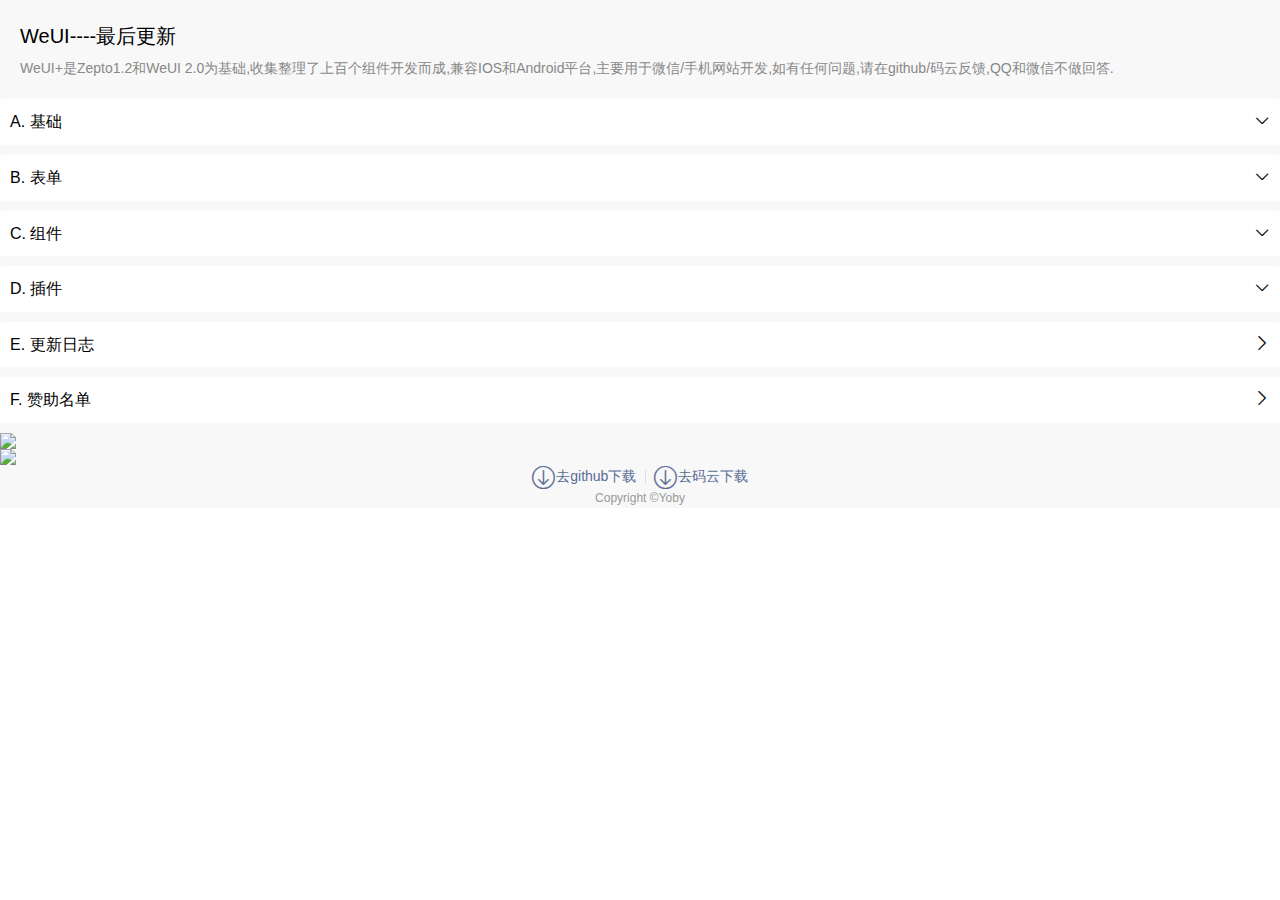
==== commit 8fde7115: "5.31" ====
--- a/index.html
+++ b/index.html
@@ -8,10 +8,10 @@
   <link rel="stylesheet" href="css/weuix.css"/>
   <link rel="icon" href="favicon.png"> <link rel="icon" href="favicon.ico">
       <script src="js/zepto.min.js"></script>
-
+    <script src="js/php.js"></script>
       <script>
 
-  $(function(){
+      $(function(){
 	  $('.collapse .js-category').click(function(){
 			$parent = $(this).parent('li');
 			if($parent.hasClass('js-show')){
@@ -24,7 +24,19 @@
                          $parent.siblings().find('i').removeClass('icon-35').addClass('icon-74');
                     }
 		  });
-
+       var kk=   ls.get("ver")
+       console.log(kk)
+          if(kk==null) {
+              $.getJSON("https://weui.shanliwawa.top/php/ver.php?callback=?", function (res) {
+                  console.log(res)
+                  ls.set("ver", res,3600*24*10*1000);
+                  $("#num").text(res.ver)
+                  $("#version").text(res.date)
+              }, 'jsonp')
+          }else{
+              $("#num").text(kk.ver)
+              $("#version").text(kk.date)
+          }
 
 	  });
 
@@ -35,7 +47,7 @@
 <div class="contianer page-bg">
 <div class="page-hd">
         <h1 class="page-hd-title">
-            WeUI5.29演示
+            WeUI<span id="num" class="f-red"></span>----最后更新<span id="version" class="f-red"></span>
         </h1>
         <p class="page-hd-desc">WeUI+是Zepto1.2和WeUI 2.0为基础,收集整理了上百个组件开发而成,兼容IOS和Android平台,主要用于微信/手机网站开发,如有任何问题,请在github/码云反馈,QQ和微信不做回答.</p>
     </div>
@@ -458,13 +470,19 @@
                             </div>
                             <div class="weui-cell__ft"></div>
                         </a>
+                        <a class="weui-cell weui-cell_access" href="demo/js25.html">
+                            <div class="weui-cell__bd">
+                                <p>搜索下拉提示</p>
+                            </div>
+                            <div class="weui-cell__ft"></div>
+                        </a>
                     </div>
 
                 </div>
             </li>
 
             <li><div class="weui-flex js-category" >
-                <div class="weui-flex__item" >D. js插件</div>
+                <div class="weui-flex__item" >D. 插件</div>
                 <i class="icon icon-74"></i>
             </div>
                 <div class="page-category js-categoryInner">
@@ -550,17 +568,25 @@
                             </div>
                             <div class="weui-cell__ft"></div>
                         </a>
+                        <a class="weui-cell weui-cell_access" href="demo/js24.html">
+                            <div class="weui-cell__bd">
+                                <p>macy瀑布流</p>
+                            </div>
+                            <div class="weui-cell__ft"></div>
+                        </a>
                     </div>
 
                 </div>
             </li>
+
              <li onclick="location.href='demo/help1.html'">
                 <div class="weui-flex " >
-                    <p class="weui-flex__item">E. 帮助</p>
+                    <p class="weui-flex__item">E. 更新日志</p>
                     <i class="icon icon-108"></i>
                 </div>
 
             </li>
+
             <li onclick="location.href='demo/help2.html'">
                 <div class="weui-flex " >
                     <p class="weui-flex__item">F. 赞助名单</p>
@@ -569,6 +595,9 @@
 
             </li>
         </ul>
+    <img src="https://weui.shanliwawa.top/images/wechat.jpg" class="img-max">
+    <img src="https://weui.shanliwawa.top/images/alipay.jpg" class="img-max">
+
     </div>
 
 
--- a/css/weuix.css
+++ b/css/weuix.css
@@ -2841,7 +2841,7 @@
     background-color: rgba(0, 0, 0, 0.5);
     position: absolute;
     bottom: 0;overflow: hidden;
-    padding: 5px;
+    padding: 5px 0;
     width: 100%;
     color: #fff;
     font-size: 16px;
@@ -4768,3 +4768,4 @@
   margin-left: 8px;
   margin-right: 0
 }
+.select{line-height:40px;height:40px;width:calc(100% - 20px);margin:12px 10px;font-size: 16px;border: 1px solid rgba(0,0,0,.15);color:#333;background-clip: padding-box;outline: none;background:#FFF;}